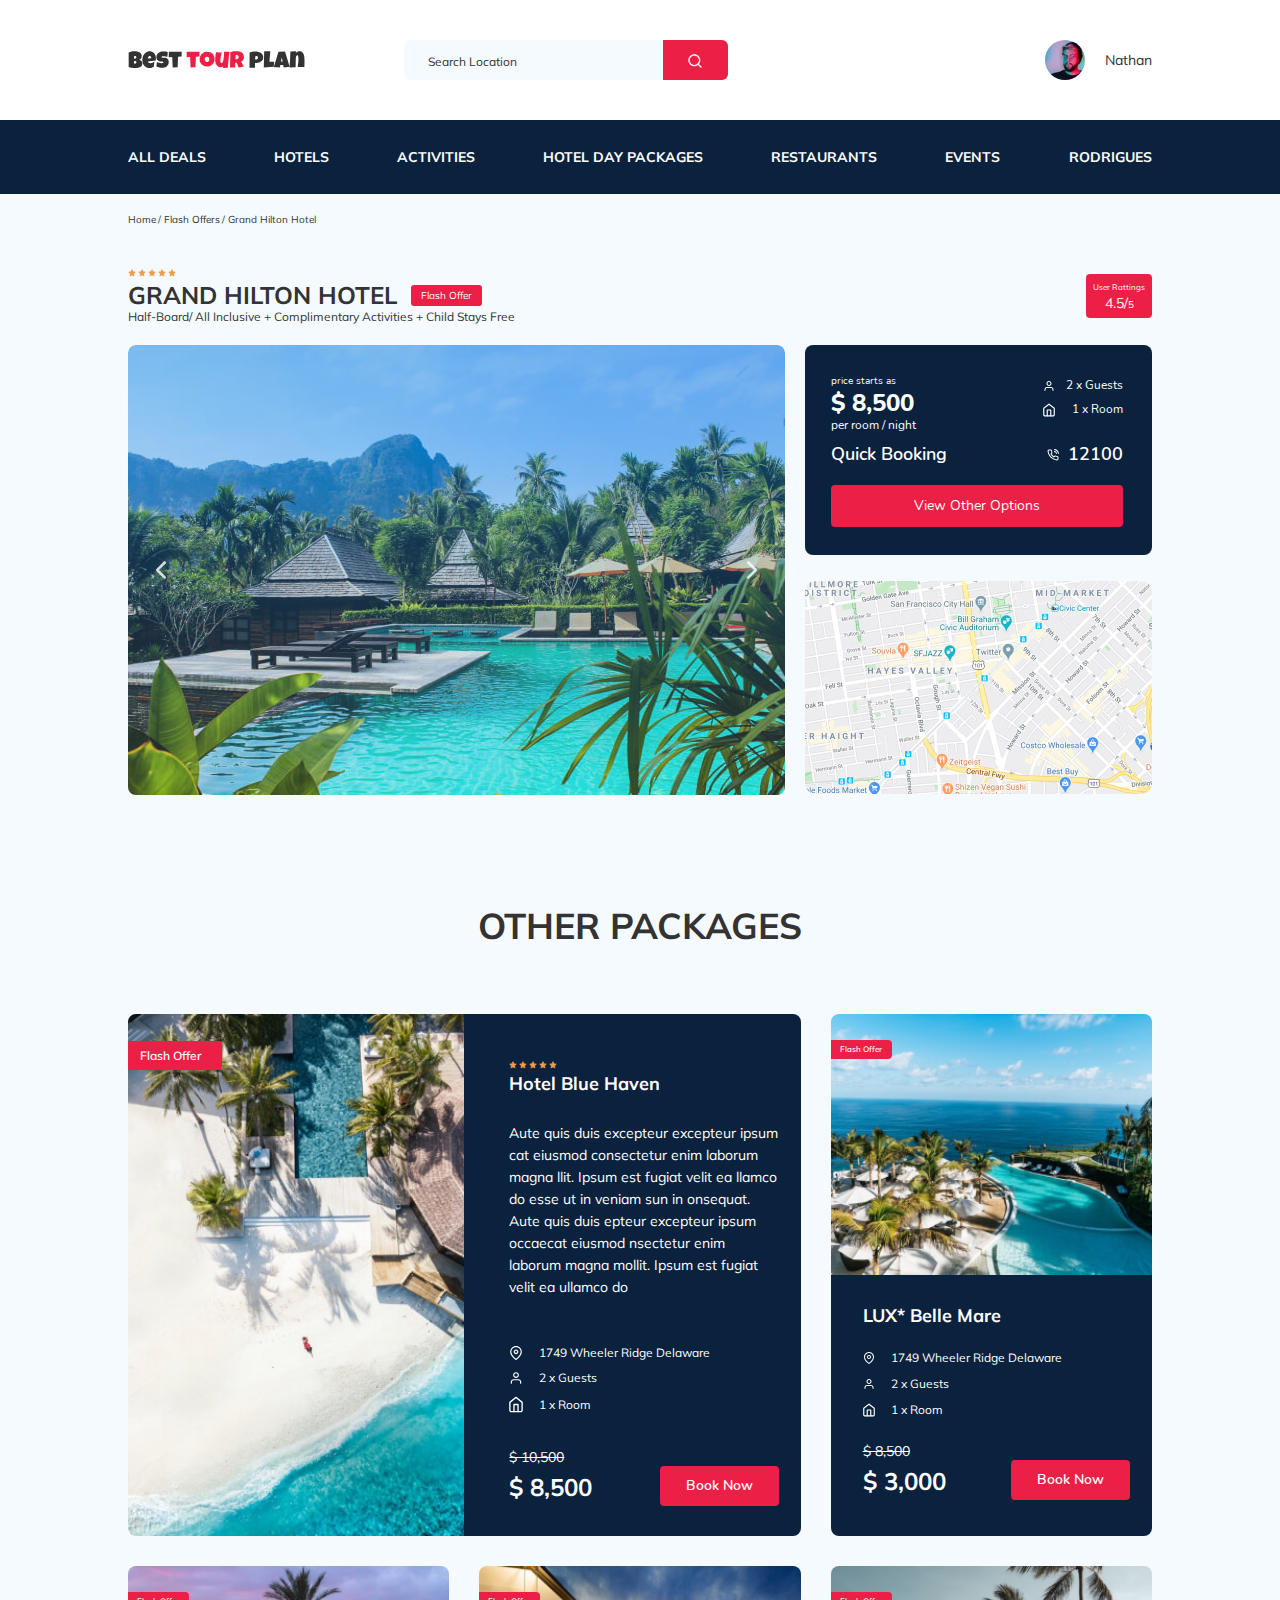
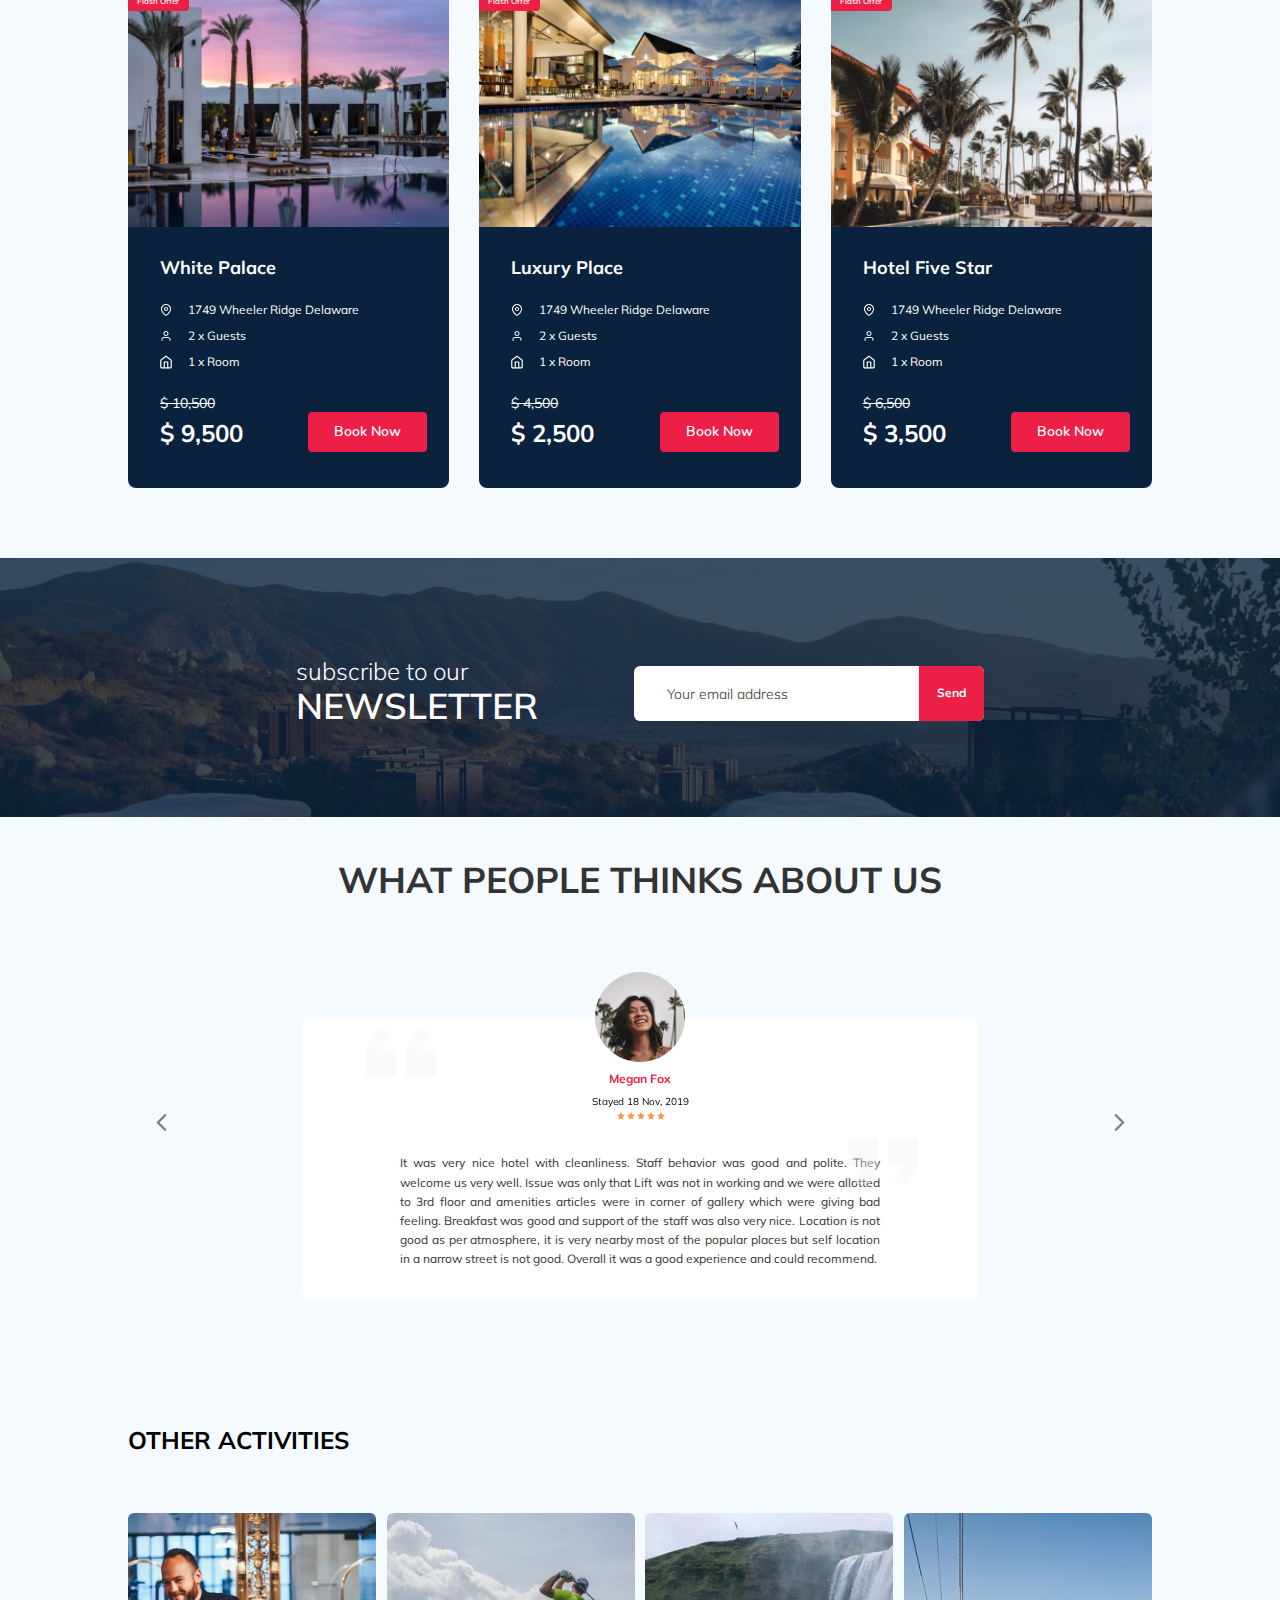
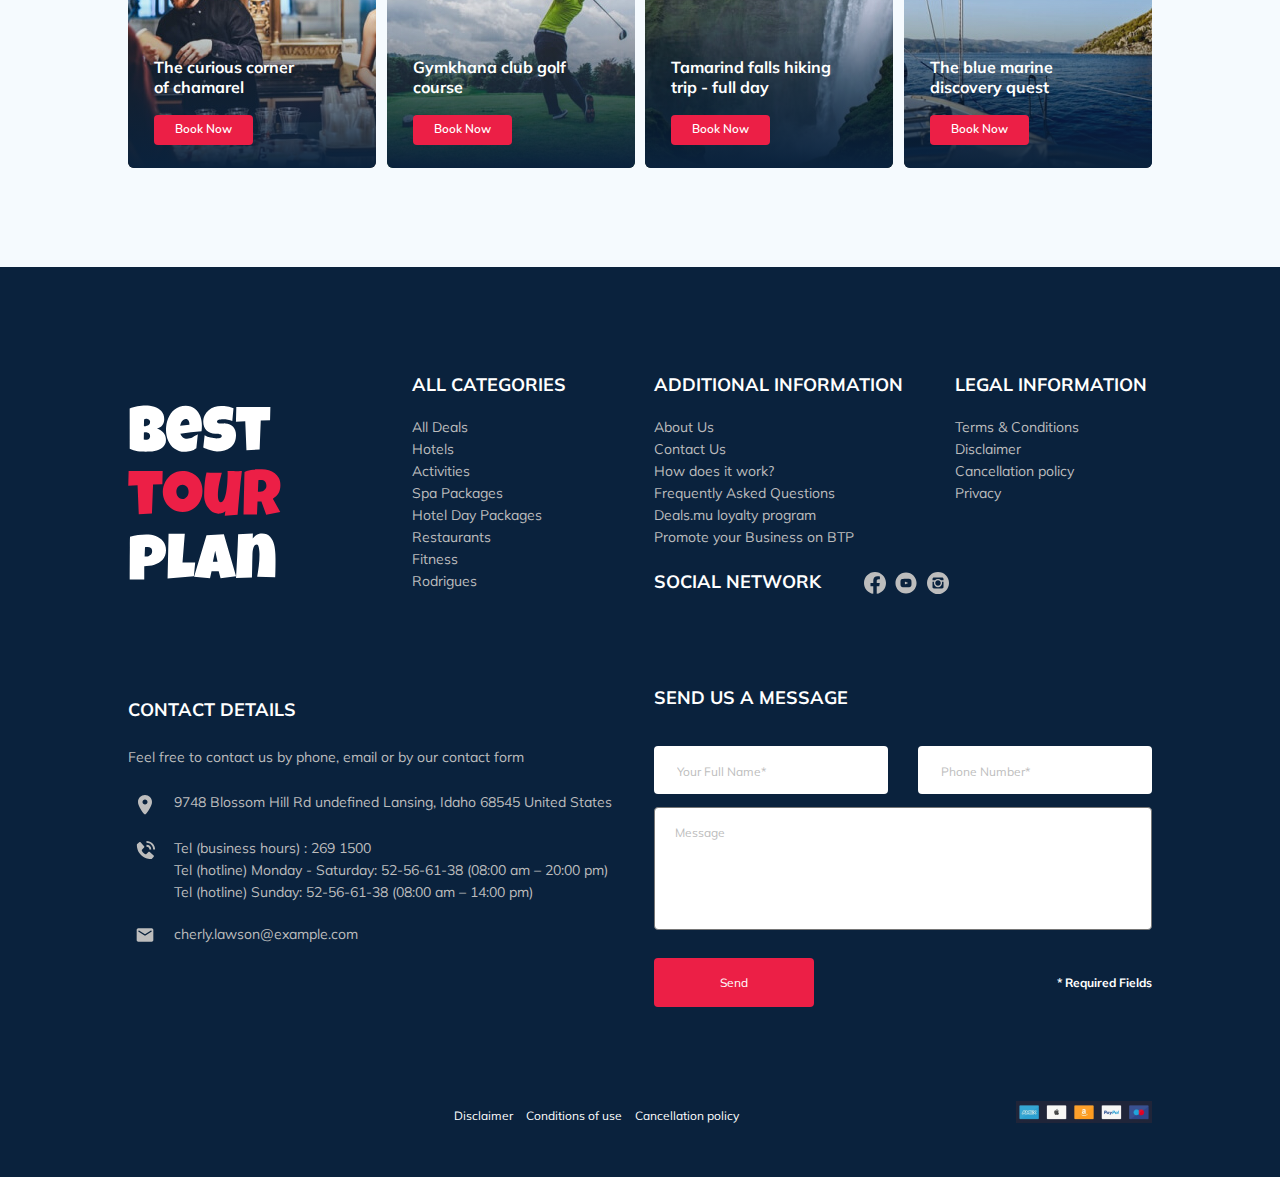
==== index.html @ ae9896b6 "Исправления к уроку 29" ====
<!DOCTYPE html>
<html lang="en">

<head>
    <meta charset="UTF-8" />
    <meta http-equiv="X-UA-Compatible" content="IE=edge" />
    <meta name="viewport" content="width=device-width, initial-scale=1.0" />
    <link rel="shortcut icon" href="favicon.ico" type="image/x-icon" />
    <link rel="icon" href="favicon.ico" type="image/x-icon" />
    <link rel="stylesheet" href="css/normalize.css" />
    <link rel="stylesheet" href="css/swiper-bundle.min.css" />
    <link rel="stylesheet" href="css/style.css" />
    <title>Best Tour Plan - Hotel booking</title>
</head>

<body>
    <!-- Header -->
    <header class="header">
        <div class="header__top header__top--fixed">
            <div class="container">
                <a href="index.html" class="header__logo">
                    <img src="img/svg/header-logo.svg" alt="Logo: Best Tour Plan" />
                </a>
                <form action="#" class="search search--header search--header--desktop">
                    <input type="text" class="search__input" placeholder="Search Location" />
                    <button class="search__button">
              <img src="img/svg/search.svg" alt="Icon: search" />
            </button>
                </form>
                <!-- / form .search -->
                <a href="#" class="user user--header user--header--desktop">
                    <div class="user__img-box">
                        <img src="img/user-avatar.jpg" alt="User avatar" />
                    </div>
                    <span class="user__name">Nathan</span>
                </a>
                <!-- /.user -->
                <button class="menu-burger header__menu-burger">
            <span class="menu-burger__line"></span>
            <span class="menu-burger__line"></span>
            <span class="menu-burger__line"></span>
          </button>
            </div>
            <!-- /.header-top-container -->
        </div>
        <!-- /.header-top -->
        <nav class="header-nav">
            <div class="container">
                <div class="header-nav__flex-box">
                    <ul class="header-nav__mobile">
                        <li>
                            <a href="#" class="user user--header user--header--mobile">
                                <div class="user__img-box">
                                    <img src="img/user-avatar.jpg" alt="User avatar" />
                                </div>
                                <span class="user__name">Nathan</span>
                            </a>
                            <!-- /.user -->
                        </li>
                        <li>
                            <form action="#" class="search search--header search--header--mobile">
                                <input type="text" class="search__input" placeholder="Search Location" />
                                <button class="search__button">
                    <img src="img/svg/search.svg" alt="Icon: search" />
                  </button>
                            </form>
                            <!-- / form .search -->
                        </li>
                    </ul>
                    <a href="#" class="header-nav__item">All Deals</a>
                    <a href="#" class="header-nav__item">Hotels</a>
                    <a href="#" class="header-nav__item">Activities</a>
                    <a href="#" class="header-nav__item">Hotel Day Packages</a>
                    <a href="#" class="header-nav__item">Restaurants</a>
                    <a href="#" class="header-nav__item">Events</a>
                    <a href="#" class="header-nav__item">Rodrigues</a>
                </div>
            </div>
        </nav>
    </header>
    <!-- /.header -->

    <!-- Main -->
    <main class="main">
        <div class="container">
            <nav class="bread-crumbs">
                <ul class="bread-crumbs__list">
                    <li><a href="index.html" class="bread-crumbs__item">Home</a></li>
                    <li><a href="#" class="bread-crumbs__item">Flash Offers</a></li>
                    <li class="active">Grand Hilton Hotel</li>
                </ul>
            </nav>
            <!-- /.bread-crumbs -->

            <!-- section Hotel -->
            <section class="hotel">
                <h1 class="visually-hidden">Hotel booking</h1>
                <header class="hotel__header">
                    <div class="hotel__header-info">
                        <div class="hotel__header-wrapper">
                            <div class="stars">
                                <img class="stars__img" src="img/svg/star.svg" alt="Hotel star" />
                                <img class="stars__img" src="img/svg/star.svg" alt="Hotel star" />
                                <img class="stars__img" src="img/svg/star.svg" alt="Hotel star" />
                                <img class="stars__img" src="img/svg/star.svg" alt="Hotel star" />
                                <img class="stars__img" src="img/svg/star.svg" alt="Hotel star" />
                            </div>
                            <!-- /.stars -->
                            <h2 class="hotel__header-title">grand hilton hotel</h2>
                            <span class="flash-offer">Flash Offer</span>
                        </div>
                        <p class="hotel__header-benefits">
                            Half-Board/ All Inclusive + Complimentary Activities + Child Stays Free
                        </p>
                    </div>

                    <div class="hotel__header-raiting">
                        <p>
                            User Rattings<br />
                            <span>4.5/</span><span>5</span>
                        </p>
                    </div>
                    <!-- /.hotel__header-raiting -->
                </header>
                <!-- /.hotel__header -->
                <div class="hotel__main">
                    <!-- Slider main container -->
                    <div class="swiper hotel__slider">
                        <!-- Additional required wrapper -->
                        <div class="swiper-wrapper">
                            <!-- Slides -->
                            <div class="swiper-slide">
                                <img src="img/hotel-slider-img-1.jpg" alt="Hotel image" />
                            </div>
                            <div class="swiper-slide">
                                <img src="img/hotel-slider-img-2.jpg" alt="Hotel image" />
                            </div>
                            <div class="swiper-slide">
                                <img src="img/hotel-slider-img-3.jpg" alt="Hotel image" />
                            </div>
                            <div class="swiper-slide">
                                <img src="img/hotel-slider-img-4.jpg" alt="Hotel image" />
                            </div>
                            <div class="swiper-slide">
                                <img src="img/hotel-slider-img-5.jpg" alt="Hotel image" />
                            </div>
                            <div class="swiper-slide">
                                <img src="img/hotel-slider-img-6.jpg" alt="Hotel image" />
                            </div>
                        </div>

                        <!-- If we need navigation buttons -->
                        <button class="hotel__swiper-button hotel__swiper-button--prev"></button>
                        <button class="hotel__swiper-button hotel__swiper-button--next"></button>
                    </div>
                    <!-- ./ swiper container -->

                    <div class="booking">
                        <div class="booking__card">
                            <div class="booking-info">
                                <div class="booking-info__left">
                                    <span>price starts as</span>
                                    <span class="booking__price">$ 8,500</span>
                                    <span>per room / night</span>
                                </div>
                                <!-- /.booking-info__left -->
                                <div class="booking-info__right">
                                    <p class="room-info">
                                        <img class="room-info-img" src="img/svg/user.svg" alt="" />
                                        <span>2 x Guests</span>
                                    </p>
                                    <p class="room-info">
                                        <img class="room-info-img" src="img/svg/home.svg" alt="" />
                                        <span>1 x Room</span>
                                    </p>
                                </div>
                                <!-- /.booking-info__right -->
                            </div>
                            <!-- /.booking__info -->
                            <div class="booking__quick">
                                <span>Quick Booking</span>
                                <p class="room-info">
                                    <img class="room-info-img" src="img/svg/phone-call.svg" alt="" />
                                    <a href="tel:12100">12100</a>
                                </p>
                            </div>
                            <!-- /.booking__quick -->
                            <button data-toggle="modal" class="booking__button">
                  View Other Options
                </button>
                            <!-- /.booking-button -->
                        </div>
                        <!-- /.booking__box -->
                        <div class="booking__map" id="map">
                            <h3 class="visually-hidden">Map</h3>
                            <iframe src="https://www.google.com/maps/embed?pb=!1m18!1m12!1m3!1d1122.060176323063!2d37.651110266810264!3d55.77378155235961!2m3!1f0!2f0!3f0!3m2!1i1024!2i768!4f13.1!3m3!1m2!1s0x46b54a7beb84bceb%3A0x7033d07457e88fb6!2sHilton%20Moscow%20Leningradskaya!5e0!3m2!1sru!2sru!4v1638963329767!5m2!1sru!2sru"
                                style="border: 0" allowfullscreen="" loading="lazy"></iframe>
                        </div>
                    </div>
                    <!-- /.hotel__booking -->
                </div>
                <!-- /.hotel__main -->
            </section>
            <!-- /.hotel -->

            <!-- section Packages -->
            <section class="packages">
                <h2 class="section-title packages__title">Other Packages</h2>
                <div class="packages__wrapper">
                    <div class="packages__card packages__card--big">
                        <span class="
                  flash-offer
                  packages__flash-offer packages__flash-offer--big
                ">Flash Offer</span
              >
              <img src="img/packages-1.jpg" alt="Hotel Blue Haven" />
              <div class="packages__card-info packages__card-info--big">
                <div class="stars">
                  <img
                    class="stars__img"
                    src="img/svg/star.svg"
                    alt="Hotel star"
                  />
                  <img
                    class="stars__img"
                    src="img/svg/star.svg"
                    alt="Hotel star"
                  />
                  <img
                    class="stars__img"
                    src="img/svg/star.svg"
                    alt="Hotel star"
                  />
                  <img
                    class="stars__img"
                    src="img/svg/star.svg"
                    alt="Hotel star"
                  />
                  <img
                    class="stars__img"
                    src="img/svg/star.svg"
                    alt="Hotel star"
                  />
                </div>
                <h3 class="packages__card-title packages__card-title--big">
                  Hotel Blue Haven
                </h3>
                <p class="packages__card-text">
                  Aute quis duis excepteur excepteur ipsum cat eiusmod
                  consectetur enim laborum magna llit. Ipsum est fugiat velit ea
                  llamco do esse ut in veniam sun in onsequat. Aute quis duis
                  epteur excepteur ipsum occaecat eiusmod nsectetur enim laborum
                  magna mollit. Ipsum est fugiat velit ea ullamco do
                </p>
                <div class="packages__room packages__room--big">
                  <p class="room-info">
                    <img
                      class="room-info-img"
                      src="img/svg/location.svg"
                      alt="location"
                    />
                    <span>1749 Wheeler Ridge Delaware</span>
                        </p>
                        <p class="room-info">
                            <img class="room-info-img" src="img/svg/user.svg" alt="Guests" />
                            <span>2 x Guests</span>
                        </p>
                        <p class="room-info">
                            <img class="room-info-img" src="img/svg/home.svg" alt="room" />
                            <span>1 x Room</span>
                        </p>
                    </div>
                    <!-- /.packages__room -->
                    <div class="packages__card-footer">
                        <div class="packages__card-price">
                            <span class="packages__card-first-price">$ 10,500</span>
                            <span class="packages__card-discount-price">$ 8,500</span>
                        </div>
                        <!-- /.packages__card-price -->
                        <button class="packages__card-button">Book Now</button>
                    </div>
                    <!-- /.packages__card-footer -->
                </div>
                <!-- /.packages__card-info -->
        </div>
        <div class="packages__card">
            <span class="flash-offer packages__flash-offer">Flash Offer</span>
            <img src="img/packages-2.jpg" alt="Belle Mare" />
            <div class="packages__card-info">
                <h3 class="packages__card-title">LUX* Belle Mare</h3>
                <div class="packages__room">
                    <p class="room-info">
                        <img class="room-info-img" src="img/svg/location.svg" alt="location" />
                        <span>1749 Wheeler Ridge Delaware</span>
                    </p>
                    <p class="room-info">
                        <img class="room-info-img" src="img/svg/user.svg" alt="Guests" />
                        <span>2 x Guests</span>
                    </p>
                    <p class="room-info">
                        <img class="room-info-img" src="img/svg/home.svg" alt="room" />
                        <span>1 x Room</span>
                    </p>
                </div>
                <!-- /.packages__room -->
                <div class="packages__card-footer">
                    <div class="packages__card-price">
                        <span class="packages__card-first-price">$ 8,500</span>
                        <span class="packages__card-discount-price">$ 3,000</span>
                    </div>
                    <!-- /.packages__card-price -->
                    <button class="packages__card-button">Book Now</button>
                </div>
                <!-- /.packages__card-footer -->
            </div>
        </div>
        <div class="packages__card">
            <span class="flash-offer packages__flash-offer">Flash Offer</span>
            <img src="img/packages-3.jpg" alt="White Palace" />
            <div class="packages__card-info">
                <h3 class="packages__card-title">White Palace</h3>
                <div class="packages__room">
                    <p class="room-info">
                        <img class="room-info-img" src="img/svg/location.svg" alt="location" />
                        <span>1749 Wheeler Ridge Delaware</span>
                    </p>
                    <p class="room-info">
                        <img class="room-info-img" src="img/svg/user.svg" alt="Guests" />
                        <span>2 x Guests</span>
                    </p>
                    <p class="room-info">
                        <img class="room-info-img" src="img/svg/home.svg" alt="room" />
                        <span>1 x Room</span>
                    </p>
                </div>
                <!-- /.packages__room -->
                <div class="packages__card-footer">
                    <div class="packages__card-price">
                        <span class="packages__card-first-price">$ 10,500</span>
                        <span class="packages__card-discount-price">$ 9,500</span>
                    </div>
                    <!-- /.packages__card-price -->
                    <button class="packages__card-button">Book Now</button>
                </div>
                <!-- /.packages__card-footer -->
            </div>
        </div>
        <div class="packages__card">
            <span class="flash-offer packages__flash-offer">Flash Offer</span>
            <img src="img/packages-4.jpg" alt="Luxury Place" />
            <div class="packages__card-info">
                <h3 class="packages__card-title">Luxury Place</h3>
                <div class="packages__room">
                    <p class="room-info">
                        <img class="room-info-img" src="img/svg/location.svg" alt="location" />
                        <span>1749 Wheeler Ridge Delaware</span>
                    </p>
                    <p class="room-info">
                        <img class="room-info-img" src="img/svg/user.svg" alt="Guests" />
                        <span>2 x Guests</span>
                    </p>
                    <p class="room-info">
                        <img class="room-info-img" src="img/svg/home.svg" alt="room" />
                        <span>1 x Room</span>
                    </p>
                </div>
                <!-- /.packages__room -->
                <div class="packages__card-footer">
                    <div class="packages__card-price">
                        <span class="packages__card-first-price">$ 4,500</span>
                        <span class="packages__card-discount-price">$ 2,500</span>
                    </div>
                    <!-- /.packages__card-price -->
                    <button class="packages__card-button">Book Now</button>
                </div>
                <!-- /.packages__card-footer -->
            </div>
        </div>
        <div class="packages__card">
            <span class="flash-offer packages__flash-offer">Flash Offer</span>
            <img src="img/packages-5.jpg" alt="Hotel Five Star" />
            <div class="packages__card-info">
                <h3 class="packages__card-title">Hotel Five Star</h3>
                <div class="packages__room">
                    <p class="room-info">
                        <img class="room-info-img" src="img/svg/location.svg" alt="location" />
                        <span>1749 Wheeler Ridge Delaware</span>
                    </p>
                    <p class="room-info">
                        <img class="room-info-img" src="img/svg/user.svg" alt="Guests" />
                        <span>2 x Guests</span>
                    </p>
                    <p class="room-info">
                        <img class="room-info-img" src="img/svg/home.svg" alt="room" />
                        <span>1 x Room</span>
                    </p>
                </div>
                <!-- /.packages__room -->
                <div class="packages__card-footer">
                    <div class="packages__card-price">
                        <span class="packages__card-first-price">$ 6,500</span>
                        <span class="packages__card-discount-price">$ 3,500</span>
                    </div>
                    <!-- /.packages__card-price -->
                    <button class="packages__card-button">Book Now</button>
                </div>
                <!-- /.packages__card-footer -->
            </div>
        </div>
        <!-- /.packages__card -->
        </div>
        <!-- /.packages__wrapper -->
        </section>
        <!-- /.packages -->
        </div>
        <!-- /.hotel-container -->

        <!--section Subscribe -->
        <section class="subscribe">
            <div class="container container--subscribe">
                <h2 class="subscribe__title">
                    subscribe to our<br /><span>Newsletter</span>
                </h2>
                <form action="send.php" method="post" class="search send-form validate-form">
                    <div class="search__input-group">
                        <input type="email" class="search__input email-input" placeholder="Your email address" name="email" required />
                        <input type="submit" class="search__button send-button" value="Send" />
                    </div>
                </form>
            </div>
            <!-- /.subscribe__wrapper -->
        </section>
        <!-- /.subscribe -->

        <!-- Reviews -->
        <section class="reviews">
            <div class="container">
                <h2 class="section-title reviews__title">
                    What people thinks about us
                </h2>
                <!-- Slider main container -->
                <div class="swiper reviews-slider">
                    <!-- Additional required wrapper -->
                    <div class="swiper-wrapper">
                        <!-- Slides -->
                        <div class="swiper-slide reviews__gallery">
                            <div class="reviews__guest">
                                <div class="reviews__img-box">
                                    <img src="img/guest-avatar.jpg" alt="Guest-avatar" />
                                </div>
                                <div class="reviews__guest-info">
                                    <span class="guest-name">Megan Fox</span>
                                    <span class="time-stay">Stayed 18 Nov, 2019</span>
                                    <div class="stars">
                                        <img class="stars__img" src="img/svg/star.svg" alt="Hotel star" />
                                        <img class="stars__img" src="img/svg/star.svg" alt="Hotel star" />
                                        <img class="stars__img" src="img/svg/star.svg" alt="Hotel star" />
                                        <img class="stars__img" src="img/svg/star.svg" alt="Hotel star" />
                                        <img class="stars__img" src="img/svg/star.svg" alt="Hotel star" />
                                    </div>
                                    <!-- /guest-stars -->
                                </div>
                                <!-- /.reviews__guest-info -->
                            </div>
                            <!-- /.reviews__guest -->
                            <div class="reviews__guest-text">
                                <p>
                                    It was very nice hotel with cleanliness. Staff behavior was good and polite. They welcome us very well. Issue was only that Lift was not in working and we were allotted to 3rd floor and amenities articles were in corner of gallery which were giving bad
                                    feeling. Breakfast was good and support of the staff was also very nice. Location is not good as per atmosphere, it is very nearby most of the popular places but self location in a narrow street is not good. Overall
                                    it was a good experience and could recommend.
                                </p>
                            </div>
                        </div>
                        <!-- /.swiper-slide -->

                        <div class="swiper-slide reviews__gallery">
                            <div class="reviews__guest">
                                <div class="reviews__img-box">
                                    <img src="img/user-avatar.jpg" alt="Guest-avatar" />
                                </div>
                                <div class="reviews__guest-info">
                                    <span class="guest-name">Natan</span>
                                    <span class="time-stay">Stayed 20 Des, 2020</span>
                                    <div class="stars">
                                        <img class="stars__img" src="img/svg/star.svg" alt="Hotel star" />
                                        <img class="stars__img" src="img/svg/star.svg" alt="Hotel star" />
                                        <img class="stars__img" src="img/svg/star.svg" alt="Hotel star" />
                                        <img class="stars__img" src="img/svg/star.svg" alt="Hotel star" />
                                    </div>
                                    <!-- /guest-stars -->
                                </div>
                                <!-- /.reviews__guest-info -->
                            </div>
                            <!-- /.reviews__guest -->
                            <div class="reviews__guest-text">
                                <p>
                                    Lorem, ipsum dolor sit amet consectetur adipisicing elit. Aperiam cupiditate consequatur pariatur optio eum est consequuntur explicabo alias, at obcaecati voluptatibus debitis eius beatae aliquam animi! Blanditiis nostrum repellat eveniet. Lorem, ipsum
                                    dolor sit amet consectetur adipisicing elit. Aperiam cupiditate consequatur pariatur optio eum est consequuntur explicabo alias, at obcaecati voluptatibus debitis eius beatae aliquam animi! Blanditiis nostrum repellat
                                    eveniet.
                                </p>
                            </div>
                        </div>
                        <!-- /. swiper-slide -->
                        <div class="swiper-slide reviews__gallery">
                            <div class="reviews__guest">
                                <div class="reviews__img-box">
                                    <img src="img/guest-3.jpg" alt="Guest-avatar" />
                                </div>
                                <div class="reviews__guest-info">
                                    <span class="guest-name">Alexandr</span>
                                    <span class="time-stay">Stayed 10 Des, 2021</span>
                                    <div class="stars">
                                        <img class="stars__img" src="img/svg/star.svg" alt="Hotel star" />
                                        <img class="stars__img" src="img/svg/star.svg" alt="Hotel star" />
                                        <img class="stars__img" src="img/svg/star.svg" alt="Hotel star" />
                                        <img class="stars__img" src="img/svg/star.svg" alt="Hotel star" />
                                    </div>
                                    <!-- /guest-stars -->
                                </div>
                                <!-- /.reviews__guest-info -->
                            </div>
                            <!-- /.reviews__guest -->
                            <div class="reviews__guest-text">
                                <p>
                                    Lorem, ipsum dolor sit amet consectetur adipisicing elit. Aperiam cupiditate consequatur pariatur optio eum est consequuntur explicabo alias, at obcaecati voluptatibus debitis eius beatae aliquam animi! Blanditiis nostrum repellat eveniet. Lorem, ipsum
                                    dolor sit amet consectetur adipisicing elit. Aperiam cupiditate consequatur pariatur optio eum est consequuntur explicabo alias, at obcaecati voluptatibus debitis eius beatae aliquam animi! Blanditiis nostrum repellat
                                    eveniet.
                                </p>
                            </div>
                        </div>
                        <!-- /. swiper-slide -->
                    </div>
                    <!-- /.swiper-wrapper -->

                    <!-- Navigation buttons -->
                    <button class="reviews__swiper-button reviews__swiper-button--prev"></button>
                    <button class="reviews__swiper-button reviews__swiper-button--next"></button>
                </div>
                <!-- ./ swiper container reviews__slider-->
            </div>
            <!-- /.reviews-container -->
        </section>
        <!-- /.reviews -->

        <!-- Activities -->
        <section class="activities">
            <div class="container">
                <h2 class="activities__title">Other Activities</h2>
                <div class="activities__flex-box">
                    <div class="activities__item activities__item--1">
                        <h3 class="activities__item-title">
                            The curious corner of&nbsp;chamarel
                        </h3>
                        <button class="activities__item-button">Book Now</button>
                    </div>
                    <!-- /.activities-item -->
                    <div class="activities__item activities__item--2">
                        <h3 class="activities__item-title">Gymkhana club golf course</h3>
                        <button class="activities__item-button">Book Now</button>
                    </div>
                    <!-- /.activities-item -->
                    <div class="activities__item activities__item--3">
                        <h3 class="activities__item-title">
                            Tamarind falls hiking trip&nbsp;-&nbsp;full day
                        </h3>
                        <button class="activities__item-button">Book Now</button>
                    </div>
                    <!-- /.activities-item -->
                    <div class="activities__item activities__item--4">
                        <h3 class="activities__item-title">
                            The blue marine discovery quest
                        </h3>
                        <button class="activities__item-button">Book Now</button>
                    </div>
                    <!-- /.activities-item -->
                </div>
                <!-- /.activities-flex-box -->
            </div>
            <!-- /.activities-container -->
        </section>
        <!-- /.activities -->
    </main>
    <!-- /.main -->

    <!-- Footer -->
    <footer class="footer">
        <div class="container">
            <div class="footer__grid-wrapper">
                <a href="index.html" class="footer__logo">
                    <img src="img/svg/footer-logo.svg" alt="Logo: Best Tour Plan" />
                </a>
                <div class="footer__top-item footer__categories">
                    <h4 class="footer__title footer__title--categories">
                        ALL CATEGORIES
                    </h4>
                    <ul class="footer__top-links">
                        <li><a class="footer__top-link" href="#">All Deals</a></li>
                        <li><a class="footer__top-link" href="#">Hotels</a></li>
                        <li><a class="footer__top-link" href="#">Activities</a></li>
                        <li><a class="footer__top-link" href="#">Spa Packages</a></li>
                        <li>
                            <a class="footer__top-link" href="#"> Hotel Day Packages</a>
                        </li>
                        <li><a class="footer__top-link" href="#">Restaurants</a></li>
                        <li><a class="footer__top-link" href="#">Fitness</a></li>
                        <li><a class="footer__top-link" href="#">Rodrigues</a></li>
                    </ul>
                </div>
                <!-- /.footer__categories -->
                <div class="footer__top-item footer__additional">
                    <h4 class="footer__title">ADDITIONAL INFORMATION</h4>
                    <ul class="footer__top-links">
                        <li><a class="footer__top-link" href="#">About Us</a></li>
                        <li><a class="footer__top-link" href="#">Contact Us</a></li>
                        <li>
                            <a class="footer__top-link" href="#">How does it work?</a>
                        </li>
                        <li>
                            <a class="footer__top-link" href="#">Frequently Asked Questions</a
                >
              </li>
              <li>
                <a class="footer__top-link" href="#"
                  >Deals.mu loyalty program</a
                >
              </li>
              <li>
                <a class="footer__top-link" href="#">
                  Promote your Business on BTP</a
                >
              </li>
            </ul>
          </div>
          <!-- /.footer__additional -->
          <div class="footer__social">
            <h4 class="footer__title">Social Network</h4>
            <div class="footer__social-box">
              <a class="footer__social-link" href="#"
                ><img src="img/svg/fb.svg" alt="Facebook"
              /></a>
                            <a class="footer__social-link" href="#"><img src="img/svg/yt.svg" alt="Youtube" /></a>
                            <a class="footer__social-link" href="#"><img src="img/svg/inst.svg" alt="Instagram" /></a>
                </div>
            </div>
            <!-- /.footer__social -->
            <div class="footer__top-item footer__legal">
                <h4 class="footer__title">LEGAL INFORMATION</h4>
                <ul class="footer__top-links">
                    <li>
                        <a class="footer__top-link" href="#">Terms & Conditions</a>
                    </li>
                    <li><a class="footer__top-link" href="#">Disclaimer</a></li>
                    <li>
                        <a class="footer__top-link" href="#">Cancellation policy</a>
                    </li>
                    <li><a class="footer__top-link" href="#">Privacy</a></li>
                </ul>
            </div>
            <!-- /.footer-top-item -->

            <div class="footer__contacts">
                <h4 class="footer__title footer__title--contacts">
                    Contact Details
                </h4>
                <div class="footer__contacts-text">
                    <p class="footer__contacts-subtitle">
                        Feel free to contact us by phone, email or by our contact form
                    </p>
                    <div class="footer__contacts-item">
                        <img class="footer__contacts-icon" src="img/svg/location-on.svg" alt="Location" width="24" height="24" />
                        <p class="footer__contacts-info">
                            9748 Blossom Hill Rd undefined Lansing, Idaho 68545 United States
                        </p>
                    </div>
                    <div class="footer__contacts-item">
                        <img class="footer__contacts-icon" src="img/svg/footer-phone-call.svg" alt="Phone" width="23" height="23" />
                        <div class="footer__contacts-telephone">
                            <p>
                                Tel (business hours) :
                                <a class="footer__contacts-link" href="tel:2691500">269&nbsp;1500</a
                    >
                  </p>
                  <p>
                    Tel (hotline) Monday - Saturday:
                    <a class="footer__contacts-link" href="tel:52566138"
                      >52-56-61-38</a
                    >
                    (08:00 am – 20:00 pm)
                  </p>
                  <p>
                    Tel (hotline) Sunday:
                    <a class="footer__contacts-link" href="tel:52566138"
                      >52-56-61-38</a
                    >
                    (08:00 am – 14:00 pm)
                  </p>
                </div>
              </div>
              <!-- /.contacts__item -->
              <div class="footer__contacts-item">
                <img
                  class="footer__contacts-icon icon-mail"
                  src="img/svg/email.svg"
                  alt="Email"
                  width="20"
                  height="20"
                />
                <a
                  class="footer__contacts-link"
                  href="mailto:cherly.lawson@example.com"
                  >cherly.lawson@example.com</a
                >
              </div>
            </div>
          </div>
          <!-- /.contacts -->
          <div class="footer__form">
            <h4 class="footer__title footer__title--form">Send us a message</h4>
            <form
              action="send.php"
              method="POST"
              class="send-message validate-form"
            >
              <fieldset class="send-message__contacts">
                <div class="footer__iput-group">
                  <input
                    type="text"
                    class="send-message__input"
                    placeholder="Your Full Name*"
                    name="name"
                    required
                    minlength="2"
                  />
                </div>
                <!-- /.footer__iput-group -->
                <div class="footer__iput-group">
                    <input
                      type="tel"
                      class="send-message__input mask-phone"
                      placeholder="Phone Number*"
                      name="phone"
                      required
                    />
                </div>
                <!-- /.footer__iput-group -->
              </fieldset>
              <!-- /.send-message__contacts -->
              <textarea
                class="send-message__text"
                name="message"
                id="#"
                placeholder="Message"
              ></textarea>
              <!-- /.send-message__text -->
              <fieldset class="send-message__send" id="send">
                <input class="button-submit" type="submit" value="Send" />
                <span>* Required Fields</span>
              </fieldset>
            </form>
          </div>
          <!-- /.footer__form -->
        </div>
        <!-- /.footer-grid-wrapper -->
        <div class="footer__bottom">
          <p class="footer__bottom-links">
            <a class="footer__bottom-link" href="#">Disclaimer</a>
                                <a class="footer__bottom-link" href="#">Conditions of use</a>
                                <a class="footer__bottom-link" href="#">Cancellation policy</a>
                            </p>
                            <img src="img/payment.png" class="footer__bottom-payment" alt="Payment" />
                        </div>
                        <!-- /.footer-bottom -->
                    </div>
                    <!-- /.footer-container -->
    </footer>
    <!-- /.footer -->
    <!-- Modals -->
    <div class="modal">
        <div class="modal__overlay"></div>
        <!-- /.modal__overlay -->
        <!-- Booking-modal -->
        <div class="booking-modal">
            <button class="booking-modal__close">
          <img src="img/svg/close.svg" alt="Close" />
        </button>
            <h3 class="booking-modal__title">Booking</h3>
            <form action="send.php" method="POST" class="booking-form validate-form" name="booking-form">
                <input class="booking-form__input" type="text" placeholder="Your Full Name*" name="name" required minlength="2" />
                <input class="booking-form__input mask-phone" type="tel" placeholder="Phone Number*" name="phone" required />
                <input class="booking-form__input" type="email" placeholder="Email*" name="email" required />
                <textarea class="booking-form__message" placeholder="Message" name="message"></textarea>
                <fieldset class="booking-modal__footer">
                    <input class="booking-modal__submit" type="submit" value="Send" />
                    <p>* Required Fields</p>
                </fieldset>
            </form>
            <!-- /.booking-form -->
        </div>
        <!-- /.booking-modal -->
    </div>

    <script src="js/jquery-3.3.1.min.js"></script>
    <script src="js/bgscroll.js"></script>
    <script src="js/swiper-bundle.min.js"></script>
    <script src="js/jquery.validate.min.js"></script>
    <script src="js/jquery.maskedinput.min.js"></script>
    <script src="js/main.js"></script>

    <!-- <script src="https://api-maps.yandex.ru/2.1/?lang=en_US"></>
    <script src="js/map.js"></script> -->
</body>

</html>
---- css/style.css ----
@charset "UTF-8";
/******** Fonts **********/
@font-face {
  font-family: "Mulish";
  src: local("Mulish"), url("../fonts/Mulish-Regular.woff2") format("woff2"), url("../fonts/Mulish-Regular.woff") format("woff");
  font-weight: 400;
  font-style: normal;
  font-display: swap;
}
@font-face {
  font-family: "Mulish";
  src: local("Mulish"), url("../fonts/Mulish-Bold.woff2") format("woff2"), url("../fonts/Mulish-Bold.woff") format("woff");
  font-weight: 700;
  font-style: normal;
  font-display: swap;
}
@font-face {
  font-family: "Mulish";
  src: local("Mulish"), url("../fonts/Mulish-SemiBold.woff2") format("woff2"), url("../fonts/Mulish-SemiBold.woff") format("woff");
  font-weight: 600;
  font-style: normal;
  font-display: swap;
}
@font-face {
  font-family: "Mulish";
  src: local("Mulish"), url("../fonts/Mulish-Light.woff2") format("woff2"), url("../fonts/Mulish-Light.woff") format("woff");
  font-weight: 300;
  font-style: normal;
  font-display: swap;
}
@font-face {
  font-family: "Nunito";
  src: local("Nunito"), url("../fonts/Nunito-Regular.woff2") format("woff2"), url("../fonts/Nunito-Regular.woff") format("woff");
  font-weight: 400;
  font-style: normal;
  font-display: swap;
}
@font-face {
  font-family: "Nunito";
  src: local("Nunito"), url("../fonts/Nunito-SemiBold.woff2") format("woff2"), url("../fonts/Nunito-SemiBold.woff") format("woff");
  font-weight: 600;
  font-style: normal;
  font-display: swap;
}
@font-face {
  font-family: "Nunito";
  src: local("Nunito"), url("../fonts/Nunito-ExtraBold.woff2") format("woff2"), url("../fonts/Nunito-ExtraBold.woff") format("woff");
  font-weight: 800;
  font-style: normal;
  font-display: swap;
}
/******** Base styles **********/
.visually-hidden:not(:focus):not(:active) {
  position: absolute;
  width: 1px;
  height: 1px;
  margin: -1px;
  border: 0;
  padding: 0;
  white-space: nowrap;
  -webkit-clip-path: inset(100%);
  clip-path: inset(100%);
  clip: rect(0 0 0 0);
  overflow: hidden;
}

html {
  scroll-behavior: smooth;
}

body {
  font-family: "Mulish", sans-serif;
  color: #333333;
  background-color: #F5FAFE;
}

a {
  display: block;
  text-decoration: none;
  color: inherit;
}

h1, h2, h3, h4, h5 {
  margin: 0;
}

ul, li {
  margin: 0;
  padding: 0;
  list-style-type: none;
}

img {
  width: 100%;
  -o-object-fit: cover;
     object-fit: cover;
  vertical-align: bottom;
}

input {
  display: block;
  border: none;
}

button {
  border: none;
  background-color: transparent;
}

.container {
  max-width: 1110px;
  margin: auto;
}

.section-title {
  font-weight: 700;
  font-size: 36px;
  text-transform: uppercase;
}

.flash-offer {
  background-color: #EC1F46;
  color: #ffffff;
  border-radius: 4px;
  cursor: pointer;
  padding: 4px 10px;
  font-size: 10px;
  line-height: 13px;
  border-radius: 3px;
}

.invalid {
  color: #EC1F46;
}

/********** Header ***********/
.header__menu-burger {
  display: none;
}
.header__top {
  background-color: #ffffff;
  padding-top: 40px;
  padding-bottom: 40px;
}
.header__top .container {
  display: flex;
  align-items: center;
  justify-content: space-between;
}
.header__logo {
  width: 177px;
  margin-right: 9.7%;
}

.menu-burger {
  height: 13px;
  width: 16px;
  padding: 0;
  align-items: center;
  justify-content: space-between;
  flex-direction: column;
  cursor: pointer;
}
.menu-burger__line {
  display: block;
  width: 16px;
  height: 1px;
  background-color: #333333;
}

.search {
  display: flex;
  position: relative;
}
.search__input {
  width: 100%;
  height: 40px;
  font-weight: 400;
  background-color: #F5FAFE;
  border-radius: 6px;
  padding-left: 24px;
  padding-right: 75px;
}
.search__input::-moz-placeholder {
  font-size: 12px;
  color: #333333;
}
.search__input::-webkit-input-placeholder {
  font-size: 12px;
  color: #333333;
}
.search__button {
  position: absolute;
  background-color: #EC1F46;
  min-width: 65px;
  padding: 10px;
  height: 100%;
  top: 0;
  right: 0;
  border-radius: 0 6px 6px 0;
  cursor: pointer;
}
.search__button img {
  width: 16px;
}
.search--header {
  margin-right: auto;
  width: 31.6%;
}

.user {
  width: 107px;
  display: flex;
  align-items: center;
  justify-content: space-between;
  font-size: 14px;
}
.user__img-box {
  width: 40px;
}
.user__img-box img {
  border-radius: 50%;
  height: 40px;
}
.user__name {
  font-weight: 400;
}

.header-nav {
  background-color: #0A223D;
  color: #ffffff;
  padding: 1.8% 0;
  font-weight: 700;
  font-size: 14px;
  line-height: 2;
  text-transform: uppercase;
}
.header-nav__mobile {
  display: none;
}
.header-nav__item {
  margin-right: 2%;
  white-space: nowrap;
}
.header-nav__flex-box {
  display: flex;
  justify-content: space-between;
  flex-wrap: wrap;
  margin-right: -2%;
}

/********** Main ***********/
main {
  padding-top: 20px;
}

/********** Bread-crumbs ***********/
.bread-crumbs__list {
  display: flex;
  font-size: 10px;
  flex-wrap: wrap;
}
.bread-crumbs__item {
  margin-right: 3px;
  position: relative;
}
.bread-crumbs__item::after {
  content: "/";
  margin-left: 2px;
}

.active {
  color: #333333;
}

/**********Section Hotel ***********/
.hotel {
  padding-top: 43px;
  margin-bottom: 70px;
}

/********** Hotel-header ***********/
.hotel__header-wrapper {
  display: flex;
  flex-wrap: wrap;
  align-items: center;
}

.hotel__header {
  display: flex;
  align-items: center;
  justify-content: space-between;
  margin-bottom: 21px;
}
.hotel__header-title {
  font-size: 24px;
  margin-right: 14px;
  text-transform: uppercase;
}
.hotel__header-benefits {
  font-size: 12px;
  line-height: 15px;
}
.hotel__header-raiting {
  background-color: #EC1F46;
  color: #ffffff;
  border-radius: 4px;
  cursor: pointer;
  padding: 5px 7px;
  text-align: center;
}
.hotel__header-raiting p {
  font-size: 8px;
  line-height: 16px;
}
.hotel__header-raiting span {
  font-size: 14px;
}
.hotel__header-raiting span:last-child {
  font-size: 10px;
}

/********** Stars ***********/
.stars {
  line-height: 0;
  margin-bottom: 5px;
  width: 100%;
}

.stars__img {
  width: 8px;
  margin-right: -2px;
}

/********** Hotel-main ***********/
.hotel__main {
  display: flex;
  justify-content: space-between;
}
.hotel__main iframe {
  width: 100%;
  height: 100%;
}

.booking {
  flex-basis: 350px;
  font-family: "Nunito", sans-serif;
}
.booking__card {
  background-color: #0A223D;
  color: #ffffff;
  border-radius: 8px;
  padding-bottom: 28px;
  padding-top: 25px;
  margin-bottom: 7.5%;
  padding-left: 26px;
  padding-right: 29px;
}
.booking__price {
  font-size: 24px;
  font-weight: 800;
}
.booking__quick {
  display: flex;
  justify-content: space-between;
  margin-bottom: 10px;
  font-size: 18px;
}
.booking__quick span, .booking__quick a {
  font-weight: 600;
}
.booking__quick img {
  margin-right: 9px;
}
.booking__button {
  width: 100%;
  background-color: #EC1F46;
  color: #ffffff;
  border-radius: 4px;
  cursor: pointer;
  font-size: 14px;
  padding: 13px 0;
}
.booking__map {
  background: url(../img/map-1440.jpg);
  border-radius: 10px;
  width: 347px;
  height: 213px;
  overflow: hidden;
}
.booking-info {
  display: flex;
  justify-content: space-between;
  margin-bottom: 8px;
}
.booking-info__left {
  flex-basis: 120px;
  font-size: 10px;
  line-height: 22px;
}
.booking-info__left span {
  display: block;
}
.booking-info__left span:last-child {
  font-size: 12px;
}
.booking-info__right {
  flex-basis: 80px;
  padding-top: 9px;
}

.room-info {
  display: flex;
  align-items: center;
  justify-content: space-between;
  margin-bottom: 10px;
}
.room-info span {
  font-size: 12px;
}

.room-info-img {
  width: 12px;
}

/********** Swiper slider ***********/
.hotel .swiper {
  max-width: 730px;
  height: 450px;
  margin: 0;
  margin-right: 30px;
  border-radius: 8px;
  position: relative;
}
.hotel .swiper img {
  height: 100%;
}
.hotel .swiper-slide::before {
  content: "";
  display: block;
  width: 100%;
  height: 100%;
  position: absolute;
  top: 0;
  left: 0;
  background: linear-gradient(180deg, rgba(0, 122, 223, 0.48) 0%, rgba(255, 255, 255, 0.128) 100%);
  border-radius: 8px;
  z-index: 10;
}
.hotel__swiper-button {
  top: 50%;
  transform: translateY(-50%);
  position: absolute;
  width: 30px;
  height: 30px;
  z-index: 99;
  cursor: pointer;
  background-repeat: no-repeat;
  background-position: center;
  background-size: 10px;
}
.hotel__swiper-button--next {
  right: 18px;
  background-image: url(../img/svg/arrow-right.svg);
}
.hotel__swiper-button--prev {
  left: 18px;
  background-image: url(../img/svg/arrow-left.svg);
}

/********** Packages ***********/
.packages {
  text-align: center;
  padding-top: 40px;
  padding-bottom: 70px;
}
.packages img {
  height: 100%;
}
.packages__flash-offer {
  position: absolute;
  top: 26px;
  font-weight: 600;
  font-size: 8px;
  border-radius: 4px;
  border-top-left-radius: 0;
  border-bottom-left-radius: 0;
  padding: 3px 9px;
  padding-right: 10px;
}
.packages__flash-offer--big {
  top: 27px;
  font-size: 12px;
  padding: 8px 12px;
  padding-right: 20px;
}
.packages__title {
  margin-bottom: 67px;
}
.packages__wrapper {
  display: grid;
  grid-template: repeat(2, 1fr)/repeat(3, 1fr);
  grid-gap: 30px;
  min-width: 278px;
}
.packages__card {
  border-radius: 8px;
  overflow: hidden;
  position: relative;
  display: grid;
  grid-template-rows: 50% 50%;
}
.packages__card-info {
  background-color: #0A223D;
  color: #ffffff;
  text-align: left;
  padding: 31px 22px 25px 32px;
}
.packages__card-info--big {
  padding: 47px 22px 30px 45px;
}
.packages__card-title {
  font-size: 18px;
  font-weight: 700;
  margin-bottom: 25px;
}
.packages__card-title--big {
  margin-bottom: 28px;
}
.packages__card-text {
  font-size: 14px;
  line-height: 22px;
  margin-bottom: 48px;
}
.packages__card--big {
  grid-column: 1/3;
  display: grid;
  grid-template-columns: repeat(2, 1fr);
  grid-template-rows: 1fr;
}
.packages__card--big img {
  height: 100%;
}
.packages__card-footer {
  display: flex;
  justify-content: space-between;
  align-items: flex-end;
}
.packages__card-price span {
  display: block;
}
.packages__card-first-price {
  font-size: 14px;
  text-decoration: line-through;
  margin-bottom: 4px;
}
.packages__card-discount-price {
  font-weight: 700;
  font-size: 24px;
  line-height: 37px;
}
.packages__card-button {
  background-color: #EC1F46;
  color: #ffffff;
  border-radius: 4px;
  cursor: pointer;
  font-family: "Nunito", sans-serif;
  font-weight: 600;
  font-size: 14px;
  padding: 12px 26px;
}
.packages__room {
  margin-bottom: 26px;
}
.packages__room .room-info {
  justify-content: start;
  margin-bottom: 12px;
}
.packages__room .room-info-img {
  margin-right: 16px;
}
.packages__room--big {
  margin-bottom: 36px;
}
.packages__room--big .room-info {
  margin-bottom: 11px;
}
.packages__room--big .room-info-img {
  width: 14px;
}

/********** Subscribe *********** */
.subscribe {
  background: linear-gradient(rgba(10, 34, 61, 0.8), rgba(10, 34, 61, 0.8)), url(../img/subscribe-bg-img-1440.jpg);
  color: #ffffff;
  padding-top: 100px;
  padding-bottom: 90px;
  background-size: cover;
  background-repeat: no-repeat;
  background-position: center;
}
.subscribe__title {
  font-size: 24px;
  font-weight: 300;
  margin-right: 10px;
}
.subscribe__title span {
  font-size: 36px;
  font-weight: 600;
  text-transform: uppercase;
}

.container--subscribe {
  padding: 0 13.1%;
  display: flex;
  justify-content: space-between;
}

.email-input {
  background-color: #ffffff;
  height: 55px;
  padding-left: 33px;
}
.email-input::-moz-placeholder {
  font-size: 14px;
  font-weight: 300;
}
.email-input::-webkit-input-placeholder {
  font-size: 14px;
  font-weight: 300;
}

.send-form {
  width: 350px;
  margin-top: 8px;
}

.send-button {
  color: #ffffff;
  font-size: 12px;
  font-weight: 700;
  height: 55px;
}

.search__input-group {
  width: 100%;
}

/*******Reviews************/
.reviews {
  text-align: center;
  padding-top: 42px;
  padding-bottom: 128px;
}
.reviews__title {
  margin-bottom: 72px;
}
.reviews__guest {
  width: 97px;
  margin: auto;
  position: relative;
  z-index: 99;
}
.reviews__img-box {
  width: 90px;
  margin: auto;
  margin-bottom: 10px;
}
.reviews__img-box img {
  border-radius: 50%;
  height: 90px;
}
.reviews__guest-info span {
  display: block;
}
.reviews__guest-text {
  position: relative;
  font-size: 12px;
  line-height: 160%;
  background-color: #ffffff;
  max-width: 66%;
  margin: auto;
  margin-top: -108px;
  padding: 136px 98px 30px;
  border-radius: 8px;
}
.reviews__guest-text p {
  text-align: justify;
}
.reviews__guest-text::before, .reviews__guest-text::after {
  position: absolute;
  content: "";
  background-size: cover;
  width: 70px;
  height: 47px;
}
.reviews__guest-text::before {
  background-image: url(../img/svg/quote-left.svg);
  top: 13px;
  left: 64px;
}
.reviews__guest-text::after {
  background-image: url(../img/svg/quote-right.svg);
  top: 120px;
  right: 60px;
}
.reviews__gallery {
  position: relative;
}

.guest-name {
  font-weight: 700;
  font-size: 12px;
  color: #EC1F46;
  margin-bottom: 10px;
}

.time-stay {
  font-size: 10px;
  color: #000000;
  margin-bottom: 5px;
}

/*******Reviews-swiper************/
.reviews-slider {
  position: relative;
}
.reviews__swiper-button {
  top: 46%;
  transform: translateY(-50%);
  position: absolute;
  width: 30px;
  height: 30px;
  z-index: 99;
  cursor: pointer;
  background-repeat: no-repeat;
  background-position: center;
  background-size: 29px;
}
.reviews__swiper-button--next {
  right: 18px;
  background-image: url(../img/svg/chevron-right.svg);
}
.reviews__swiper-button--prev {
  left: 18px;
  background-image: url(../img/svg/chevron-left.svg);
}

/********** Activities ***********/
.activities {
  padding-bottom: 98px;
}
.activities__title {
  font-weight: 700;
  font-size: 24px;
  text-transform: uppercase;
  color: #000000;
  margin-bottom: 59px;
}
.activities__flex-box {
  display: flex;
  justify-content: space-between;
  margin-bottom: -2.8%;
  margin-right: -1%;
}
.activities__item--1 {
  background-image: url(../img/activities-1.jpg);
}
.activities__item--2 {
  background-image: url(../img/activities-2.jpg);
}
.activities__item--3 {
  background-image: url(../img/activities-3.jpg);
}
.activities__item--4 {
  background-image: url(../img/activities-4.jpg);
}
.activities__item-title {
  position: relative;
  font-weight: 700;
  font-size: 16px;
  line-height: 20px;
}
.activities__item-button {
  position: absolute;
  background-color: #EC1F46;
  color: #ffffff;
  border-radius: 4px;
  cursor: pointer;
  font-family: "Nunito", sans-serif;
  font-weight: 600;
  font-size: 12px;
  padding: 8px 21px;
  bottom: 23px;
  left: 26px;
}
.activities__item {
  position: relative;
  flex-basis: 255px;
  border-radius: 6px;
  color: #ffffff;
  margin-bottom: 2.8%;
  margin-right: 1%;
  padding: 25px 26px 71px;
  background-size: cover;
  background-position-x: -42px;
  background-repeat: no-repeat;
  min-height: 255px;
  display: flex;
  flex-direction: column;
  justify-content: flex-end;
}
.activities__item::before {
  content: "";
  display: block;
  width: 100%;
  height: 100%;
  position: absolute;
  top: 0;
  left: 0;
  background: linear-gradient(179.83deg, rgba(196, 196, 196, 0) 35.34%, #0A223D 99.85%);
  border-radius: 6px;
}

/****************Footer***************/
/********** Footer-top***********/
.footer {
  background-color: #0A223D;
  color: #ffffff;
  padding-top: 108px;
  padding-bottom: 47px;
  /**********Footer-contacts***********/
  /**********Send-message***********/
}
.footer__grid-wrapper {
  display: grid;
  grid-template-columns: 204px 1fr 1fr;
  grid-auto-rows: minmax(83px, -webkit-min-content);
  grid-auto-rows: minmax(83px, min-content);
  grid-column-gap: 20px;
  grid-row-gap: 24px;
  margin-bottom: 94px;
}
.footer__legal {
  justify-self: end;
  padding-right: 5px;
}
.footer__logo {
  width: 153px;
  padding-top: 30px;
  grid-row: 1/3;
}
.footer__categories {
  grid-row: 1/3;
  padding-left: 60px;
}
.footer__title {
  font-weight: 700;
  font-size: 18px;
  text-transform: uppercase;
  margin-bottom: 21px;
}
.footer__title--contacts {
  margin-bottom: 25px;
}
.footer__title--form {
  margin-bottom: 37px;
}
.footer__top-links {
  font-size: 14px;
  line-height: 22px;
  color: #BDBDBD;
}
.footer__top-link {
  display: inline;
  position: relative;
}
.footer__social {
  display: flex;
  flex-wrap: wrap;
  grid-row: 2/3;
  grid-column: span 2;
}
.footer__social h4 {
  margin-right: 43px;
  margin-bottom: 0;
}
.footer__social-link {
  width: 22px;
}
.footer__social-box {
  display: flex;
  min-width: 85px;
  justify-content: space-between;
}
.footer__contacts {
  padding-top: 21px;
  grid-column: span 2;
}
.footer__contacts-text {
  font-size: 14px;
  line-height: 22px;
  color: #BDBDBD;
}
.footer__contacts-icon {
  width: 24px;
  margin-right: 17px;
  -o-object-fit: contain;
     object-fit: contain;
  margin-top: 2px;
}
.footer__contacts-subtitle {
  margin-bottom: 23px;
}
.footer__contacts-item {
  display: flex;
  margin-left: 5px;
  margin-bottom: 20px;
}
.footer__contacts-item a {
  display: inline;
}
.footer__contacts-link {
  white-space: nowrap;
  position: relative;
}
.footer__form {
  padding-top: 9px;
  grid-column: span 2;
}
.footer-title--form {
  margin-bottom: 36px;
}
.footer__iput-group {
  width: 47%;
}
.footer .send-message {
  width: 100%;
}
.footer .send-message fieldset {
  padding: 0;
  margin: 0;
  border: none;
  width: 100%;
}
.footer .send-message__contacts {
  display: flex;
  justify-content: space-between;
}
.footer .send-message__input {
  border-radius: 4px;
  padding: 15px 23px;
  width: 100%;
}
.footer .send-message__input::-moz-placeholder {
  font-size: 12px;
  color: #BDBDBD;
}
.footer .send-message__input::-webkit-input-placeholder {
  font-size: 12px;
  color: #BDBDBD;
}
.footer .send-message__text {
  border-radius: 4px;
  width: 100%;
  min-height: 123px;
  padding: 18px 20px;
  resize: none;
  margin-bottom: 24px;
  margin-top: 13px;
}
.footer .send-message__text::-moz-placeholder {
  font-size: 12px;
  color: #BDBDBD;
}
.footer .send-message__text::-webkit-input-placeholder {
  font-size: 12px;
  color: #BDBDBD;
}
.footer .send-message__send {
  display: flex;
  justify-content: space-between;
  align-items: center;
  font-weight: 700;
  font-size: 12px;
  color: #FFFFFF;
}
.footer .button-submit {
  background-color: #EC1F46;
  color: #ffffff;
  border-radius: 4px;
  cursor: pointer;
  padding: 18px 66px;
}

/**********Footer-bottom***********/
.footer__bottom {
  grid-column: span 2;
  display: flex;
  justify-content: space-between;
  flex-wrap: wrap;
  font-size: 12px;
  color: #ffffff;
  max-width: 698px;
  margin-left: auto;
}
.footer__bottom-links {
  display: flex;
  line-height: 29px;
}
.footer__bottom-link {
  margin-right: 13px;
}
.footer__bottom-payment {
  width: 136px;
  height: 22px;
}

/**********Thankyou***********/
.dispatch-message {
  font-size: 30px;
  line-height: 25px;
  text-transform: uppercase;
  margin-bottom: 10px;
}

.dispatch-message-home {
  background-color: #EC1F46;
  color: #ffffff;
  border-radius: 4px;
  cursor: pointer;
  display: flex;
  justify-content: center;
  width: 65px;
  padding: 12px 0;
}

.dispatch-message-info {
  display: flex;
  flex-wrap: wrap;
  align-items: center;
  justify-content: space-between;
}

/*******Modals************/
.modal__overlay {
  position: fixed;
  top: 0;
  left: 0;
  right: 0;
  bottom: 0;
  background-color: rgba(0, 143, 223, 0.39);
  z-index: 100;
  visibility: hidden;
  opacity: 0;
  transition: opacity 0.2s;
}
.modal__overlay--visible {
  visibility: visible;
  opacity: 1;
}

/*******Booking-modal************/
.booking-modal {
  color: #ffffff;
  background-color: #0A223D;
  border-radius: 8px;
  padding: 35px 88px 33px 88px;
  position: fixed;
  top: 50%;
  left: 50%;
  transform: translate(-50%, -50%);
  z-index: 110;
  visibility: hidden;
  opacity: 0;
  transition: opacity 0.2s;
  overflow-y: auto;
  max-width: 478px;
}
.booking-modal--visible {
  visibility: visible;
  opacity: 1;
}
.booking-modal__close {
  position: absolute;
  width: 25px;
  height: 16px;
  right: 14px;
  top: 15px;
  cursor: pointer;
}
.booking-modal__title {
  text-transform: uppercase;
  text-align: center;
  font-size: 18px;
  font-weight: 700;
  margin-bottom: 15px;
}
.booking-modal__footer {
  padding: 0;
  margin: 0;
  border-style: none;
  width: 100%;
  display: flex;
  justify-content: space-between;
  align-items: center;
  font-size: 12px;
  font-weight: 700;
}
.booking-modal__submit {
  background-color: #EC1F46;
  color: #ffffff;
  border-radius: 4px;
  padding: 18px 66px;
  cursor: pointer;
}
.booking-form {
  min-width: 302px;
}
.booking-form__input, .booking-form__message {
  width: 100%;
  border-radius: 4px;
}
.booking-form__input {
  height: 50px;
  margin-top: 15px;
  padding: 24px;
}
.booking-form__input::-moz-placeholder {
  font-size: 12px;
  color: #BDBDBD;
}
.booking-form__input::-webkit-input-placeholder {
  font-size: 12px;
  color: #BDBDBD;
}
.booking-form__message {
  padding: 18px 22px;
  min-height: 123px;
  margin-top: 15px;
  margin-bottom: 16px;
  overflow: auto;
  resize: none;
}
.booking-form__message::-webkit-input-placeholder {
  font-size: 12px;
  color: #BDBDBD;
}
.booking-form__message::-moz-placeholder {
  font-size: 12px;
  color: #BDBDBD;
}

/******* Media **********/
@media (max-width: 1430px) {
  .container {
    max-width: 80%;
  }

  .hotel .swiper {
    margin-right: 20px;
  }
}
@media (max-width: 1269px) {
  .activities__flex-box {
    flex-wrap: wrap;
  }
  .activities__item {
    background-position-x: 0;
    flex-basis: 48%;
    padding-right: 110px;
  }

  .footer__logo {
    padding-top: 0;
  }
}
@media (max-width: 1200px) {
  .container--subscribe {
    padding: 0 7%;
  }

  .hotel__main {
    flex-direction: column;
    align-items: center;
  }
  .hotel .swiper {
    margin-right: 0;
    margin-bottom: 30px;
    max-width: 100%;
  }

  .booking {
    display: flex;
    flex-basis: auto;
    justify-content: space-between;
    width: 100%;
  }
  .booking__card, .booking__map {
    width: 48.4%;
  }
  .booking__card {
    margin-bottom: 0;
    margin-right: 20px;
    padding-left: 22px;
    padding-right: 22px;
  }

  .packages__card-info {
    display: flex;
    flex-direction: column;
    justify-content: space-between;
    padding-top: 20px;
  }
  .packages__card-text {
    margin-bottom: 20px;
  }
  .packages__card-title {
    margin-bottom: 20px;
  }
  .packages__room {
    margin-bottom: 20px;
  }

  .footer__grid-wrapper {
    grid-template-columns: repeat(3, 1fr);
    grid-column-gap: 0;
  }
  .footer__logo {
    grid-row: 1/2;
    margin-bottom: 12px;
    width: 96px;
  }
  .footer__social {
    grid-row: 1/2;
    grid-column: span 3;
    align-self: center;
  }
  .footer__categories {
    grid-row: 2/3;
    padding-left: 0;
  }
  .footer__additional {
    min-width: 248px;
  }
  .footer__legal {
    padding-right: 0;
  }
  .footer__contacts {
    grid-row: 3;
  }
  .footer__form {
    grid-row: 4;
    grid-column: span 3;
    max-width: 539px;
  }
}
@media (max-width: 1100px) {
  .packages__wrapper {
    grid-template: repeat(3, 1fr)/repeat(2, 1fr);
    grid-gap: 25px;
  }
  .packages__card-info--big {
    padding-top: 45px;
    padding-bottom: 45px;
  }
}
@media (max-width: 1030px) {
  .booking {
    width: 100%;
  }
}
/********** Interaktive ***********/
@media (min-width: 992px) {
  .search__button:hover {
    background-color: #c71134;
  }
  .search__button:active {
    background-color: #f04e6d;
  }

  .booking__button:hover, .booking-modal__submit:hover {
    background-color: #c71134;
  }
  .booking__button:active, .booking-modal__submit:active {
    background-color: #f04e6d;
  }

  .dispatch-message-home:hover {
    background-color: #c71134;
  }
  .dispatch-message-home:active {
    background-color: #f04e6d;
  }

  .bread-crumbs__item:hover {
    color: #2917c5;
  }
  .bread-crumbs__item:active {
    color: #333333;
  }
  .bread-crumbs__item:hover::before {
    transform: scaleX(1);
  }
  .bread-crumbs__item::before {
    position: absolute;
    bottom: 0;
    content: "";
    width: 90%;
    height: 1px;
    background-color: #2917c5;
    transform: scaleX(0);
    transition: transform 0.25s;
  }
  .bread-crumbs__item:active::before {
    display: none;
  }

  .packages__card-button:hover {
    background-color: #c71134;
  }
  .packages__card-button:active {
    background-color: #f04e6d;
  }

  .activities__item-button:hover {
    background-color: #c71134;
  }
  .activities__item-button:active {
    background-color: #f04e6d;
  }

  .footer__top-link:hover::after {
    transform: scaleX(1);
  }
  .footer__top-link::after {
    position: absolute;
    bottom: 0;
    left: 0;
    content: "";
    width: 100%;
    height: 1px;
    background-color: #BDBDBD;
    transform: scaleX(0);
    transition: transform 0.25s;
  }
  .footer__contacts-link:hover::after {
    transform: scaleX(1);
  }
  .footer__contacts-link::after {
    position: absolute;
    bottom: 0;
    left: 0;
    content: "";
    width: 100%;
    height: 1px;
    background-color: #BDBDBD;
    transform: scaleX(0);
    transition: transform 0.25s;
  }
  .footer .button-submit:hover {
    background-color: #c71134;
  }
  .footer .button-submit:active {
    background-color: #f04e6d;
  }
}
@media (max-width: 992px) {
  .container {
    max-width: 91%;
  }

  .search--header {
    width: 40%;
  }

  .packages__title {
    font-size: 30px;
    margin-bottom: 52px;
  }

  .subscribe {
    padding: 95px 0;
  }

  .container--subscribe {
    padding: 0;
  }

  .reviews {
    padding-bottom: 120px;
  }
  .reviews__swiper-button {
    top: 50%;
  }
  .reviews__swiper-button--prev {
    left: 0;
  }
  .reviews__swiper-button--next {
    right: 0;
  }
  .reviews__title {
    font-size: 30px;
    margin-bottom: 52px;
  }
  .reviews__guest-text {
    max-width: 83%;
    padding-right: 62px;
    padding-left: 62px;
  }
  .reviews__guest-text::before, .reviews__guest-text::after {
    display: none;
  }

  .footer__nav {
    margin-right: 0;
    margin-bottom: -30px;
  }
  .footer__nav-item {
    margin-right: 10px;
  }
  .footer__nav-item:first-child {
    flex-basis: auto;
  }
  .footer__nav-item:nth-child(2) {
    margin-right: 10px;
  }
}
@media (max-width: 768px) {
  .search--header {
    width: 48.6%;
  }

  .header__top {
    padding: 30px 0;
  }

  .header__logo {
    width: 132px;
    margin-right: 6.7%;
    line-height: 0;
  }

  .header-nav {
    padding: 2.3% 0;
    font-size: 12px;
  }

  .header-nav__flex-box {
    justify-content: space-evenly;
  }

  .hotel {
    margin-bottom: 57px;
  }
  .hotel .swiper {
    height: 58.6vw;
  }

  .booking__card {
    width: 340px;
  }
  .booking__map {
    width: 340px;
  }

  .packages__card-info--big {
    padding-top: 30px;
  }

  .activities {
    padding-bottom: 70px;
  }

  .footer {
    padding-top: 73px;
  }
  .footer__grid-wrapper {
    grid-template-columns: 160px 1fr 1fr;
    grid-row-gap: 36px;
    margin-bottom: 56px;
  }
  .footer__top {
    margin-bottom: 62px;
  }
  .footer__logo {
    width: 96px;
  }
  .footer__title {
    margin-bottom: 18px;
  }
  .footer__title--contacts {
    margin-bottom: 25px;
  }
  .footer__title--form {
    margin-bottom: 36px;
  }
  .footer__social {
    padding-left: 26px;
  }
  .footer__additional {
    min-width: 300px;
    padding-left: 13.4%;
  }
  .footer__legal {
    padding-right: 10px;
  }
  .footer__contacts {
    grid-column: span 3;
    padding-top: 29px;
    margin-left: 0;
  }
  .footer__contacts-item {
    margin-left: 3px;
  }
  .footer__form {
    padding-top: 4px;
  }
}
/********** Мобильное меню ***********/ 
@media (max-width: 767px) {
  body {
    padding-top: 74px;
  }

  .search--header--desktop, .user--header--desktop, .header-nav {
    display: none;
  }

  .search--header--mobile {
    width: 100%;
  }
  .search--header--mobile .search__input {
    padding-left: 22px;
    padding-right: 70px;
  }

  .user--header--mobile {
    flex-direction: column;
    text-transform: none;
    margin-bottom: 22px;
  }
  .user--header--mobile .user__img-box {
    margin-bottom: 5px;
  }

  .header__menu-burger {
    display: flex;
  }
  .header__top--fixed {
    position: fixed;
    left: 0;
    right: 0;
    top: 0;
    z-index: 99;
  }
  .header-nav {
    position: fixed;
    left: 0;
    right: 0;
    bottom: 0;
    z-index: 99;
    top: 74px;
  }
  .header-nav--mobile {
    display: block;
    padding-top: 32px;
    overflow-y: auto;
  }
  .header-nav__mobile {
    display: flex;
    flex-direction: column;
    align-items: center;
    margin-bottom: 35px;
  }
  .header-nav .header-nav__item {
    margin-right: 0;
  }
  .header-nav__flex-box {
    flex-direction: column;
    align-items: center;
    margin-right: 0;
  }
  .header-nav__item {
    margin-bottom: 11px;
  }

  .hotel__header-raiting {
    display: none;
  }
}
@media (max-width: 745px) {
  .footer__grid-wrapper {
    grid-template-columns: 155px 1fr;
  }
  .footer__social {
    padding-left: 0;
  }
  .footer__legal {
    grid-row: 3;
    padding-right: 0;
    justify-self: start;
    grid-column: span 2;
  }
  .footer__additional {
    padding-left: 0;
    min-width: 248px;
    justify-self: end;
  }
  .footer__contacts {
    padding-top: 0;
    grid-row: 4;
  }
  .footer__form {
    grid-row: 5;
    padding-top: 0;
  }
}
@media (max-width: 660px) {
  .container--subscribe {
    flex-wrap: wrap;
  }

  .subscribe__title {
    margin-bottom: 37px;
  }

  .send-form {
    margin-top: 0;
  }
}
@media (max-width: 650px) {
  .container {
    max-width: 87%;
  }

  .booking {
    flex-direction: column;
    align-items: center;
    width: 100%;
  }
  .booking__card {
    margin-right: 0;
    margin-bottom: 20px;
    width: 100%;
  }
  .booking__map {
    width: 100%;
  }

  .activities__item {
    margin-bottom: 7.6%;
    padding-right: 10%;
  }

  .footer__form {
    flex-basis: 100%;
  }

  .packages__card-info {
    padding: 31px 20px 20px 20px;
  }
  .packages__card-info--big {
    padding: 25px 25px 20px 30px;
  }

  .dispatch-message {
    font-size: 25px;
  }
}
@media (max-width: 630px) {
  .packages .stars {
    display: none;
  }
  .packages__flash-offer--big {
    font-size: 8px;
    padding: 3px 9px;
    padding-right: 10px;
  }
  .packages__wrapper {
    grid-template: repeat(5, 1fr)/1fr;
  }
  .packages__card {
    grid-template-rows: repeat(2, 250px);
  }
  .packages__card-text {
    display: none;
  }
  .packages__card--big {
    grid-column: 1/2;
    grid-template-columns: 1fr;
  }
  .packages__card-info {
    padding: 25px 25px 20px 30px;
  }
}
@media (max-width: 576px) {
  .activities__flex-box {
    justify-content: center;
  }
  .activities__item {
    margin-right: 0;
    flex-basis: 100%;
  }
}
@media (max-width: 530px) {
  .booking {
    width: 100%;
  }

  .modal .booking-modal {
    padding-right: 12vw;
    padding-left: 12vw;
  }
  .modal .booking-form {
    min-width: 70vw;
  }

  .reviews__guest-text {
    padding-right: 30px;
    padding-left: 30px;
  }
  .reviews__swiper-button {
    top: 48px;
    z-index: 99;
  }
  .reviews__swiper-button--prev {
    left: 32px;
  }
  .reviews__swiper-button--next {
    right: 32px;
  }

  .footer__grid-wrapper {
    grid-template-columns: 1fr;
    grid-row-gap: 30px;
  }
  .footer__logo {
    margin-bottom: 0;
  }
  .footer__social {
    grid-row: 2;
  }
  .footer__legal {
    grid-row: 3;
  }
  .footer__additional {
    grid-row: 4;
    justify-self: start;
  }
  .footer__categories {
    grid-row: 5;
  }
  .footer__contacts {
    grid-row: 6;
    grid-column: 1;
  }
  .footer__form {
    grid-row: 7;
  }
  .footer__iput-group {
    width: 100%;
  }
  .footer .send-message__contacts {
    flex-wrap: wrap;
  }
}
@media (max-width: 490px) {
  .hotel__header-info--thankyou {
    width: 100%;
  }

  .modal .booking-modal {
    padding-right: 8vw;
    padding-left: 8vw;
  }
  .modal .booking-modal__footer {
    flex-wrap: wrap;
  }
  .modal .booking-modal__submit {
    width: 100%;
    margin-bottom: 15px;
  }

  .dispatch-message-info {
    font-size: 14px;
  }
  .dispatch-message-info span {
    margin-right: 10px;
    margin-bottom: 10px;
  }

  .dispatch-message {
    font-size: 20px;
  }
}
@media (max-width: 400px) {
  .header__top {
    padding: 28px 0;
  }
  .header__logo {
    width: 98px;
    margin-right: 0;
    padding-bottom: 3px;
  }
  .header-nav {
    top: 69px;
  }

  .hotel {
    padding-top: 23px;
    margin-bottom: 40px;
  }
  .hotel__header {
    margin-bottom: 39px;
  }
  .hotel .swiper {
    height: 56vw;
    margin-bottom: 20px;
  }
  .hotel__header-wrapper {
    justify-content: space-between;
  }
  .hotel h2 {
    margin-right: 0;
    margin-top: 12px;
  }
  .hotel__swiper-button {
    width: 10px;
    height: 10px;
    background-size: 4px;
  }
  .hotel__swiper-button--prev {
    left: 6px;
  }
  .hotel__swiper-button--next {
    right: 6px;
  }

  .flash-offer {
    order: -1;
  }

  .stars {
    width: auto;
    margin-bottom: 0;
    margin-right: 17px;
  }

  .booking__card {
    width: 100%;
    margin-bottom: 19px;
  }
  .booking__map {
    width: 100%;
    height: 173px;
  }

  .packages__title {
    font-size: 18px;
    margin-bottom: 44px;
  }

  .subscribe {
    background: linear-gradient(rgba(10, 34, 61, 0.8), rgba(10, 34, 61, 0.8)), url(../img/subscribe-bg-img-320.jpg);
    background-size: cover;
    background-repeat: no-repeat;
    padding-top: 72px;
    padding-bottom: 83px;
  }
  .subscribe__title {
    font-size: 20px;
    line-height: 34px;
    margin-bottom: 37px;
    margin-right: 0;
  }
  .subscribe span {
    font-size: 30px;
  }

  .email-input {
    padding-left: 19px;
  }

  .reviews {
    padding-bottom: 95px;
  }
  .reviews__img-box {
    margin-bottom: 11px;
  }
  .reviews__title {
    font-size: 18px;
    max-width: 245px;
    margin-right: auto;
    margin-left: auto;
    margin-bottom: 44px;
  }
  .reviews__guest .stars {
    margin-right: 0;
  }
  .reviews__guest-name {
    margin-bottom: 11px;
  }
  .reviews__guest-text {
    max-width: 100%;
    padding: 135px 30px 30px;
    margin-top: -102px;
  }
  .reviews__guest-text p {
    text-align: left;
  }

  .activities {
    padding-bottom: 45px;
  }
  .activities__title {
    font-size: 18px;
  }
  .activities__item {
    padding-right: 19%;
  }
  .activities__item--2, .activities__item--4 {
    order: 1;
  }
  .activities__title {
    margin-bottom: 37px;
  }

  .footer {
    padding-top: 68px;
  }
  .footer__grid-wrapper {
    grid-row-gap: 0;
    margin-bottom: 21px;
  }
  .footer__top-item {
    margin-bottom: 32px;
  }
  .footer__title {
    margin-bottom: 17px;
  }
  .footer__title--contacts {
    margin-bottom: 25px;
  }
  .footer__title--categories {
    margin-bottom: 20px;
  }
  .footer__logo {
    margin-bottom: 43px;
  }
  .footer__social {
    margin-bottom: 32px;
  }
  .footer__social h4 {
    margin-bottom: 23px;
  }
  .footer__categories {
    margin-bottom: 41px;
  }
  .footer__contacts {
    margin-bottom: 33px;
  }
  .footer__contacts-subtitle {
    line-height: 22px;
    margin-bottom: 22px;
  }
  .footer__contacts-icon {
    margin-right: 6px;
  }
  .footer__contacts-item {
    margin-left: 0;
    margin-bottom: 25px;
  }
  .footer__contacts-telephone p {
    margin-bottom: 0;
  }
  .footer__contacts-text {
    line-height: 21px;
  }
  .footer__iput-group {
    margin-top: 14px;
  }
  .footer__iput-group:first-child {
    margin-top: 0;
  }
  .footer .send-message__text {
    margin-top: 14px;
    margin-bottom: 17px;
  }
  .footer .send-message__send {
    flex-wrap: wrap;
  }
  .footer .send-message__send span {
    order: -1;
    margin-bottom: 16px;
  }
  .footer .send-message #send {
    width: 50%;
  }
  .footer__bottom-links {
    margin-right: -9px;
    line-height: 33px;
  }
  .footer__bottom-link {
    margin-right: 9px;
  }
}
@media (max-width: 320px) {
  .activities__item {
    background-position-x: -31px;
  }
}
@media (max-height: 600px) {
  .booking-modal {
    max-height: 100%;
    top: 55%;
  }
}/*# sourceMappingURL=style.css.map */
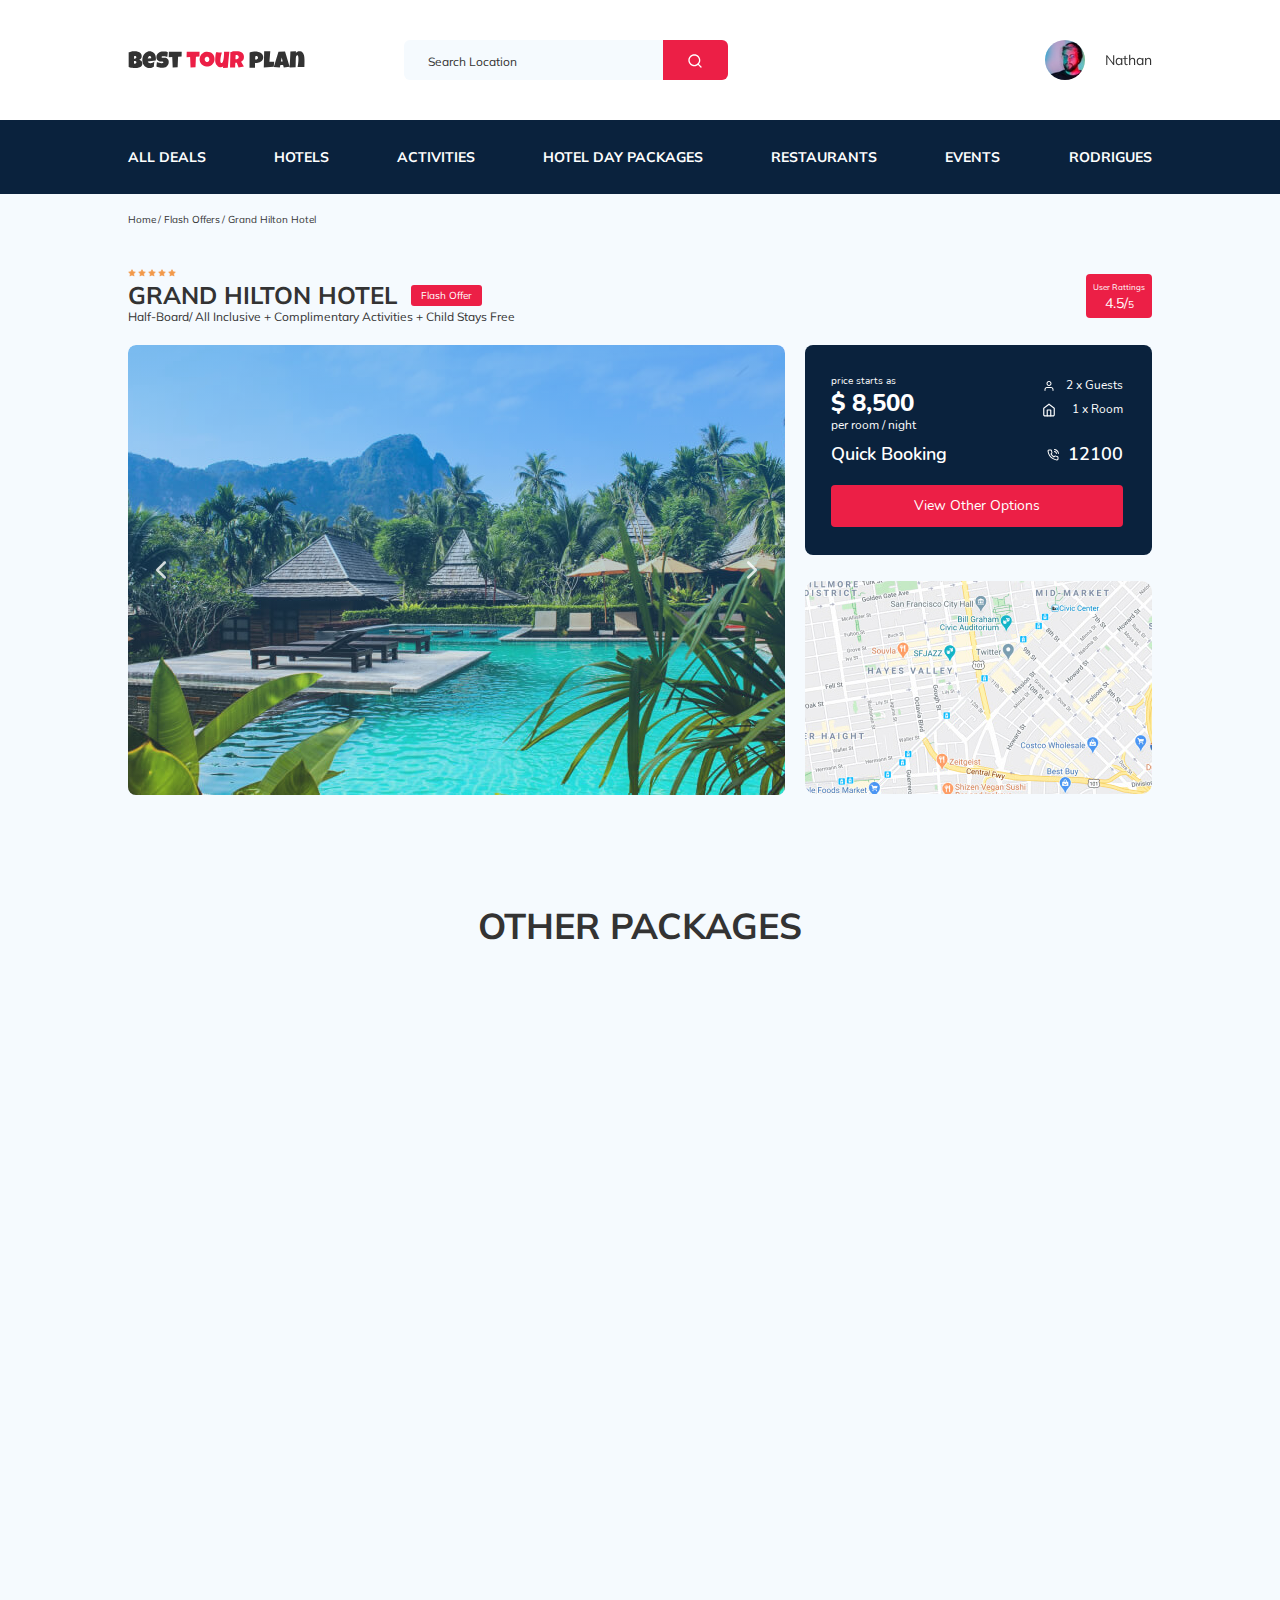
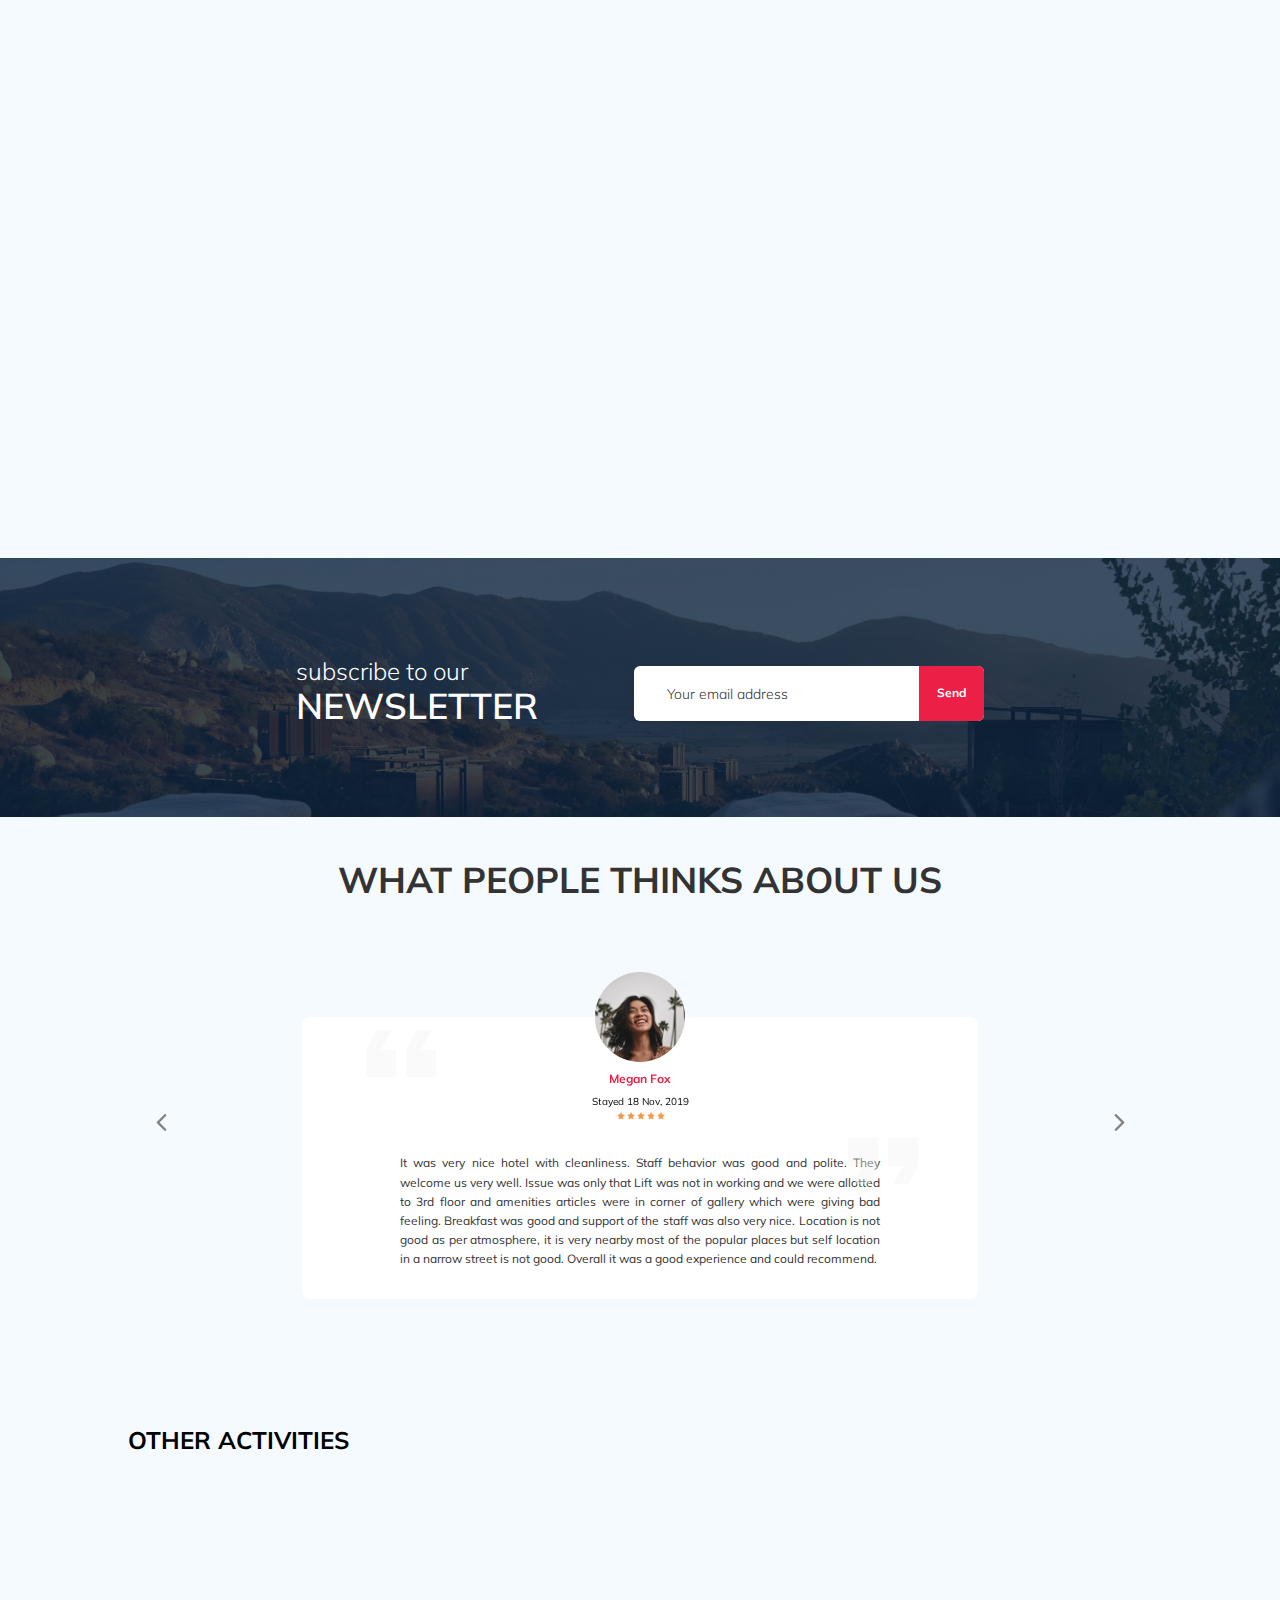
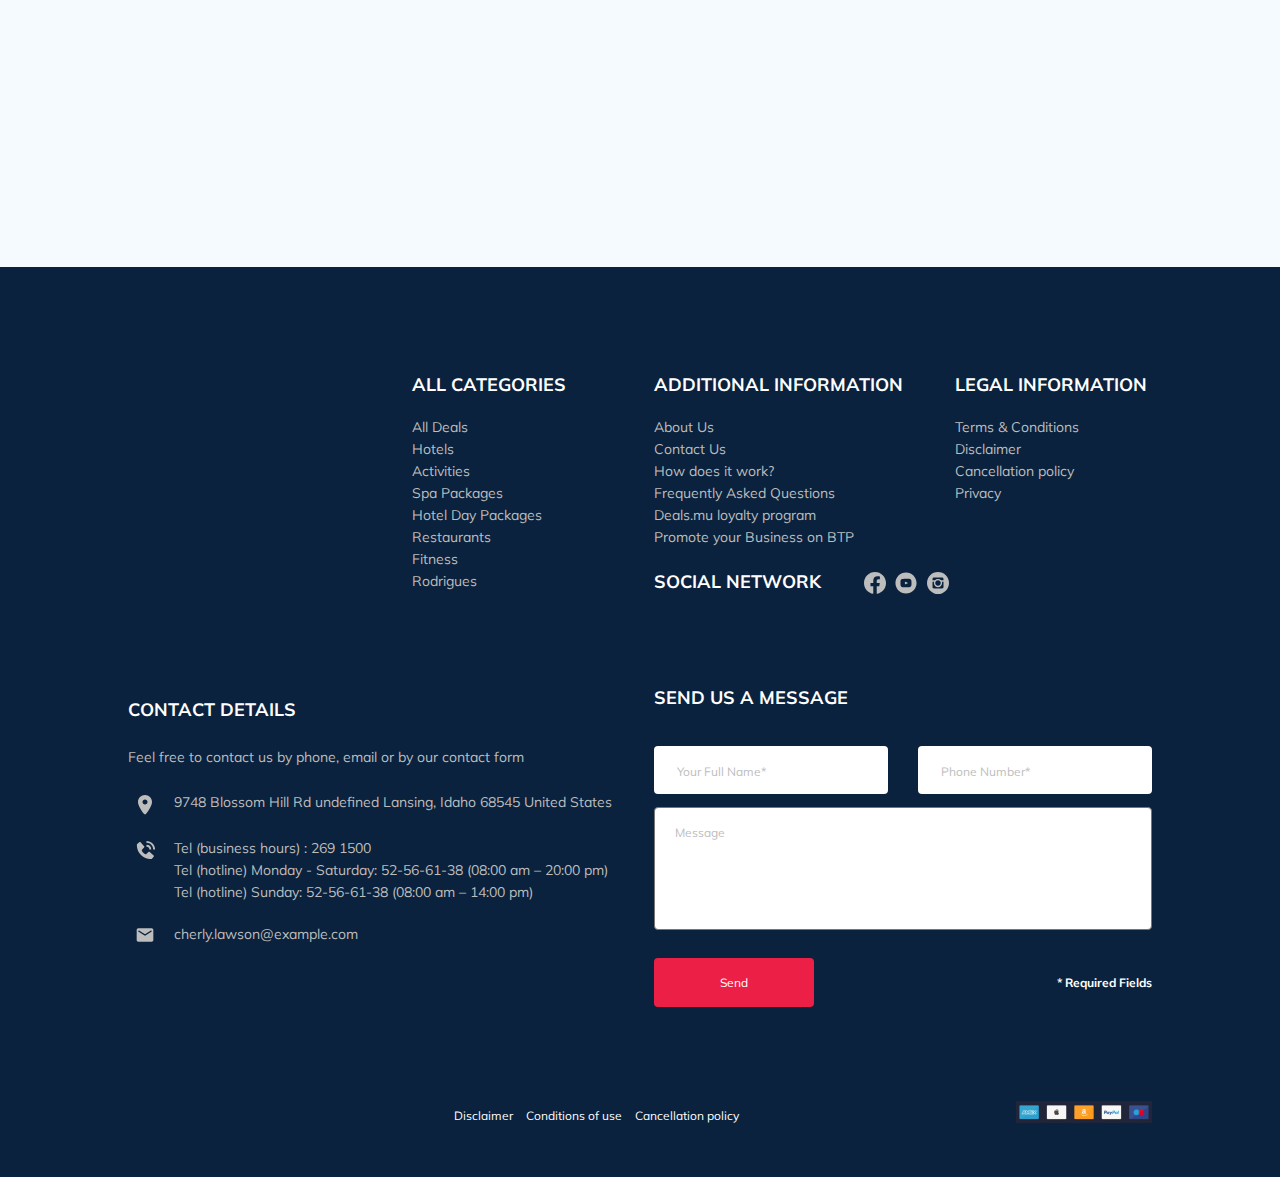
==== commit 1890f7f3: "Анимация" ====
--- a/index.html
+++ b/index.html
@@ -9,6 +9,7 @@
     <link rel="icon" href="favicon.ico" type="image/x-icon" />
     <link rel="stylesheet" href="css/normalize.css" />
     <link rel="stylesheet" href="css/swiper-bundle.min.css" />
+    <link rel="stylesheet" href="css/aos.css" />
     <link rel="stylesheet" href="css/style.css" />
     <title>Best Tour Plan - Hotel booking</title>
 </head>
@@ -18,7 +19,7 @@
     <header class="header">
         <div class="header__top header__top--fixed">
             <div class="container">
-                <a href="index.html" class="header__logo">
+                <a href="index.html" class="header__logo" data-aos="fade-right">
                     <img src="img/svg/header-logo.svg" alt="Logo: Best Tour Plan" />
                 </a>
                 <form action="#" class="search search--header search--header--desktop">
@@ -28,7 +29,7 @@
             </button>
                 </form>
                 <!-- / form .search -->
-                <a href="#" class="user user--header user--header--desktop">
+                <a href="#" class="user user--header user--header--desktop" data-aos="fade-left">
                     <div class="user__img-box">
                         <img src="img/user-avatar.jpg" alt="User avatar" />
                     </div>
@@ -156,7 +157,7 @@
                     <!-- ./ swiper container -->
 
                     <div class="booking">
-                        <div class="booking__card">
+                        <div class="booking__card" data-aos="zoom-out">
                             <div class="booking-info">
                                 <div class="booking-info__left">
                                     <span>price starts as</span>
@@ -191,7 +192,7 @@
                             <!-- /.booking-button -->
                         </div>
                         <!-- /.booking__box -->
-                        <div class="booking__map" id="map">
+                        <div class="booking__map" id="map" data-aos="zoom-out">
                             <h3 class="visually-hidden">Map</h3>
                             <iframe src="https://www.google.com/maps/embed?pb=!1m18!1m12!1m3!1d1122.060176323063!2d37.651110266810264!3d55.77378155235961!2m3!1f0!2f0!3f0!3m2!1i1024!2i768!4f13.1!3m3!1m2!1s0x46b54a7beb84bceb%3A0x7033d07457e88fb6!2sHilton%20Moscow%20Leningradskaya!5e0!3m2!1sru!2sru!4v1638963329767!5m2!1sru!2sru"
                                 style="border: 0" allowfullscreen="" loading="lazy"></iframe>
@@ -207,7 +208,7 @@
             <section class="packages">
                 <h2 class="section-title packages__title">Other Packages</h2>
                 <div class="packages__wrapper">
-                    <div class="packages__card packages__card--big">
+                    <div class="packages__card packages__card--big" data-aos="flip-right">
                         <span class="
                   flash-offer
                   packages__flash-offer packages__flash-offer--big
@@ -283,7 +284,7 @@
                 </div>
                 <!-- /.packages__card-info -->
         </div>
-        <div class="packages__card">
+        <div class="packages__card" data-aos="flip-right">
             <span class="flash-offer packages__flash-offer">Flash Offer</span>
             <img src="img/packages-2.jpg" alt="Belle Mare" />
             <div class="packages__card-info">
@@ -314,7 +315,7 @@
                 <!-- /.packages__card-footer -->
             </div>
         </div>
-        <div class="packages__card">
+        <div class="packages__card" data-aos="flip-right">
             <span class="flash-offer packages__flash-offer">Flash Offer</span>
             <img src="img/packages-3.jpg" alt="White Palace" />
             <div class="packages__card-info">
@@ -345,7 +346,7 @@
                 <!-- /.packages__card-footer -->
             </div>
         </div>
-        <div class="packages__card">
+        <div class="packages__card" data-aos="flip-right">
             <span class="flash-offer packages__flash-offer">Flash Offer</span>
             <img src="img/packages-4.jpg" alt="Luxury Place" />
             <div class="packages__card-info">
@@ -376,7 +377,7 @@
                 <!-- /.packages__card-footer -->
             </div>
         </div>
-        <div class="packages__card">
+        <div class="packages__card" data-aos="flip-right">
             <span class="flash-offer packages__flash-offer">Flash Offer</span>
             <img src="img/packages-5.jpg" alt="Hotel Five Star" />
             <div class="packages__card-info">
@@ -547,26 +548,26 @@
             <div class="container">
                 <h2 class="activities__title">Other Activities</h2>
                 <div class="activities__flex-box">
-                    <div class="activities__item activities__item--1">
+                    <div class="activities__item activities__item--1" data-aos="fade-up" data-aos-delay="100">
                         <h3 class="activities__item-title">
                             The curious corner of&nbsp;chamarel
                         </h3>
                         <button class="activities__item-button">Book Now</button>
                     </div>
                     <!-- /.activities-item -->
-                    <div class="activities__item activities__item--2">
+                    <div class="activities__item activities__item--2" data-aos="fade-up" data-aos-delay="300">
                         <h3 class="activities__item-title">Gymkhana club golf course</h3>
                         <button class="activities__item-button">Book Now</button>
                     </div>
                     <!-- /.activities-item -->
-                    <div class="activities__item activities__item--3">
+                    <div class="activities__item activities__item--3" data-aos="fade-up" data-aos-delay="500">
                         <h3 class="activities__item-title">
                             Tamarind falls hiking trip&nbsp;-&nbsp;full day
                         </h3>
                         <button class="activities__item-button">Book Now</button>
                     </div>
                     <!-- /.activities-item -->
-                    <div class="activities__item activities__item--4">
+                    <div class="activities__item activities__item--4" data-aos="fade-up" data-aos-delay="700">
                         <h3 class="activities__item-title">
                             The blue marine discovery quest
                         </h3>
@@ -586,7 +587,7 @@
     <footer class="footer">
         <div class="container">
             <div class="footer__grid-wrapper">
-                <a href="index.html" class="footer__logo">
+                <a href="index.html" class="footer__logo" data-aos="fade-right">
                     <img src="img/svg/footer-logo.svg" alt="Logo: Best Tour Plan" />
                 </a>
                 <div class="footer__top-item footer__categories">
@@ -734,13 +735,13 @@
                 </div>
                 <!-- /.footer__iput-group -->
                 <div class="footer__iput-group">
-                    <input
-                      type="tel"
-                      class="send-message__input mask-phone"
-                      placeholder="Phone Number*"
-                      name="phone"
-                      required
-                    />
+                  <input
+                    type="tel"
+                    class="send-message__input mask-phone"
+                    placeholder="Phone Number*"
+                    name="phone"
+                    required
+                  />
                 </div>
                 <!-- /.footer__iput-group -->
               </fieldset>
@@ -804,6 +805,7 @@
     <script src="js/swiper-bundle.min.js"></script>
     <script src="js/jquery.validate.min.js"></script>
     <script src="js/jquery.maskedinput.min.js"></script>
+    <script src="js/aos.js"></script>
     <script src="js/main.js"></script>
 
     <!-- <script src="https://api-maps.yandex.ru/2.1/?lang=en_US"></>
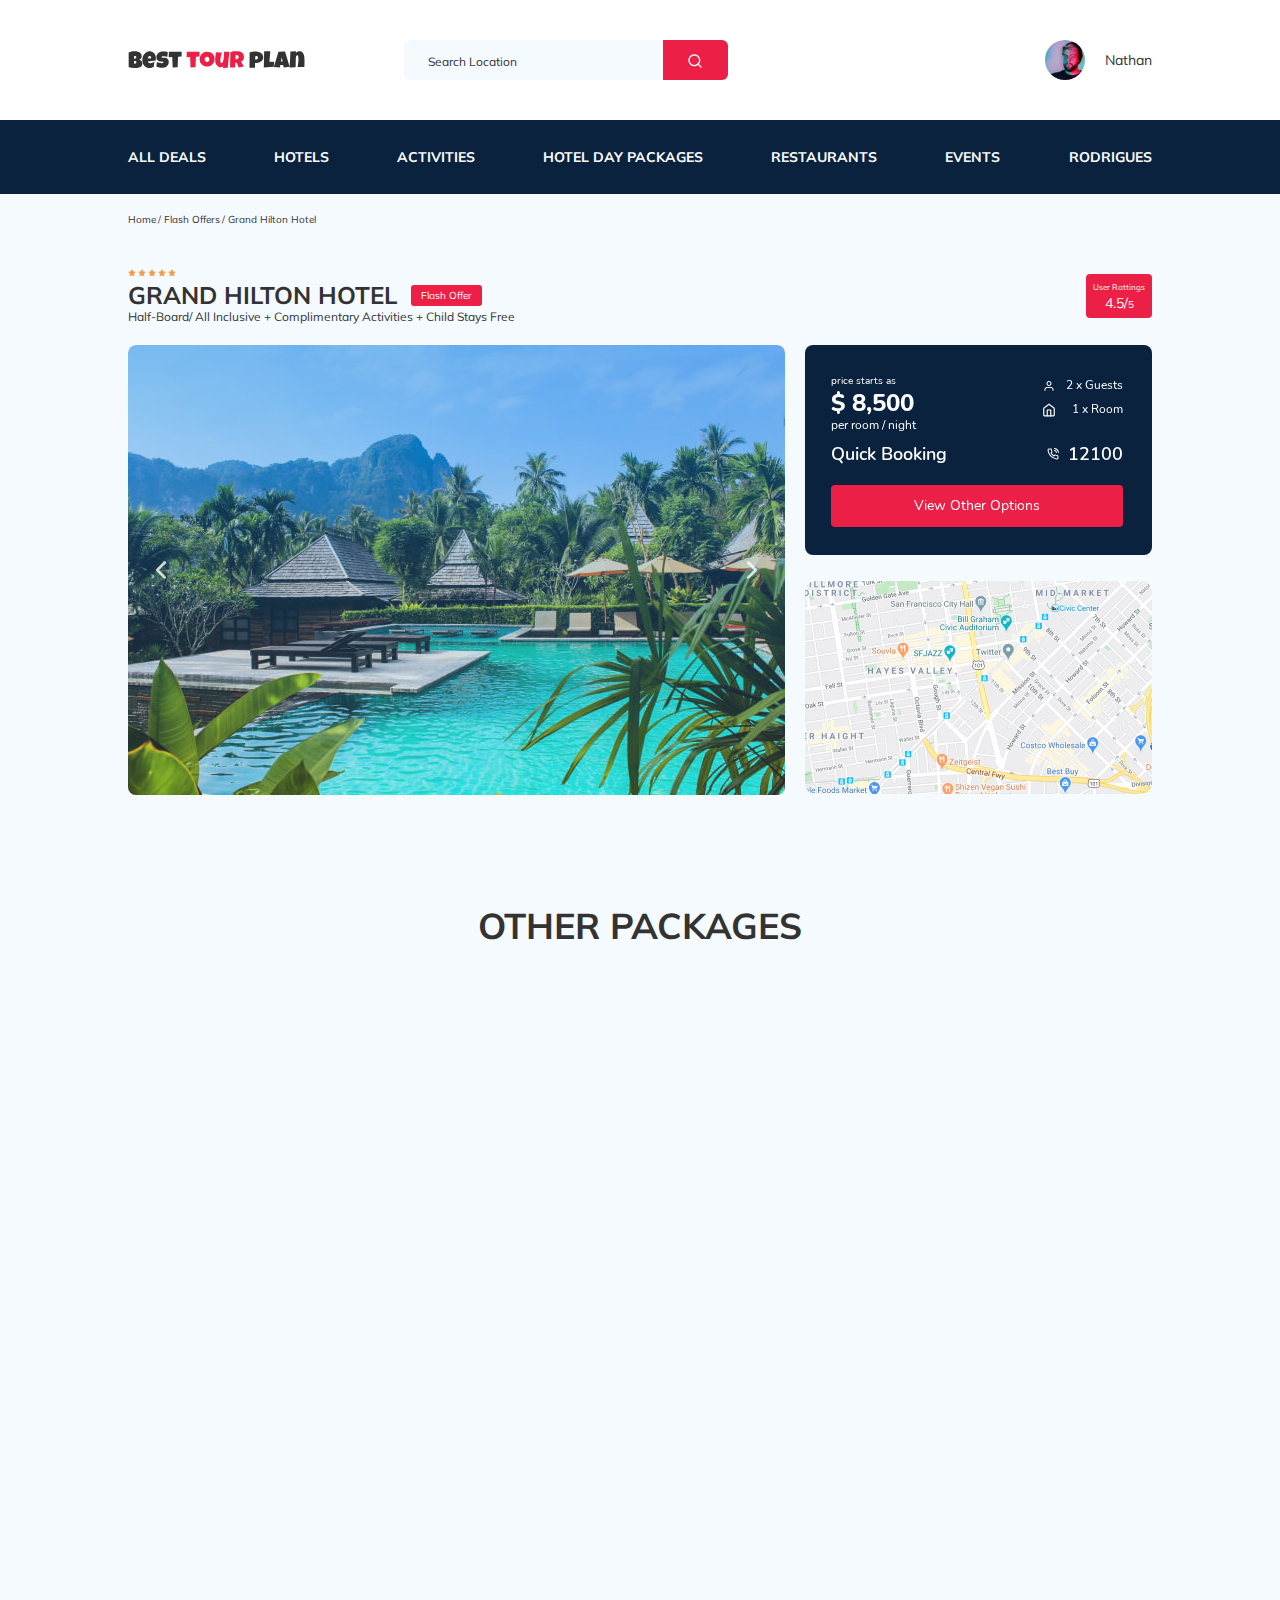
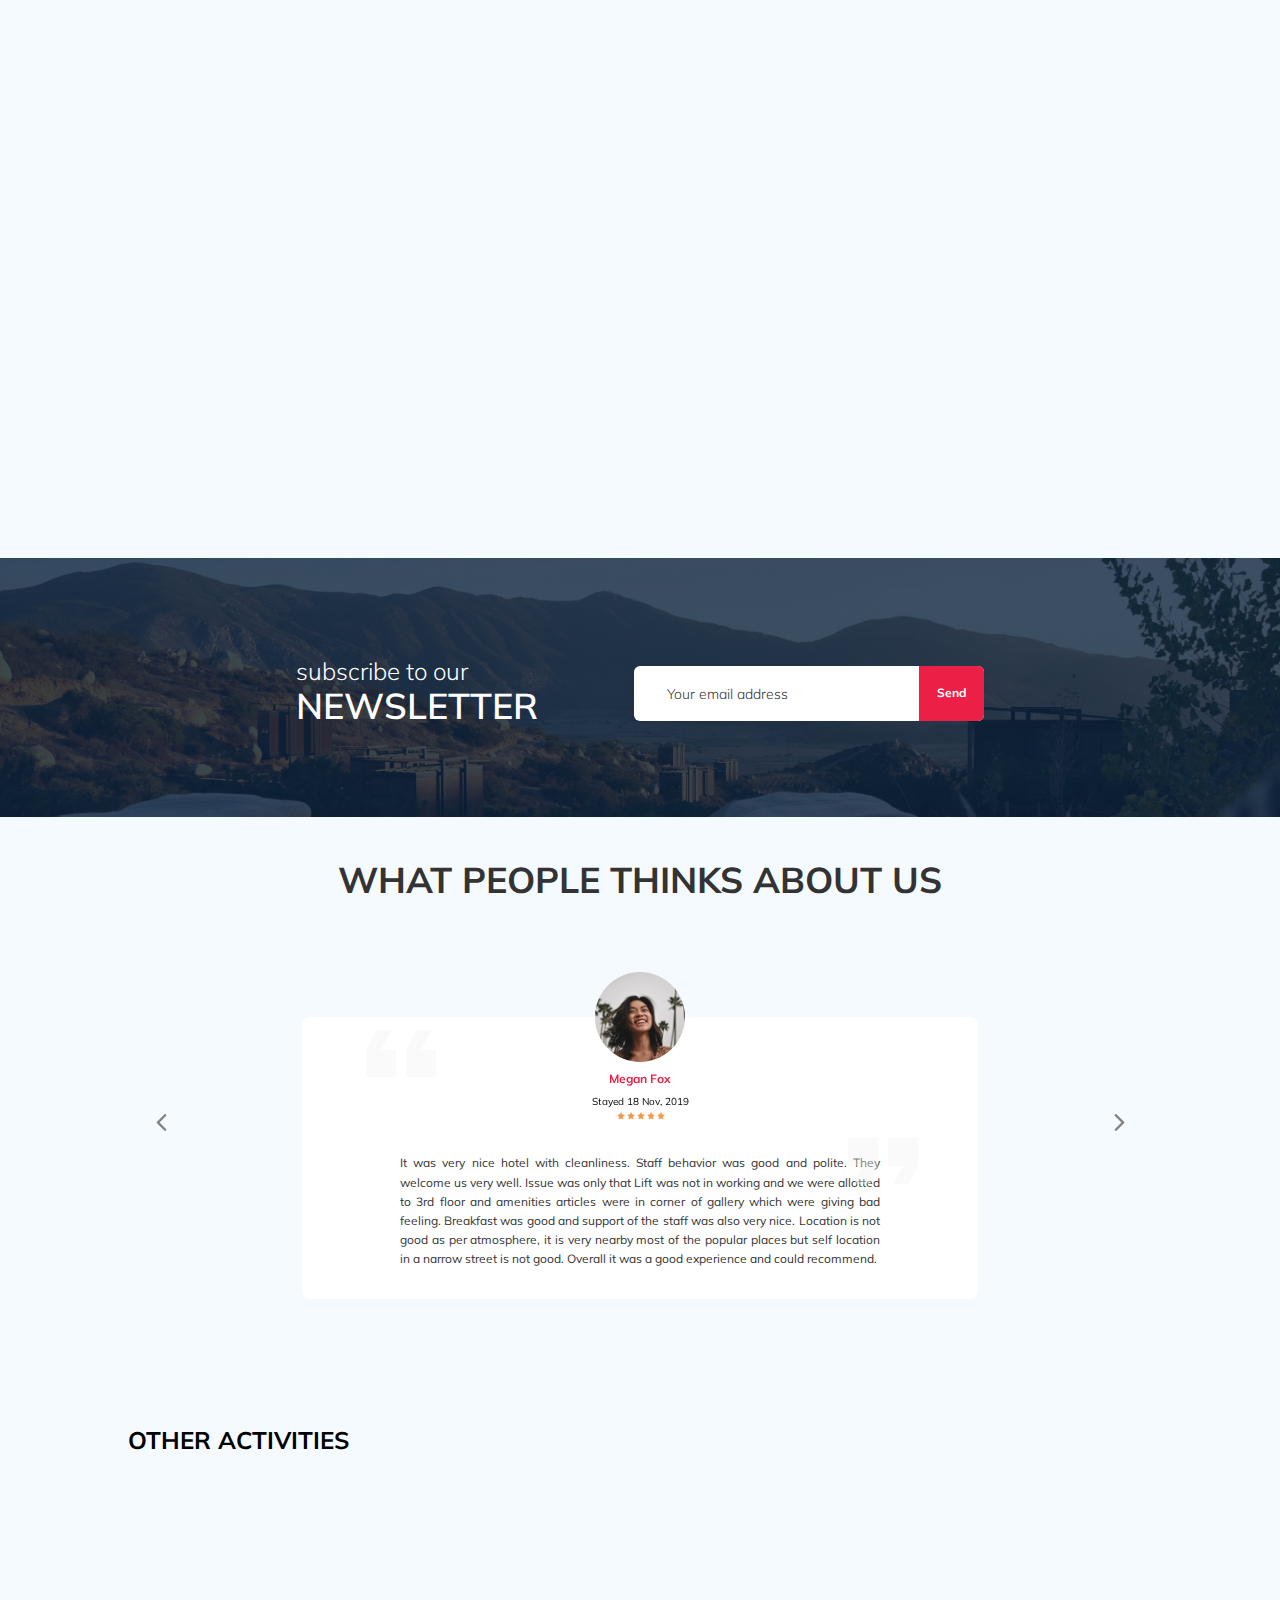
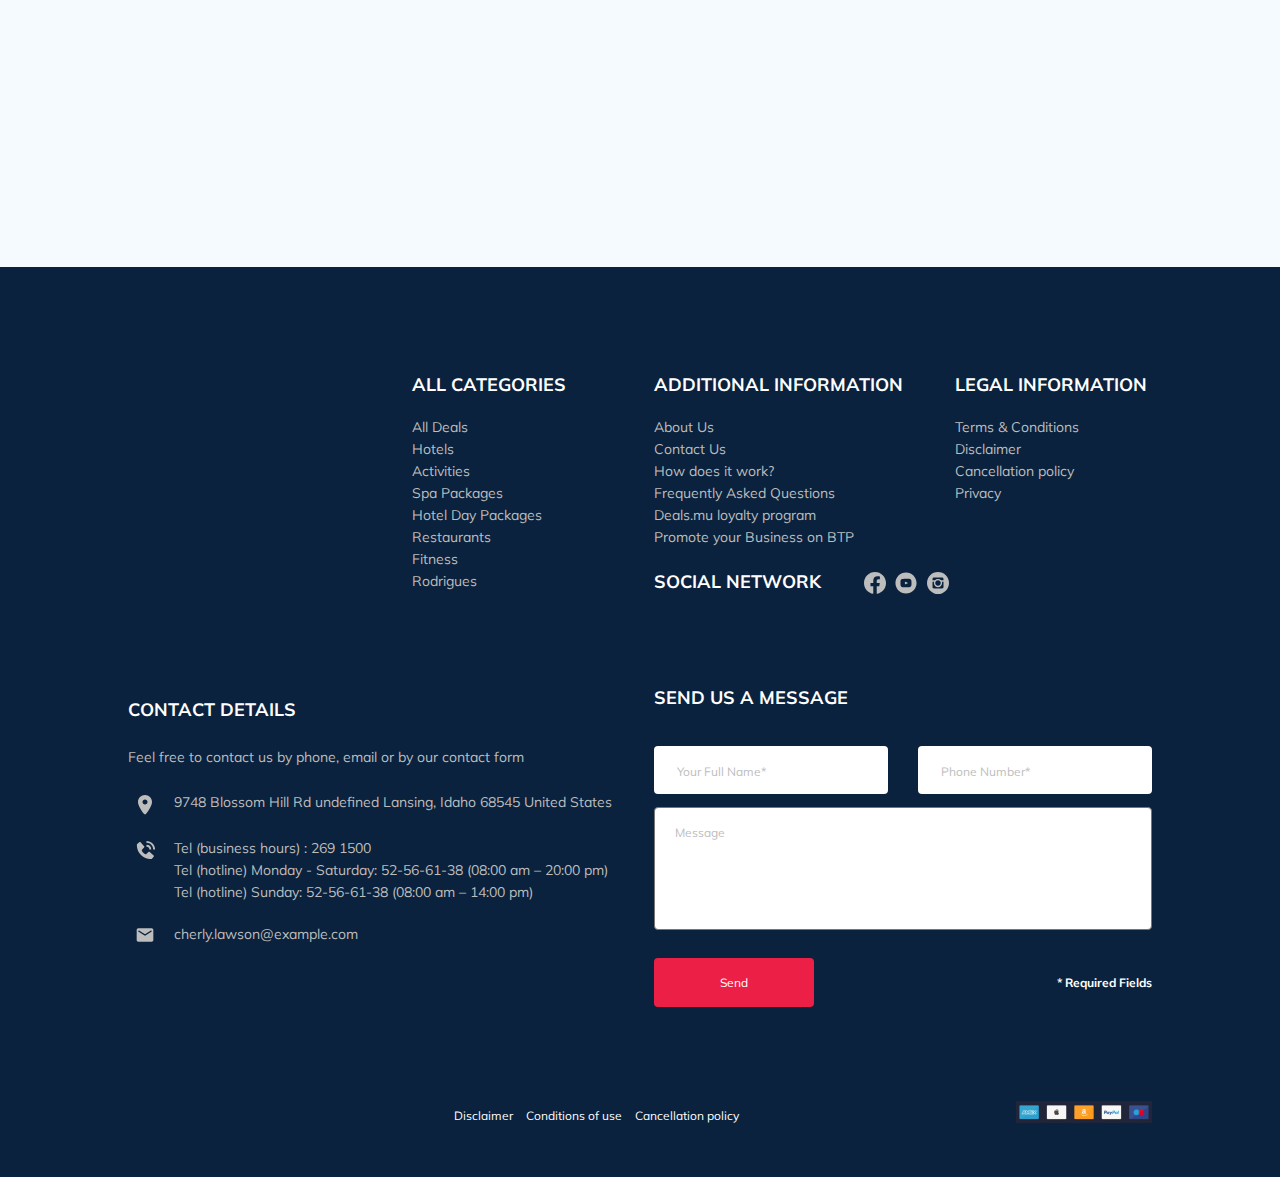
==== commit 91f19a57: "fix bags of animation" ====
--- a/index.html
+++ b/index.html
@@ -19,7 +19,7 @@
     <header class="header">
         <div class="header__top header__top--fixed">
             <div class="container">
-                <a href="index.html" class="header__logo" data-aos="fade-right">
+                <a href="index.html" class="header__logo">
                     <img src="img/svg/header-logo.svg" alt="Logo: Best Tour Plan" />
                 </a>
                 <form action="#" class="search search--header search--header--desktop">
@@ -29,7 +29,7 @@
             </button>
                 </form>
                 <!-- / form .search -->
-                <a href="#" class="user user--header user--header--desktop" data-aos="fade-left">
+                <a href="#" class="user user--header user--header--desktop">
                     <div class="user__img-box">
                         <img src="img/user-avatar.jpg" alt="User avatar" />
                     </div>
@@ -157,7 +157,7 @@
                     <!-- ./ swiper container -->
 
                     <div class="booking">
-                        <div class="booking__card" data-aos="zoom-out">
+                        <div class="booking__card" data-aos="flip-left">
                             <div class="booking-info">
                                 <div class="booking-info__left">
                                     <span>price starts as</span>
@@ -192,7 +192,7 @@
                             <!-- /.booking-button -->
                         </div>
                         <!-- /.booking__box -->
-                        <div class="booking__map" id="map" data-aos="zoom-out">
+                        <div class="booking__map" id="map">
                             <h3 class="visually-hidden">Map</h3>
                             <iframe src="https://www.google.com/maps/embed?pb=!1m18!1m12!1m3!1d1122.060176323063!2d37.651110266810264!3d55.77378155235961!2m3!1f0!2f0!3f0!3m2!1i1024!2i768!4f13.1!3m3!1m2!1s0x46b54a7beb84bceb%3A0x7033d07457e88fb6!2sHilton%20Moscow%20Leningradskaya!5e0!3m2!1sru!2sru!4v1638963329767!5m2!1sru!2sru"
                                 style="border: 0" allowfullscreen="" loading="lazy"></iframe>
@@ -208,7 +208,7 @@
             <section class="packages">
                 <h2 class="section-title packages__title">Other Packages</h2>
                 <div class="packages__wrapper">
-                    <div class="packages__card packages__card--big" data-aos="flip-right">
+                    <div class="packages__card packages__card--big" data-aos="flip-left">
                         <span class="
                   flash-offer
                   packages__flash-offer packages__flash-offer--big
@@ -284,7 +284,7 @@
                 </div>
                 <!-- /.packages__card-info -->
         </div>
-        <div class="packages__card" data-aos="flip-right">
+        <div class="packages__card" data-aos="flip-left">
             <span class="flash-offer packages__flash-offer">Flash Offer</span>
             <img src="img/packages-2.jpg" alt="Belle Mare" />
             <div class="packages__card-info">
@@ -315,7 +315,7 @@
                 <!-- /.packages__card-footer -->
             </div>
         </div>
-        <div class="packages__card" data-aos="flip-right">
+        <div class="packages__card" data-aos="flip-left">
             <span class="flash-offer packages__flash-offer">Flash Offer</span>
             <img src="img/packages-3.jpg" alt="White Palace" />
             <div class="packages__card-info">
@@ -346,7 +346,7 @@
                 <!-- /.packages__card-footer -->
             </div>
         </div>
-        <div class="packages__card" data-aos="flip-right">
+        <div class="packages__card" data-aos="flip-left">
             <span class="flash-offer packages__flash-offer">Flash Offer</span>
             <img src="img/packages-4.jpg" alt="Luxury Place" />
             <div class="packages__card-info">
@@ -377,7 +377,7 @@
                 <!-- /.packages__card-footer -->
             </div>
         </div>
-        <div class="packages__card" data-aos="flip-right">
+        <div class="packages__card" data-aos="flip-left">
             <span class="flash-offer packages__flash-offer">Flash Offer</span>
             <img src="img/packages-5.jpg" alt="Hotel Five Star" />
             <div class="packages__card-info">
@@ -555,19 +555,19 @@
                         <button class="activities__item-button">Book Now</button>
                     </div>
                     <!-- /.activities-item -->
-                    <div class="activities__item activities__item--2" data-aos="fade-up" data-aos-delay="300">
+                    <div class="activities__item activities__item--2" data-aos="fade-up" data-aos-delay="200">
                         <h3 class="activities__item-title">Gymkhana club golf course</h3>
                         <button class="activities__item-button">Book Now</button>
                     </div>
                     <!-- /.activities-item -->
-                    <div class="activities__item activities__item--3" data-aos="fade-up" data-aos-delay="500">
+                    <div class="activities__item activities__item--3" data-aos="fade-up" data-aos-delay="300">
                         <h3 class="activities__item-title">
                             Tamarind falls hiking trip&nbsp;-&nbsp;full day
                         </h3>
                         <button class="activities__item-button">Book Now</button>
                     </div>
                     <!-- /.activities-item -->
-                    <div class="activities__item activities__item--4" data-aos="fade-up" data-aos-delay="700">
+                    <div class="activities__item activities__item--4" data-aos="fade-up" data-aos-delay="400">
                         <h3 class="activities__item-title">
                             The blue marine discovery quest
                         </h3>
@@ -801,11 +801,11 @@
     </div>
 
     <script src="js/jquery-3.3.1.min.js"></script>
+    <script src="js/aos.js"></script>
     <script src="js/bgscroll.js"></script>
     <script src="js/swiper-bundle.min.js"></script>
     <script src="js/jquery.validate.min.js"></script>
     <script src="js/jquery.maskedinput.min.js"></script>
-    <script src="js/aos.js"></script>
     <script src="js/main.js"></script>
 
     <!-- <script src="https://api-maps.yandex.ru/2.1/?lang=en_US"></>
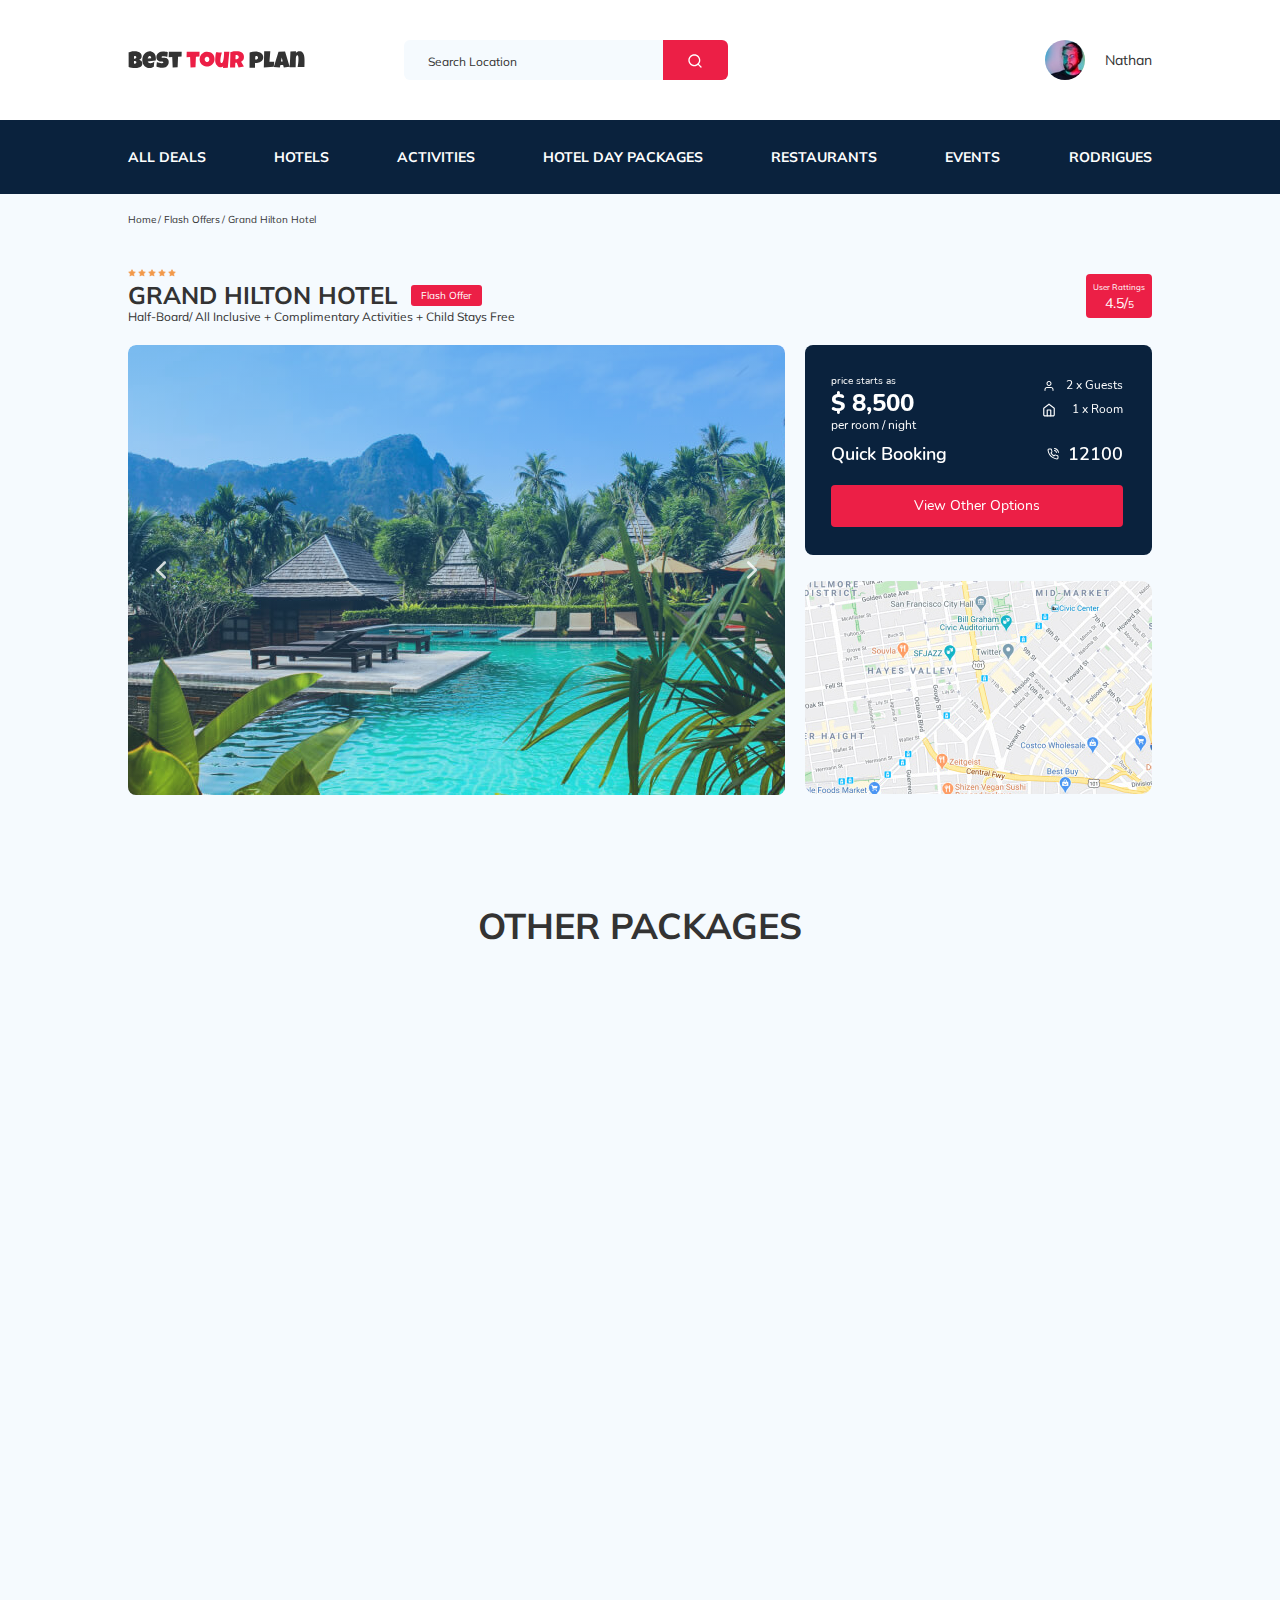
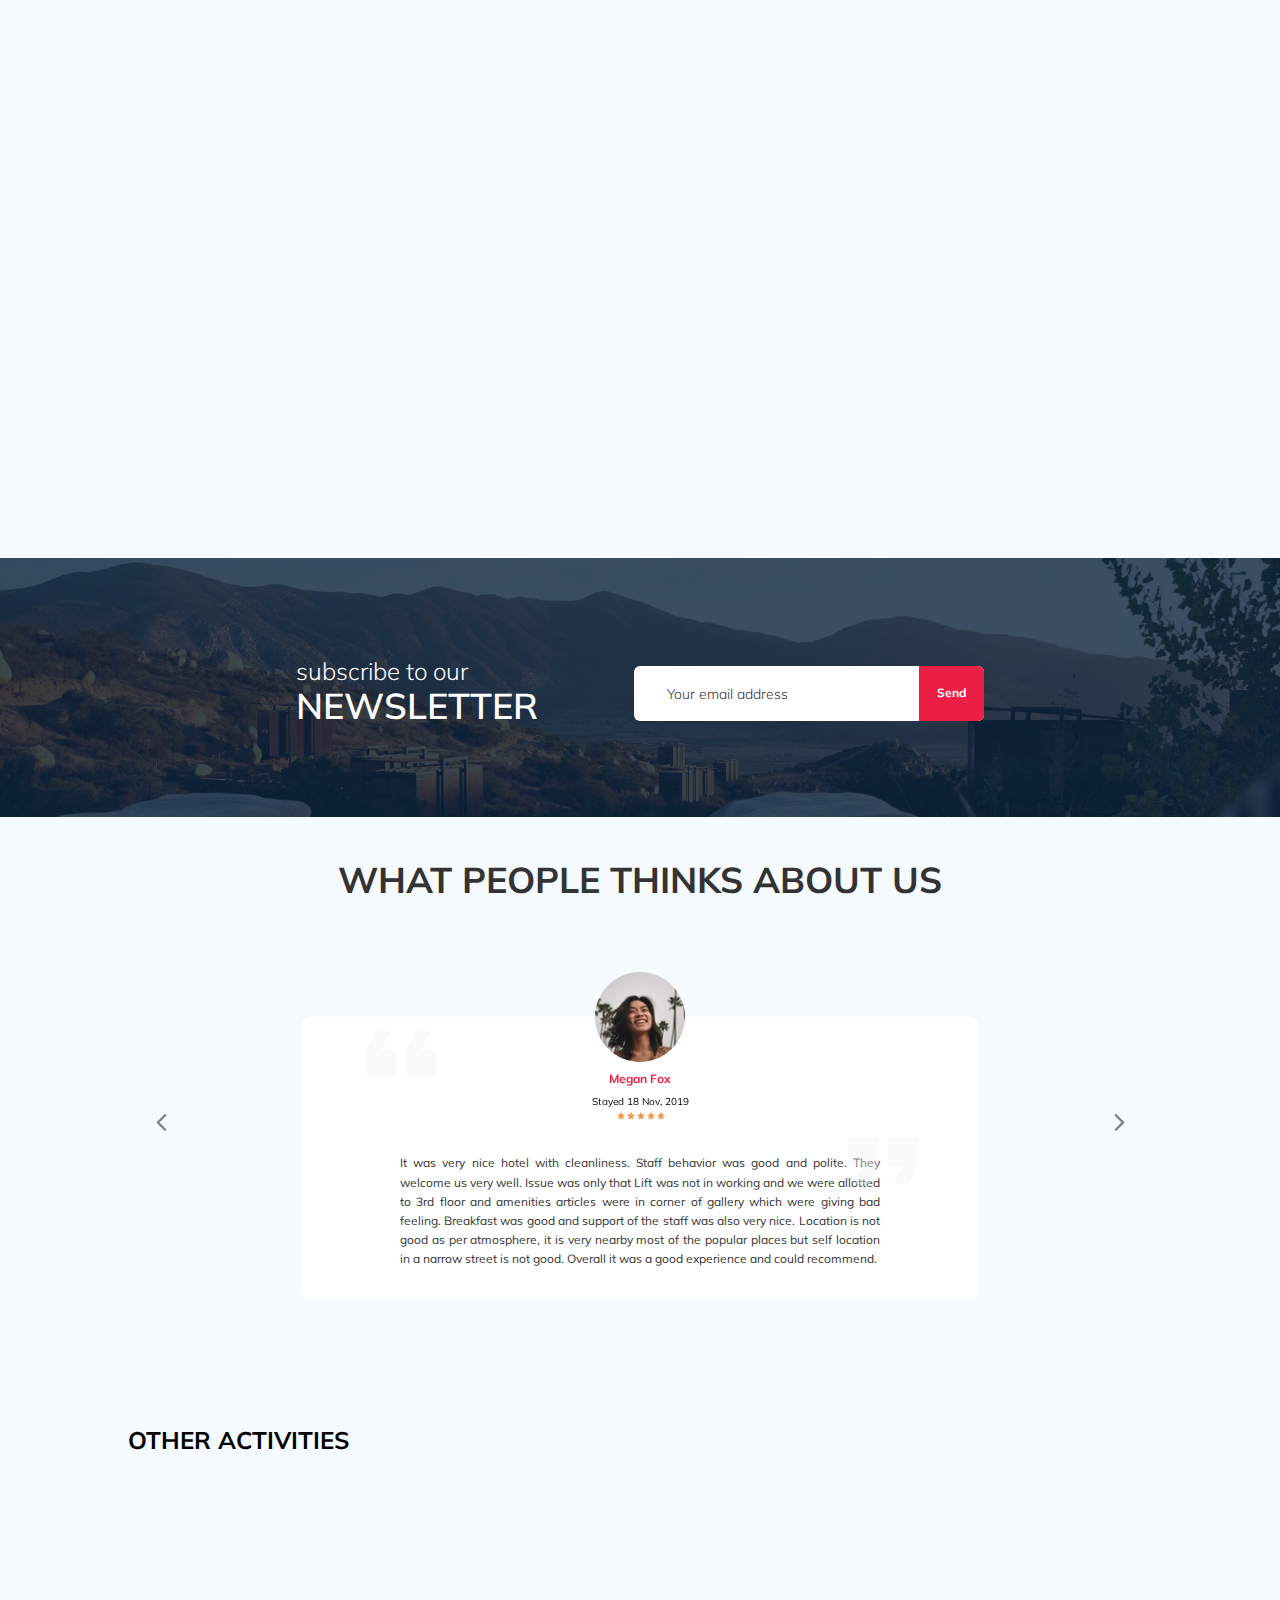
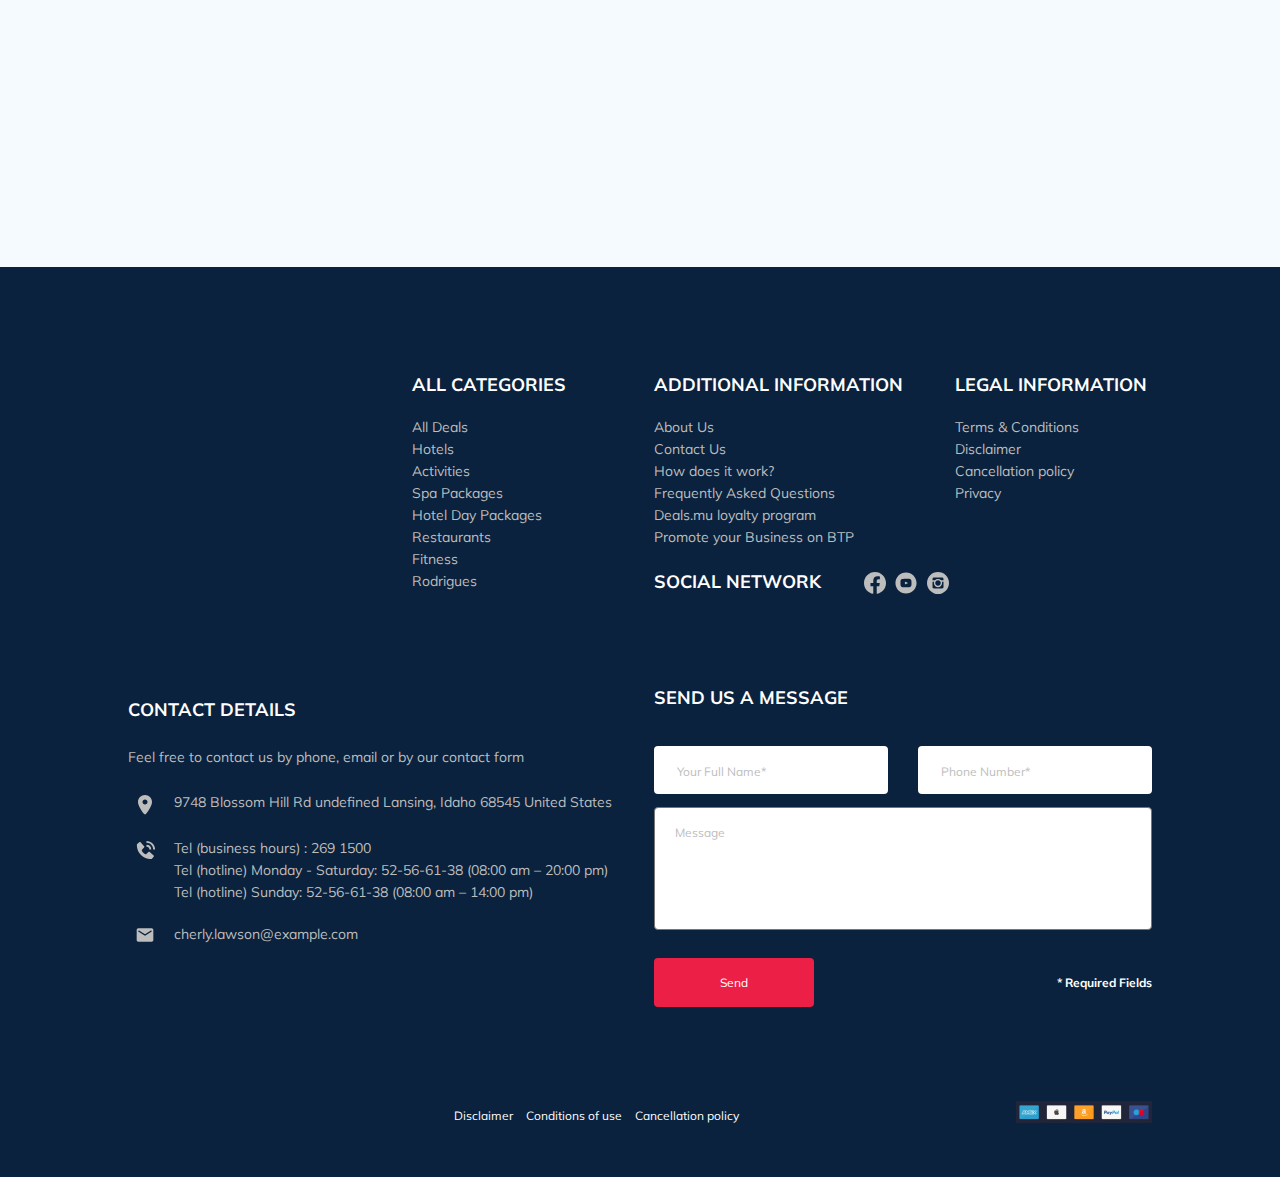
==== commit ed1a1851: "Оптимизация сайта-2" ====
--- a/index.html
+++ b/index.html
@@ -10,7 +10,7 @@
     <link rel="stylesheet" href="css/normalize.css" />
     <link rel="stylesheet" href="css/swiper-bundle.min.css" />
     <link rel="stylesheet" href="css/aos.css" />
-    <link rel="stylesheet" href="css/style.css" />
+    <link rel="stylesheet" href="css/style.min.css" />
     <title>Best Tour Plan - Hotel booking</title>
 </head>
 
@@ -134,19 +134,19 @@
                                 <img src="img/hotel-slider-img-1.jpg" alt="Hotel image" />
                             </div>
                             <div class="swiper-slide">
-                                <img src="img/hotel-slider-img-2.jpg" alt="Hotel image" />
+                                <img src="img/hotel-slider-img-2.jpg" alt="Hotel image" loading="lazy" />
                             </div>
                             <div class="swiper-slide">
-                                <img src="img/hotel-slider-img-3.jpg" alt="Hotel image" />
+                                <img src="img/hotel-slider-img-3.jpg" alt="Hotel image" loading="lazy" />
                             </div>
                             <div class="swiper-slide">
-                                <img src="img/hotel-slider-img-4.jpg" alt="Hotel image" />
+                                <img src="img/hotel-slider-img-4.jpg" alt="Hotel image" loading="lazy" />
                             </div>
                             <div class="swiper-slide">
                                 <img src="img/hotel-slider-img-5.jpg" alt="Hotel image" />
                             </div>
                             <div class="swiper-slide">
-                                <img src="img/hotel-slider-img-6.jpg" alt="Hotel image" />
+                                <img src="img/hotel-slider-img-6.jpg" alt="Hotel image" loading="lazy" />
                             </div>
                         </div>
 
--- a/css/style.min.css
+++ b/css/style.min.css
@@ -0,0 +1 @@
+@charset "UTF-8";@font-face{font-family:"Mulish";src:local("Mulish"),url("../fonts/Mulish-Regular.woff2") format("woff2"),url("../fonts/Mulish-Regular.woff") format("woff");font-weight:400;font-style:normal;font-display:swap}@font-face{font-family:"Mulish";src:local("Mulish"),url("../fonts/Mulish-Bold.woff2") format("woff2"),url("../fonts/Mulish-Bold.woff") format("woff");font-weight:700;font-style:normal;font-display:swap}@font-face{font-family:"Mulish";src:local("Mulish"),url("../fonts/Mulish-SemiBold.woff2") format("woff2"),url("../fonts/Mulish-SemiBold.woff") format("woff");font-weight:600;font-style:normal;font-display:swap}@font-face{font-family:"Mulish";src:local("Mulish"),url("../fonts/Mulish-Light.woff2") format("woff2"),url("../fonts/Mulish-Light.woff") format("woff");font-weight:300;font-style:normal;font-display:swap}@font-face{font-family:"Nunito";src:local("Nunito"),url("../fonts/Nunito-Regular.woff2") format("woff2"),url("../fonts/Nunito-Regular.woff") format("woff");font-weight:400;font-style:normal;font-display:swap}@font-face{font-family:"Nunito";src:local("Nunito"),url("../fonts/Nunito-SemiBold.woff2") format("woff2"),url("../fonts/Nunito-SemiBold.woff") format("woff");font-weight:600;font-style:normal;font-display:swap}@font-face{font-family:"Nunito";src:local("Nunito"),url("../fonts/Nunito-ExtraBold.woff2") format("woff2"),url("../fonts/Nunito-ExtraBold.woff") format("woff");font-weight:800;font-style:normal;font-display:swap}.visually-hidden:not(:focus):not(:active){position:absolute;width:1px;height:1px;margin:-1px;border:0;padding:0;white-space:nowrap;-webkit-clip-path:inset(100%);clip-path:inset(100%);clip:rect(0 0 0 0);overflow:hidden}html{scroll-behavior:smooth}body{font-family:"Mulish",sans-serif;color:#333;background-color:#f5fafe}a{display:block;text-decoration:none;color:inherit}h1,h2,h3,h4,h5{margin:0}ul,li{margin:0;padding:0;list-style-type:none}img{width:100%;-o-object-fit:cover;object-fit:cover;vertical-align:bottom}input{display:block;border:none}button{border:none;background-color:transparent}.container{max-width:1110px;margin:auto}.section-title{font-weight:700;font-size:36px;text-transform:uppercase}.flash-offer{background-color:#ec1f46;color:#fff;border-radius:4px;cursor:pointer;padding:4px 10px;font-size:10px;line-height:13px;border-radius:3px}.invalid{color:#ec1f46}.header__menu-burger{display:none}.header__top{background-color:#fff;padding-top:40px;padding-bottom:40px}.header__top .container{display:flex;align-items:center;justify-content:space-between}.header__logo{width:177px;margin-right:9.7%}.menu-burger{height:13px;width:16px;padding:0;align-items:center;justify-content:space-between;flex-direction:column;cursor:pointer}.menu-burger__line{display:block;width:16px;height:1px;background-color:#333}.search{display:flex;position:relative}.search__input{width:100%;height:40px;font-weight:400;background-color:#f5fafe;border-radius:6px;padding-left:24px;padding-right:75px}.search__input::-moz-placeholder{font-size:12px;color:#333}.search__input::-webkit-input-placeholder{font-size:12px;color:#333}.search__button{position:absolute;background-color:#ec1f46;min-width:65px;padding:10px;height:100%;top:0;right:0;border-radius:0 6px 6px 0;cursor:pointer}.search__button img{width:16px}.search--header{margin-right:auto;width:31.6%}.user{width:107px;display:flex;align-items:center;justify-content:space-between;font-size:14px}.user__img-box{width:40px}.user__img-box img{border-radius:50%;height:40px}.user__name{font-weight:400}.header-nav{background-color:#0a223d;color:#fff;padding:1.8% 0;font-weight:700;font-size:14px;line-height:2;text-transform:uppercase}.header-nav__mobile{display:none}.header-nav__item{margin-right:2%;white-space:nowrap}.header-nav__flex-box{display:flex;justify-content:space-between;flex-wrap:wrap;margin-right:-2%}main{padding-top:20px}.bread-crumbs__list{display:flex;font-size:10px;flex-wrap:wrap}.bread-crumbs__item{margin-right:3px;position:relative}.bread-crumbs__item::after{content:"/";margin-left:2px}.active{color:#333}.hotel{padding-top:43px;margin-bottom:70px}.hotel__header-wrapper{display:flex;flex-wrap:wrap;align-items:center}.hotel__header{display:flex;align-items:center;justify-content:space-between;margin-bottom:21px}.hotel__header-title{font-size:24px;margin-right:14px;text-transform:uppercase}.hotel__header-benefits{font-size:12px;line-height:15px}.hotel__header-raiting{background-color:#ec1f46;color:#fff;border-radius:4px;cursor:pointer;padding:5px 7px;text-align:center}.hotel__header-raiting p{font-size:8px;line-height:16px}.hotel__header-raiting span{font-size:14px}.hotel__header-raiting span:last-child{font-size:10px}.stars{line-height:0;margin-bottom:5px;width:100%}.stars__img{width:8px;margin-right:-2px}.hotel__main{display:flex;justify-content:space-between}.hotel__main iframe{width:100%;height:100%}.booking{flex-basis:350px;font-family:"Nunito",sans-serif}.booking__card{background-color:#0a223d;color:#fff;border-radius:8px;padding-bottom:28px;padding-top:25px;margin-bottom:7.5%;padding-left:26px;padding-right:29px}.booking__price{font-size:24px;font-weight:800}.booking__quick{display:flex;justify-content:space-between;margin-bottom:10px;font-size:18px}.booking__quick span,.booking__quick a{font-weight:600}.booking__quick img{margin-right:9px}.booking__button{width:100%;background-color:#ec1f46;color:#fff;border-radius:4px;cursor:pointer;font-size:14px;padding:13px 0}.booking__map{background:url(../img/map-1440.jpg);border-radius:10px;width:347px;height:213px;overflow:hidden}.booking-info{display:flex;justify-content:space-between;margin-bottom:8px}.booking-info__left{flex-basis:120px;font-size:10px;line-height:22px}.booking-info__left span{display:block}.booking-info__left span:last-child{font-size:12px}.booking-info__right{flex-basis:80px;padding-top:9px}.room-info{display:flex;align-items:center;justify-content:space-between;margin-bottom:10px}.room-info span{font-size:12px}.room-info-img{width:12px}.hotel .swiper{max-width:730px;height:450px;margin:0;margin-right:30px;border-radius:8px;position:relative}.hotel .swiper img{height:100%}.hotel .swiper-slide::before{content:"";display:block;width:100%;height:100%;position:absolute;top:0;left:0;background:linear-gradient(180deg,rgba(0,122,223,.48) 0%,rgba(255,255,255,.128) 100%);border-radius:8px;z-index:10}.hotel__swiper-button{top:50%;transform:translateY(-50%);position:absolute;width:30px;height:30px;z-index:99;cursor:pointer;background-repeat:no-repeat;background-position:center;background-size:10px}.hotel__swiper-button--next{right:18px;background-image:url(../img/svg/arrow-right.svg)}.hotel__swiper-button--prev{left:18px;background-image:url(../img/svg/arrow-left.svg)}.packages{text-align:center;padding-top:40px;padding-bottom:70px}.packages img{height:100%}.packages__flash-offer{position:absolute;top:26px;font-weight:600;font-size:8px;border-radius:4px;border-top-left-radius:0;border-bottom-left-radius:0;padding:3px 9px;padding-right:10px}.packages__flash-offer--big{top:27px;font-size:12px;padding:8px 12px;padding-right:20px}.packages__title{margin-bottom:67px}.packages__wrapper{display:grid;grid-template:repeat(2,1fr)/repeat(3,1fr);grid-gap:30px;min-width:278px}.packages__card{border-radius:8px;overflow:hidden;position:relative;display:grid;grid-template-rows:50% 50%}.packages__card-info{background-color:#0a223d;color:#fff;text-align:left;padding:31px 22px 25px 32px}.packages__card-info--big{padding:47px 22px 30px 45px}.packages__card-title{font-size:18px;font-weight:700;margin-bottom:25px}.packages__card-title--big{margin-bottom:28px}.packages__card-text{font-size:14px;line-height:22px;margin-bottom:48px}.packages__card--big{grid-column:1/3;display:grid;grid-template-columns:repeat(2,1fr);grid-template-rows:1fr}.packages__card--big img{height:100%}.packages__card-footer{display:flex;justify-content:space-between;align-items:flex-end}.packages__card-price span{display:block}.packages__card-first-price{font-size:14px;text-decoration:line-through;margin-bottom:4px}.packages__card-discount-price{font-weight:700;font-size:24px;line-height:37px}.packages__card-button{background-color:#ec1f46;color:#fff;border-radius:4px;cursor:pointer;font-family:"Nunito",sans-serif;font-weight:600;font-size:14px;padding:12px 26px}.packages__room{margin-bottom:26px}.packages__room .room-info{justify-content:start;margin-bottom:12px}.packages__room .room-info-img{margin-right:16px}.packages__room--big{margin-bottom:36px}.packages__room--big .room-info{margin-bottom:11px}.packages__room--big .room-info-img{width:14px}.subscribe{background:linear-gradient(rgba(10,34,61,.8),rgba(10,34,61,.8)),url(../img/subscribe-bg-img-1440.jpg);color:#fff;padding-top:100px;padding-bottom:90px;background-size:cover;background-repeat:no-repeat;background-position:center}.subscribe__title{font-size:24px;font-weight:300;margin-right:10px}.subscribe__title span{font-size:36px;font-weight:600;text-transform:uppercase}.container--subscribe{padding:0 13.1%;display:flex;justify-content:space-between}.email-input{background-color:#fff;height:55px;padding-left:33px}.email-input::-moz-placeholder{font-size:14px;font-weight:300}.email-input::-webkit-input-placeholder{font-size:14px;font-weight:300}.send-form{width:350px;margin-top:8px}.send-button{color:#fff;font-size:12px;font-weight:700;height:55px}.search__input-group{width:100%}.reviews{text-align:center;padding-top:42px;padding-bottom:128px}.reviews__title{margin-bottom:72px}.reviews__guest{width:97px;margin:auto;position:relative;z-index:99}.reviews__img-box{width:90px;margin:auto;margin-bottom:10px}.reviews__img-box img{border-radius:50%;height:90px}.reviews__guest-info span{display:block}.reviews__guest-text{position:relative;font-size:12px;line-height:160%;background-color:#fff;max-width:66%;margin:auto;margin-top:-108px;padding:136px 98px 30px;border-radius:8px}.reviews__guest-text p{text-align:justify}.reviews__guest-text::before,.reviews__guest-text::after{position:absolute;content:"";background-size:cover;width:70px;height:47px}.reviews__guest-text::before{background-image:url(../img/svg/quote-left.svg);top:13px;left:64px}.reviews__guest-text::after{background-image:url(../img/svg/quote-right.svg);top:120px;right:60px}.reviews__gallery{position:relative}.guest-name{font-weight:700;font-size:12px;color:#ec1f46;margin-bottom:10px}.time-stay{font-size:10px;color:#000;margin-bottom:5px}.reviews-slider{position:relative}.reviews__swiper-button{top:46%;transform:translateY(-50%);position:absolute;width:30px;height:30px;z-index:99;cursor:pointer;background-repeat:no-repeat;background-position:center;background-size:29px}.reviews__swiper-button--next{right:18px;background-image:url(../img/svg/chevron-right.svg)}.reviews__swiper-button--prev{left:18px;background-image:url(../img/svg/chevron-left.svg)}.activities{padding-bottom:98px}.activities__title{font-weight:700;font-size:24px;text-transform:uppercase;color:#000;margin-bottom:59px}.activities__flex-box{display:flex;justify-content:space-between;margin-bottom:-2.8%;margin-right:-1%}.activities__item--1{background-image:url(../img/activities-1.jpg)}.activities__item--2{background-image:url(../img/activities-2.jpg)}.activities__item--3{background-image:url(../img/activities-3.jpg)}.activities__item--4{background-image:url(../img/activities-4.jpg)}.activities__item-title{position:relative;font-weight:700;font-size:16px;line-height:20px}.activities__item-button{position:absolute;background-color:#ec1f46;color:#fff;border-radius:4px;cursor:pointer;font-family:"Nunito",sans-serif;font-weight:600;font-size:12px;padding:8px 21px;bottom:23px;left:26px}.activities__item{position:relative;flex-basis:255px;border-radius:6px;color:#fff;margin-bottom:2.8%;margin-right:1%;padding:25px 26px 71px;background-size:cover;background-position-x:-42px;background-repeat:no-repeat;min-height:255px;display:flex;flex-direction:column;justify-content:flex-end}.activities__item::before{content:"";display:block;width:100%;height:100%;position:absolute;top:0;left:0;background:linear-gradient(179.83deg,rgba(196,196,196,0) 35.34%,#0a223d 99.85%);border-radius:6px}.footer{background-color:#0a223d;color:#fff;padding-top:108px;padding-bottom:47px}.footer__grid-wrapper{display:grid;grid-template-columns:204px 1fr 1fr;grid-auto-rows:minmax(83px,-webkit-min-content);grid-auto-rows:minmax(83px,min-content);grid-column-gap:20px;grid-row-gap:24px;margin-bottom:94px}.footer__legal{justify-self:end;padding-right:5px}.footer__logo{width:153px;padding-top:30px;grid-row:1/3}.footer__categories{grid-row:1/3;padding-left:60px}.footer__title{font-weight:700;font-size:18px;text-transform:uppercase;margin-bottom:21px}.footer__title--contacts{margin-bottom:25px}.footer__title--form{margin-bottom:37px}.footer__top-links{font-size:14px;line-height:22px;color:#bdbdbd}.footer__top-link{display:inline;position:relative}.footer__social{display:flex;flex-wrap:wrap;grid-row:2/3;grid-column:span 2}.footer__social h4{margin-right:43px;margin-bottom:0}.footer__social-link{width:22px}.footer__social-box{display:flex;min-width:85px;justify-content:space-between}.footer__contacts{padding-top:21px;grid-column:span 2}.footer__contacts-text{font-size:14px;line-height:22px;color:#bdbdbd}.footer__contacts-icon{width:24px;margin-right:17px;-o-object-fit:contain;object-fit:contain;margin-top:2px}.footer__contacts-subtitle{margin-bottom:23px}.footer__contacts-item{display:flex;margin-left:5px;margin-bottom:20px}.footer__contacts-item a{display:inline}.footer__contacts-link{white-space:nowrap;position:relative}.footer__form{padding-top:9px;grid-column:span 2}.footer-title--form{margin-bottom:36px}.footer__iput-group{width:47%}.footer .send-message{width:100%}.footer .send-message fieldset{padding:0;margin:0;border:none;width:100%}.footer .send-message__contacts{display:flex;justify-content:space-between}.footer .send-message__input{border-radius:4px;padding:15px 23px;width:100%}.footer .send-message__input::-moz-placeholder{font-size:12px;color:#bdbdbd}.footer .send-message__input::-webkit-input-placeholder{font-size:12px;color:#bdbdbd}.footer .send-message__text{border-radius:4px;width:100%;min-height:123px;padding:18px 20px;resize:none;margin-bottom:24px;margin-top:13px}.footer .send-message__text::-moz-placeholder{font-size:12px;color:#bdbdbd}.footer .send-message__text::-webkit-input-placeholder{font-size:12px;color:#bdbdbd}.footer .send-message__send{display:flex;justify-content:space-between;align-items:center;font-weight:700;font-size:12px;color:#fff}.footer .button-submit{background-color:#ec1f46;color:#fff;border-radius:4px;cursor:pointer;padding:18px 66px}.footer__bottom{grid-column:span 2;display:flex;justify-content:space-between;flex-wrap:wrap;font-size:12px;color:#fff;max-width:698px;margin-left:auto}.footer__bottom-links{display:flex;line-height:29px}.footer__bottom-link{margin-right:13px}.footer__bottom-payment{width:136px;height:22px}.dispatch-message{font-size:30px;line-height:25px;text-transform:uppercase;margin-bottom:10px}.dispatch-message-home{background-color:#ec1f46;color:#fff;border-radius:4px;cursor:pointer;display:flex;justify-content:center;width:65px;padding:12px 0}.dispatch-message-info{display:flex;flex-wrap:wrap;align-items:center;justify-content:space-between}.modal__overlay{position:fixed;top:0;left:0;right:0;bottom:0;background-color:rgba(0,143,223,.39);z-index:100;visibility:hidden;opacity:0;transition:opacity .2s}.modal__overlay--visible{visibility:visible;opacity:1}.booking-modal{color:#fff;background-color:#0a223d;border-radius:8px;padding:35px 88px 33px 88px;position:fixed;top:50%;left:50%;transform:translate(-50%,-50%);z-index:110;visibility:hidden;opacity:0;transition:opacity .2s;overflow-y:auto;max-width:478px}.booking-modal--visible{visibility:visible;opacity:1}.booking-modal__close{position:absolute;width:25px;height:16px;right:14px;top:15px;cursor:pointer}.booking-modal__title{text-transform:uppercase;text-align:center;font-size:18px;font-weight:700;margin-bottom:15px}.booking-modal__footer{padding:0;margin:0;border-style:none;width:100%;display:flex;justify-content:space-between;align-items:center;font-size:12px;font-weight:700}.booking-modal__submit{background-color:#ec1f46;color:#fff;border-radius:4px;padding:18px 66px;cursor:pointer}.booking-form{min-width:302px}.booking-form__input,.booking-form__message{width:100%;border-radius:4px}.booking-form__input{height:50px;margin-top:15px;padding:24px}.booking-form__input::-moz-placeholder{font-size:12px;color:#bdbdbd}.booking-form__input::-webkit-input-placeholder{font-size:12px;color:#bdbdbd}.booking-form__message{padding:18px 22px;min-height:123px;margin-top:15px;margin-bottom:16px;overflow:auto;resize:none}.booking-form__message::-webkit-input-placeholder{font-size:12px;color:#bdbdbd}.booking-form__message::-moz-placeholder{font-size:12px;color:#bdbdbd}@media(max-width:1430px){.container{max-width:80%}.hotel .swiper{margin-right:20px}}@media(max-width:1269px){.activities__flex-box{flex-wrap:wrap}.activities__item{background-position-x:0;flex-basis:48%;padding-right:110px}.footer__logo{padding-top:0}}@media(max-width:1200px){.container--subscribe{padding:0 7%}.hotel__main{flex-direction:column;align-items:center}.hotel .swiper{margin-right:0;margin-bottom:30px;max-width:100%}.booking{display:flex;flex-basis:auto;justify-content:space-between;width:100%}.booking__card,.booking__map{width:48.4%}.booking__card{margin-bottom:0;margin-right:20px;padding-left:22px;padding-right:22px}.packages__card-info{display:flex;flex-direction:column;justify-content:space-between;padding-top:20px}.packages__card-text{margin-bottom:20px}.packages__card-title{margin-bottom:20px}.packages__room{margin-bottom:20px}.footer__grid-wrapper{grid-template-columns:repeat(3,1fr);grid-column-gap:0}.footer__logo{grid-row:1/2;margin-bottom:12px;width:96px}.footer__social{grid-row:1/2;grid-column:span 3;align-self:center}.footer__categories{grid-row:2/3;padding-left:0}.footer__additional{min-width:248px}.footer__legal{padding-right:0}.footer__contacts{grid-row:3}.footer__form{grid-row:4;grid-column:span 3;max-width:539px}}@media(max-width:1100px){.packages__wrapper{grid-template:repeat(3,1fr)/repeat(2,1fr);grid-gap:25px}.packages__card-info--big{padding-top:45px;padding-bottom:45px}}@media(max-width:1030px){.booking{width:100%}}@media(min-width:992px){.search__button:hover{background-color:#c71134}.search__button:active{background-color:#f04e6d}.booking__button:hover,.booking-modal__submit:hover{background-color:#c71134}.booking__button:active,.booking-modal__submit:active{background-color:#f04e6d}.dispatch-message-home:hover{background-color:#c71134}.dispatch-message-home:active{background-color:#f04e6d}.bread-crumbs__item:hover{color:#2917c5}.bread-crumbs__item:active{color:#333}.bread-crumbs__item:hover::before{transform:scaleX(1)}.bread-crumbs__item::before{position:absolute;bottom:0;content:"";width:90%;height:1px;background-color:#2917c5;transform:scaleX(0);transition:transform .25s}.bread-crumbs__item:active::before{display:none}.packages__card-button:hover{background-color:#c71134}.packages__card-button:active{background-color:#f04e6d}.activities__item-button:hover{background-color:#c71134}.activities__item-button:active{background-color:#f04e6d}.footer__top-link:hover::after{transform:scaleX(1)}.footer__top-link::after{position:absolute;bottom:0;left:0;content:"";width:100%;height:1px;background-color:#bdbdbd;transform:scaleX(0);transition:transform .25s}.footer__contacts-link:hover::after{transform:scaleX(1)}.footer__contacts-link::after{position:absolute;bottom:0;left:0;content:"";width:100%;height:1px;background-color:#bdbdbd;transform:scaleX(0);transition:transform .25s}.footer .button-submit:hover{background-color:#c71134}.footer .button-submit:active{background-color:#f04e6d}}@media(max-width:992px){.container{max-width:91%}.search--header{width:40%}.packages__title{font-size:30px;margin-bottom:52px}.subscribe{padding:95px 0}.container--subscribe{padding:0}.reviews{padding-bottom:120px}.reviews__swiper-button{top:50%}.reviews__swiper-button--prev{left:0}.reviews__swiper-button--next{right:0}.reviews__title{font-size:30px;margin-bottom:52px}.reviews__guest-text{max-width:83%;padding-right:62px;padding-left:62px}.reviews__guest-text::before,.reviews__guest-text::after{display:none}.footer__nav{margin-right:0;margin-bottom:-30px}.footer__nav-item{margin-right:10px}.footer__nav-item:first-child{flex-basis:auto}.footer__nav-item:nth-child(2){margin-right:10px}}@media(max-width:768px){.search--header{width:48.6%}.header__top{padding:30px 0}.header__logo{width:132px;margin-right:6.7%;line-height:0}.header-nav{padding:2.3% 0;font-size:12px}.header-nav__flex-box{justify-content:space-evenly}.hotel{margin-bottom:57px}.hotel .swiper{height:58.6vw}.booking__card{width:340px}.booking__map{width:340px}.packages__card-info--big{padding-top:30px}.activities{padding-bottom:70px}.footer{padding-top:73px}.footer__grid-wrapper{grid-template-columns:160px 1fr 1fr;grid-row-gap:36px;margin-bottom:56px}.footer__top{margin-bottom:62px}.footer__logo{width:96px}.footer__title{margin-bottom:18px}.footer__title--contacts{margin-bottom:25px}.footer__title--form{margin-bottom:36px}.footer__social{padding-left:26px}.footer__additional{min-width:300px;padding-left:13.4%}.footer__legal{padding-right:10px}.footer__contacts{grid-column:span 3;padding-top:29px;margin-left:0}.footer__contacts-item{margin-left:3px}.footer__form{padding-top:4px}}@media(max-width:767px){body{padding-top:74px}.search--header--desktop,.user--header--desktop,.header-nav{display:none}.search--header--mobile{width:100%}.search--header--mobile .search__input{padding-left:22px;padding-right:70px}.user--header--mobile{flex-direction:column;text-transform:none;margin-bottom:22px}.user--header--mobile .user__img-box{margin-bottom:5px}.header__menu-burger{display:flex}.header__top--fixed{position:fixed;left:0;right:0;top:0;z-index:99}.header-nav{position:fixed;left:0;right:0;bottom:0;z-index:99;top:74px}.header-nav--mobile{display:block;padding-top:32px;overflow-y:auto}.header-nav__mobile{display:flex;flex-direction:column;align-items:center;margin-bottom:35px}.header-nav .header-nav__item{margin-right:0}.header-nav__flex-box{flex-direction:column;align-items:center;margin-right:0}.header-nav__item{margin-bottom:11px}.hotel__header-raiting{display:none}}@media(max-width:745px){.footer__grid-wrapper{grid-template-columns:155px 1fr}.footer__social{padding-left:0}.footer__legal{grid-row:3;padding-right:0;justify-self:start;grid-column:span 2}.footer__additional{padding-left:0;min-width:248px;justify-self:end}.footer__contacts{padding-top:0;grid-row:4}.footer__form{grid-row:5;padding-top:0}}@media(max-width:660px){.container--subscribe{flex-wrap:wrap}.subscribe__title{margin-bottom:37px}.send-form{margin-top:0}}@media(max-width:650px){.container{max-width:87%}.booking{flex-direction:column;align-items:center;width:100%}.booking__card{margin-right:0;margin-bottom:20px;width:100%}.booking__map{width:100%}.activities__item{margin-bottom:7.6%;padding-right:10%}.footer__form{flex-basis:100%}.packages__card-info{padding:31px 20px 20px 20px}.packages__card-info--big{padding:25px 25px 20px 30px}.dispatch-message{font-size:25px}}@media(max-width:630px){.packages .stars{display:none}.packages__flash-offer--big{font-size:8px;padding:3px 9px;padding-right:10px}.packages__wrapper{grid-template:repeat(5,1fr)/1fr}.packages__card{grid-template-rows:repeat(2,250px)}.packages__card-text{display:none}.packages__card--big{grid-column:1/2;grid-template-columns:1fr}.packages__card-info{padding:25px 25px 20px 30px}}@media(max-width:576px){.activities__flex-box{justify-content:center}.activities__item{margin-right:0;flex-basis:100%}}@media(max-width:530px){.booking{width:100%}.modal .booking-modal{padding-right:12vw;padding-left:12vw}.modal .booking-form{min-width:70vw}.reviews__guest-text{padding-right:30px;padding-left:30px}.reviews__swiper-button{top:48px;z-index:99}.reviews__swiper-button--prev{left:32px}.reviews__swiper-button--next{right:32px}.footer__grid-wrapper{grid-template-columns:1fr;grid-row-gap:30px}.footer__logo{margin-bottom:0}.footer__social{grid-row:2}.footer__legal{grid-row:3}.footer__additional{grid-row:4;justify-self:start}.footer__categories{grid-row:5}.footer__contacts{grid-row:6;grid-column:1}.footer__form{grid-row:7}.footer__iput-group{width:100%}.footer .send-message__contacts{flex-wrap:wrap}}@media(max-width:490px){.hotel__header-info--thankyou{width:100%}.modal .booking-modal{padding-right:8vw;padding-left:8vw}.modal .booking-modal__footer{flex-wrap:wrap}.modal .booking-modal__submit{width:100%;margin-bottom:15px}.dispatch-message-info{font-size:14px}.dispatch-message-info span{margin-right:10px;margin-bottom:10px}.dispatch-message{font-size:20px}}@media(max-width:400px){.header__top{padding:28px 0}.header__logo{width:98px;margin-right:0;padding-bottom:3px}.header-nav{top:69px}.hotel{padding-top:23px;margin-bottom:40px}.hotel__header{margin-bottom:39px}.hotel .swiper{height:56vw;margin-bottom:20px}.hotel__header-wrapper{justify-content:space-between}.hotel h2{margin-right:0;margin-top:12px}.hotel__swiper-button{width:10px;height:10px;background-size:4px}.hotel__swiper-button--prev{left:6px}.hotel__swiper-button--next{right:6px}.flash-offer{order:-1}.stars{width:auto;margin-bottom:0;margin-right:17px}.booking__card{width:100%;margin-bottom:19px}.booking__map{width:100%;height:173px}.packages__title{font-size:18px;margin-bottom:44px}.subscribe{background:linear-gradient(rgba(10,34,61,.8),rgba(10,34,61,.8)),url(../img/subscribe-bg-img-320.jpg);background-size:cover;background-repeat:no-repeat;padding-top:72px;padding-bottom:83px}.subscribe__title{font-size:20px;line-height:34px;margin-bottom:37px;margin-right:0}.subscribe span{font-size:30px}.email-input{padding-left:19px}.reviews{padding-bottom:95px}.reviews__img-box{margin-bottom:11px}.reviews__title{font-size:18px;max-width:245px;margin-right:auto;margin-left:auto;margin-bottom:44px}.reviews__guest .stars{margin-right:0}.reviews__guest-name{margin-bottom:11px}.reviews__guest-text{max-width:100%;padding:135px 30px 30px;margin-top:-102px}.reviews__guest-text p{text-align:left}.activities{padding-bottom:45px}.activities__title{font-size:18px}.activities__item{padding-right:19%}.activities__item--2,.activities__item--4{order:1}.activities__title{margin-bottom:37px}.footer{padding-top:68px}.footer__grid-wrapper{grid-row-gap:0;margin-bottom:21px}.footer__top-item{margin-bottom:32px}.footer__title{margin-bottom:17px}.footer__title--contacts{margin-bottom:25px}.footer__title--categories{margin-bottom:20px}.footer__logo{margin-bottom:43px}.footer__social{margin-bottom:32px}.footer__social h4{margin-bottom:23px}.footer__categories{margin-bottom:41px}.footer__contacts{margin-bottom:33px}.footer__contacts-subtitle{line-height:22px;margin-bottom:22px}.footer__contacts-icon{margin-right:6px}.footer__contacts-item{margin-left:0;margin-bottom:25px}.footer__contacts-telephone p{margin-bottom:0}.footer__contacts-text{line-height:21px}.footer__iput-group{margin-top:14px}.footer__iput-group:first-child{margin-top:0}.footer .send-message__text{margin-top:14px;margin-bottom:17px}.footer .send-message__send{flex-wrap:wrap}.footer .send-message__send span{order:-1;margin-bottom:16px}.footer .send-message #send{width:50%}.footer__bottom-links{margin-right:-9px;line-height:33px}.footer__bottom-link{margin-right:9px}}@media(max-width:320px){.activities__item{background-position-x:-31px}}@media(max-height:600px){.booking-modal{max-height:100%;top:55%}}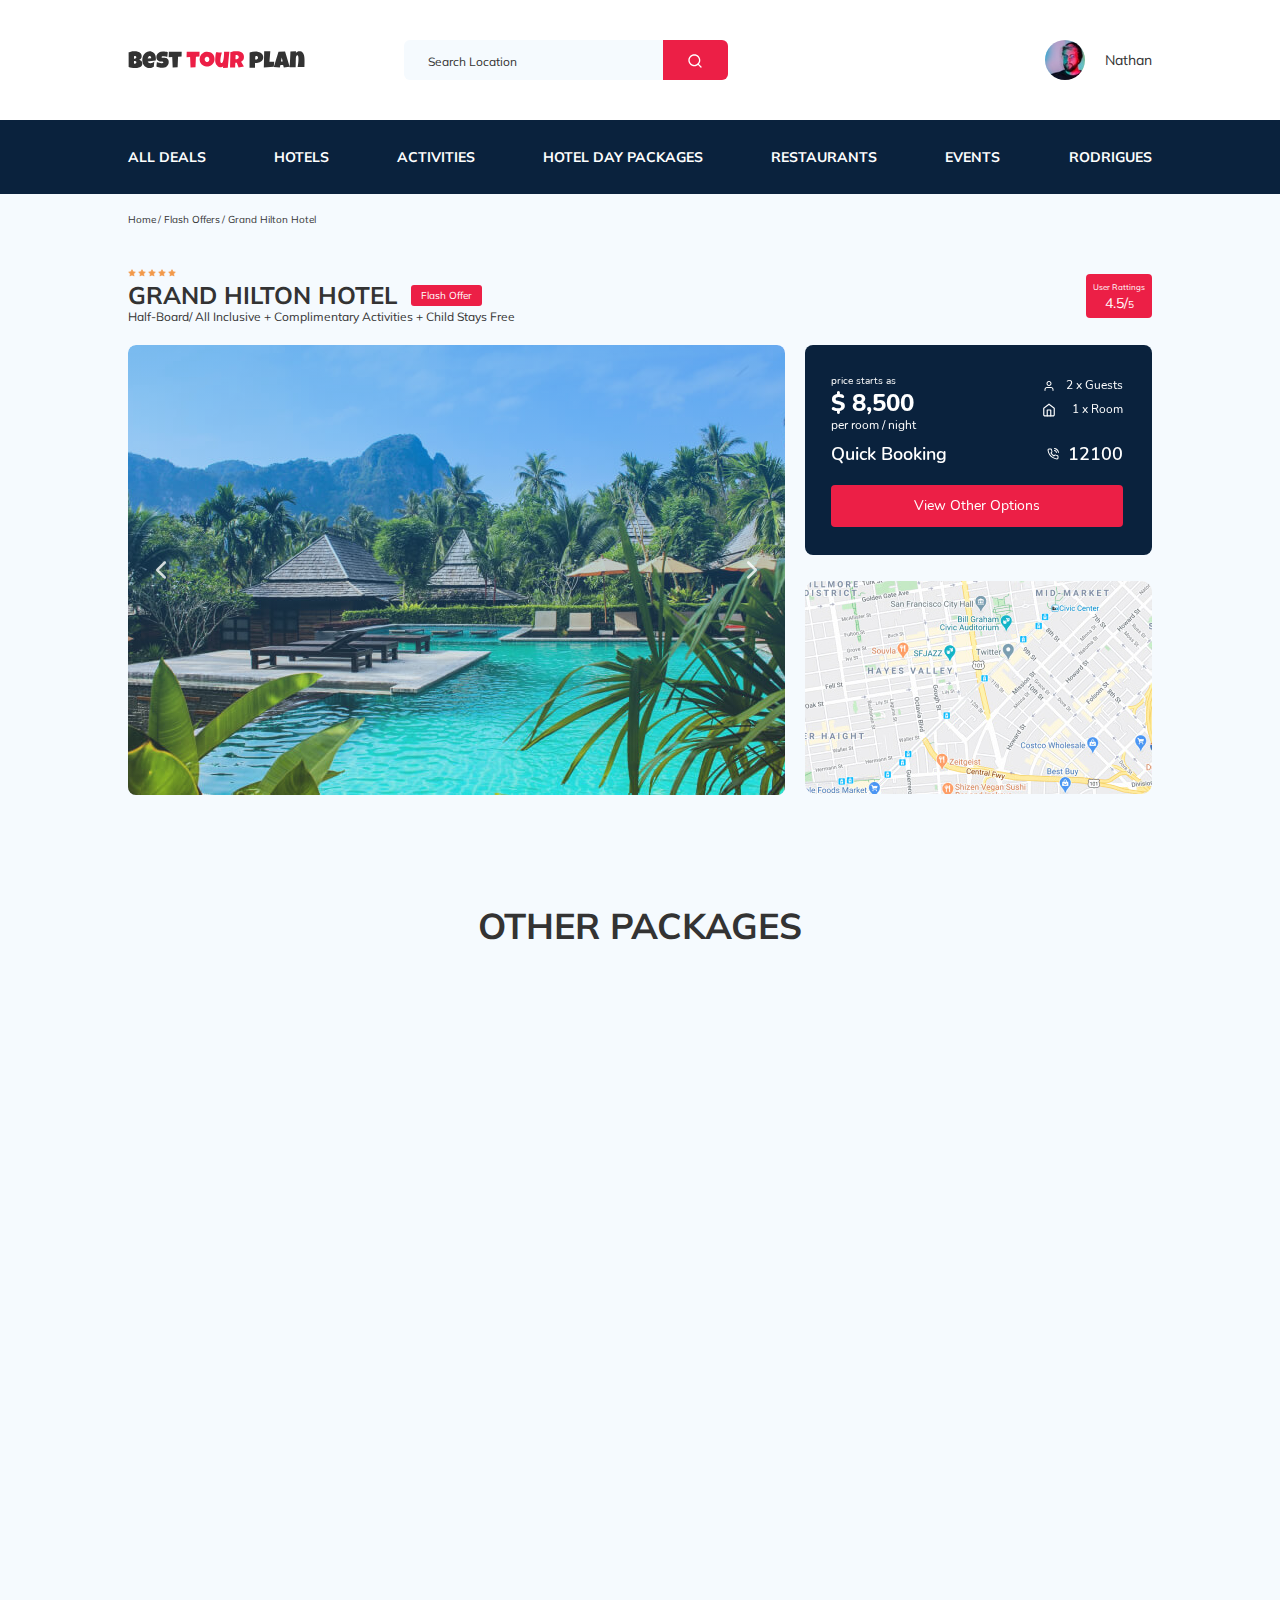
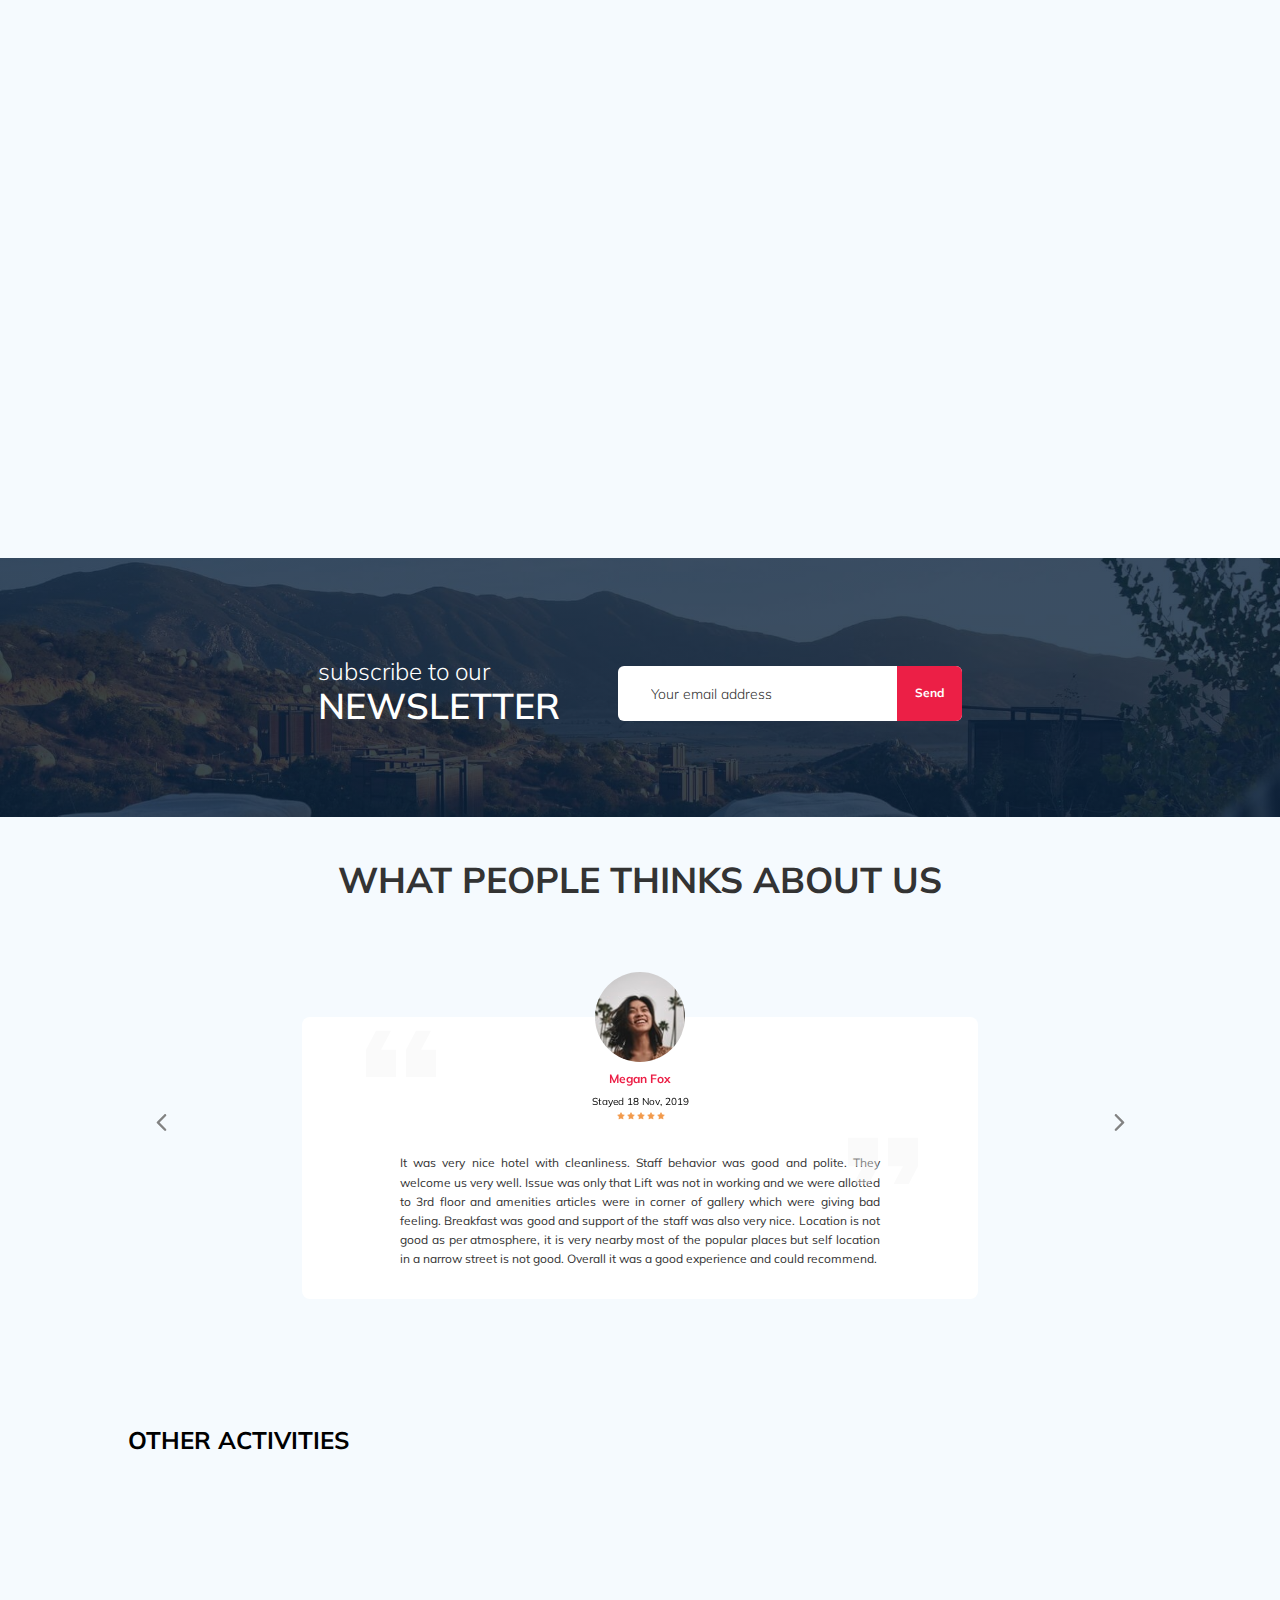
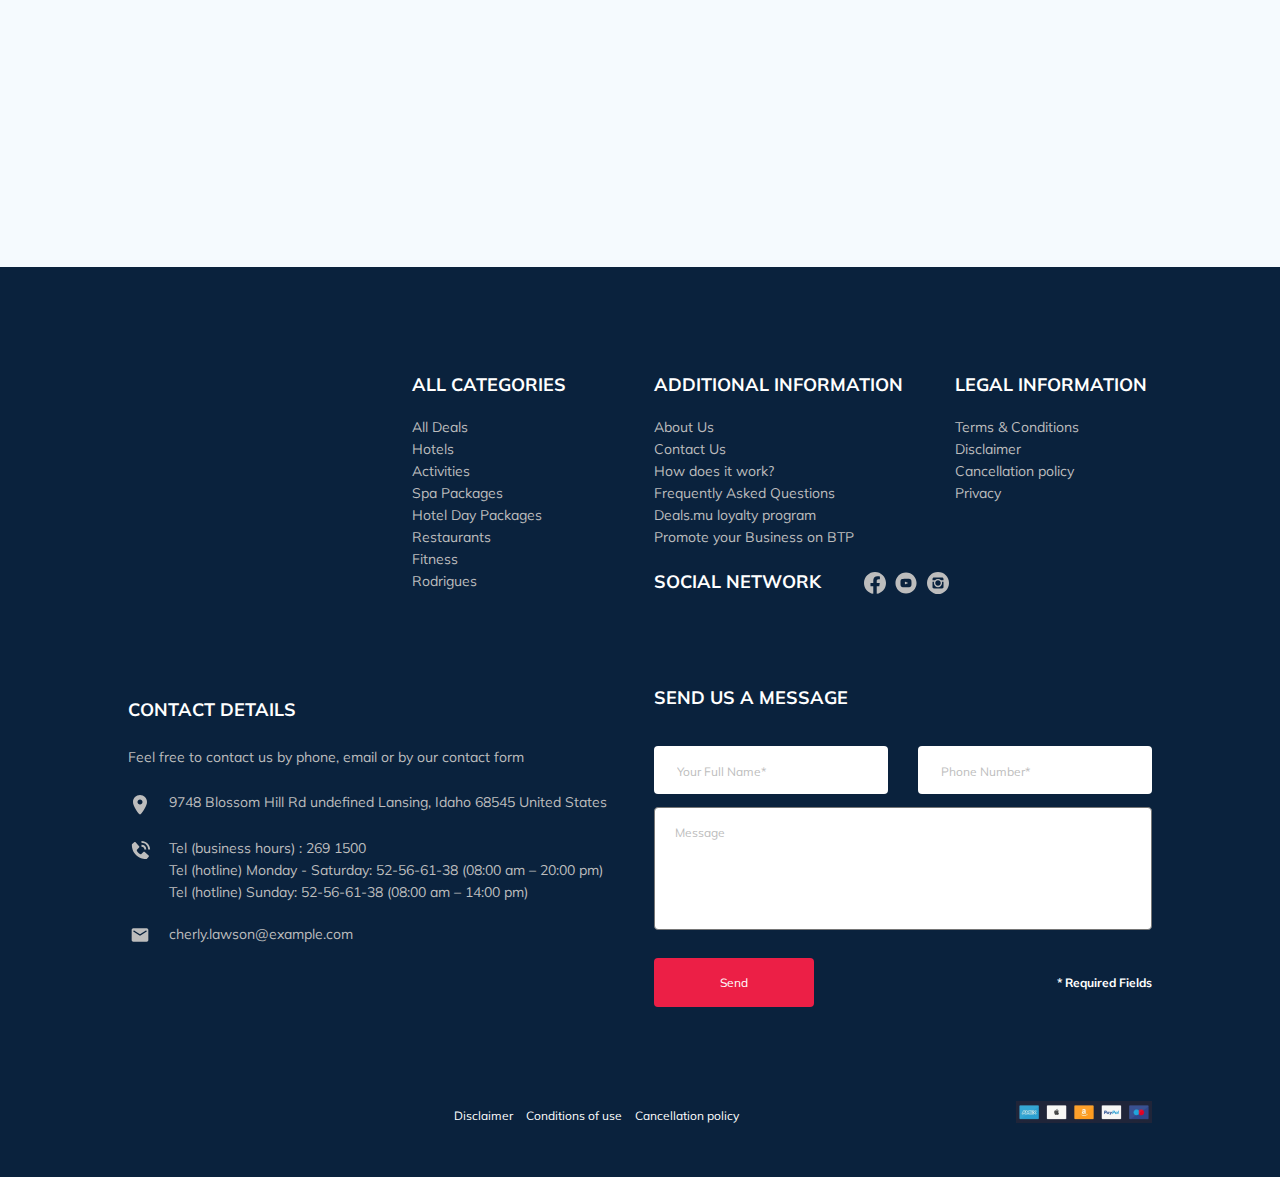
==== commit a91b159d: "Урок 31 устраняем недочёты" ====
--- a/index.html
+++ b/index.html
@@ -10,7 +10,7 @@
     <link rel="stylesheet" href="css/normalize.css" />
     <link rel="stylesheet" href="css/swiper-bundle.min.css" />
     <link rel="stylesheet" href="css/aos.css" />
-    <link rel="stylesheet" href="css/style.min.css" />
+    <link rel="stylesheet" href="css/style.css" />
     <title>Best Tour Plan - Hotel booking</title>
 </head>
 
@@ -278,7 +278,7 @@
                             <span class="packages__card-discount-price">$ 8,500</span>
                         </div>
                         <!-- /.packages__card-price -->
-                        <button class="packages__card-button">Book Now</button>
+                        <button class="packages__card-button" data-toggle="modal">Book Now</button>
                     </div>
                     <!-- /.packages__card-footer -->
                 </div>
@@ -310,7 +310,7 @@
                         <span class="packages__card-discount-price">$ 3,000</span>
                     </div>
                     <!-- /.packages__card-price -->
-                    <button class="packages__card-button">Book Now</button>
+                    <button class="packages__card-button" data-toggle="modal">Book Now</button>
                 </div>
                 <!-- /.packages__card-footer -->
             </div>
@@ -341,7 +341,7 @@
                         <span class="packages__card-discount-price">$ 9,500</span>
                     </div>
                     <!-- /.packages__card-price -->
-                    <button class="packages__card-button">Book Now</button>
+                    <button class="packages__card-button" data-toggle="modal">Book Now</button>
                 </div>
                 <!-- /.packages__card-footer -->
             </div>
@@ -372,7 +372,7 @@
                         <span class="packages__card-discount-price">$ 2,500</span>
                     </div>
                     <!-- /.packages__card-price -->
-                    <button class="packages__card-button">Book Now</button>
+                    <button class="packages__card-button" data-toggle="modal">Book Now</button>
                 </div>
                 <!-- /.packages__card-footer -->
             </div>
@@ -403,7 +403,7 @@
                         <span class="packages__card-discount-price">$ 3,500</span>
                     </div>
                     <!-- /.packages__card-price -->
-                    <button class="packages__card-button">Book Now</button>
+                    <button class="packages__card-button" data-toggle="modal">Book Now</button>
                 </div>
                 <!-- /.packages__card-footer -->
             </div>
@@ -552,26 +552,26 @@
                         <h3 class="activities__item-title">
                             The curious corner of&nbsp;chamarel
                         </h3>
-                        <button class="activities__item-button">Book Now</button>
+                        <button class="activities__item-button" data-toggle="modal">Book Now</button>
                     </div>
                     <!-- /.activities-item -->
                     <div class="activities__item activities__item--2" data-aos="fade-up" data-aos-delay="200">
                         <h3 class="activities__item-title">Gymkhana club golf course</h3>
-                        <button class="activities__item-button">Book Now</button>
+                        <button class="activities__item-button" data-toggle="modal">Book Now</button>
                     </div>
                     <!-- /.activities-item -->
                     <div class="activities__item activities__item--3" data-aos="fade-up" data-aos-delay="300">
                         <h3 class="activities__item-title">
                             Tamarind falls hiking trip&nbsp;-&nbsp;full day
                         </h3>
-                        <button class="activities__item-button">Book Now</button>
+                        <button class="activities__item-button" data-toggle="modal">Book Now</button>
                     </div>
                     <!-- /.activities-item -->
                     <div class="activities__item activities__item--4" data-aos="fade-up" data-aos-delay="400">
                         <h3 class="activities__item-title">
                             The blue marine discovery quest
                         </h3>
-                        <button class="activities__item-button">Book Now</button>
+                        <button class="activities__item-button" data-toggle="modal">Book Now</button>
                     </div>
                     <!-- /.activities-item -->
                 </div>
@@ -636,11 +636,11 @@
           <div class="footer__social">
             <h4 class="footer__title">Social Network</h4>
             <div class="footer__social-box">
-              <a class="footer__social-link" href="#"
+              <a class="footer__social-link" href="https://ru-ru.facebook.com/" target="_blank"
                 ><img src="img/svg/fb.svg" alt="Facebook"
               /></a>
-                            <a class="footer__social-link" href="#"><img src="img/svg/yt.svg" alt="Youtube" /></a>
-                            <a class="footer__social-link" href="#"><img src="img/svg/inst.svg" alt="Instagram" /></a>
+                            <a class="footer__social-link" href="https://www.youtube.com/" target="_blank"><img src="img/svg/yt.svg" alt="Youtube" /></a>
+                            <a class="footer__social-link" href="https://www.instagram.com/" target="_blank"><img src="img/svg/inst.svg" alt="Instagram" /></a>
                 </div>
             </div>
             <!-- /.footer__social -->
@@ -805,7 +805,7 @@
     <script src="js/bgscroll.js"></script>
     <script src="js/swiper-bundle.min.js"></script>
     <script src="js/jquery.validate.min.js"></script>
-    <script src="js/jquery.maskedinput.min.js"></script>
+    <script src="js/jquery.inputmask.min.js"></script>
     <script src="js/main.js"></script>
 
     <!-- <script src="https://api-maps.yandex.ru/2.1/?lang=en_US"></>
--- a/css/style.css
+++ b/css/style.css
@@ -0,0 +1,2042 @@
+@charset "UTF-8";
+/******** Fonts **********/
+@font-face {
+  font-family: "Mulish";
+  src: local("Mulish"), url("../fonts/Mulish-Regular.woff2") format("woff2"), url("../fonts/Mulish-Regular.woff") format("woff");
+  font-weight: 400;
+  font-style: normal;
+  font-display: swap;
+}
+@font-face {
+  font-family: "Mulish";
+  src: local("Mulish"), url("../fonts/Mulish-Bold.woff2") format("woff2"), url("../fonts/Mulish-Bold.woff") format("woff");
+  font-weight: 700;
+  font-style: normal;
+  font-display: swap;
+}
+@font-face {
+  font-family: "Mulish";
+  src: local("Mulish"), url("../fonts/Mulish-SemiBold.woff2") format("woff2"), url("../fonts/Mulish-SemiBold.woff") format("woff");
+  font-weight: 600;
+  font-style: normal;
+  font-display: swap;
+}
+@font-face {
+  font-family: "Mulish";
+  src: local("Mulish"), url("../fonts/Mulish-Light.woff2") format("woff2"), url("../fonts/Mulish-Light.woff") format("woff");
+  font-weight: 300;
+  font-style: normal;
+  font-display: swap;
+}
+@font-face {
+  font-family: "Nunito";
+  src: local("Nunito"), url("../fonts/Nunito-Regular.woff2") format("woff2"), url("../fonts/Nunito-Regular.woff") format("woff");
+  font-weight: 400;
+  font-style: normal;
+  font-display: swap;
+}
+@font-face {
+  font-family: "Nunito";
+  src: local("Nunito"), url("../fonts/Nunito-SemiBold.woff2") format("woff2"), url("../fonts/Nunito-SemiBold.woff") format("woff");
+  font-weight: 600;
+  font-style: normal;
+  font-display: swap;
+}
+@font-face {
+  font-family: "Nunito";
+  src: local("Nunito"), url("../fonts/Nunito-ExtraBold.woff2") format("woff2"), url("../fonts/Nunito-ExtraBold.woff") format("woff");
+  font-weight: 800;
+  font-style: normal;
+  font-display: swap;
+}
+/******** Base styles **********/
+.visually-hidden:not(:focus):not(:active) {
+  position: absolute;
+  width: 1px;
+  height: 1px;
+  margin: -1px;
+  border: 0;
+  padding: 0;
+  white-space: nowrap;
+  -webkit-clip-path: inset(100%);
+  clip-path: inset(100%);
+  clip: rect(0 0 0 0);
+  overflow: hidden;
+}
+
+html {
+  scroll-behavior: smooth;
+}
+
+body {
+  font-family: "Mulish", sans-serif;
+  color: #333333;
+  background-color: #F5FAFE;
+}
+
+a {
+  display: block;
+  text-decoration: none;
+  color: inherit;
+}
+
+h1, h2, h3, h4, h5 {
+  margin: 0;
+}
+
+ul, li {
+  margin: 0;
+  padding: 0;
+  list-style-type: none;
+}
+
+img {
+  width: 100%;
+  -o-object-fit: cover;
+     object-fit: cover;
+  vertical-align: bottom;
+}
+
+input {
+  display: block;
+  border: none;
+}
+
+button {
+  border: none;
+  background-color: transparent;
+}
+
+.container {
+  max-width: 1110px;
+  margin: auto;
+}
+
+.section-title {
+  font-weight: 700;
+  font-size: 36px;
+  text-transform: uppercase;
+}
+
+.flash-offer {
+  background-color: #EC1F46;
+  color: #ffffff;
+  border-radius: 4px;
+  cursor: pointer;
+  padding: 4px 10px;
+  font-size: 10px;
+  line-height: 13px;
+  border-radius: 3px;
+}
+
+.invalid {
+  color: #EC1F46;
+}
+
+/********** Header ***********/
+.header__menu-burger {
+  display: none;
+}
+.header__top {
+  background-color: #ffffff;
+  padding-top: 40px;
+  padding-bottom: 40px;
+}
+.header__top .container {
+  display: flex;
+  align-items: center;
+  justify-content: space-between;
+}
+.header__logo {
+  width: 177px;
+  margin-right: 9.7%;
+}
+
+.menu-burger {
+  height: 13px;
+  width: 16px;
+  padding: 0;
+  align-items: center;
+  justify-content: space-between;
+  flex-direction: column;
+  cursor: pointer;
+}
+.menu-burger__line {
+  display: block;
+  width: 16px;
+  height: 1px;
+  background-color: #333333;
+}
+
+.search {
+  display: flex;
+  position: relative;
+}
+.search__input {
+  width: 100%;
+  height: 40px;
+  font-weight: 400;
+  background-color: #F5FAFE;
+  border-radius: 6px;
+  padding-left: 24px;
+  padding-right: 75px;
+}
+.search__input::-moz-placeholder {
+  font-size: 12px;
+  color: #333333;
+}
+.search__input::-webkit-input-placeholder {
+  font-size: 12px;
+  color: #333333;
+}
+.search__button {
+  position: absolute;
+  background-color: #EC1F46;
+  min-width: 65px;
+  padding: 10px;
+  height: 100%;
+  top: 0;
+  right: 0;
+  border-radius: 0 6px 6px 0;
+  cursor: pointer;
+}
+.search__button img {
+  width: 16px;
+}
+.search--header {
+  margin-right: auto;
+  width: 31.6%;
+}
+
+.user {
+  width: 107px;
+  display: flex;
+  align-items: center;
+  justify-content: space-between;
+  font-size: 14px;
+}
+.user__img-box {
+  width: 40px;
+}
+.user__img-box img {
+  border-radius: 50%;
+  height: 40px;
+}
+.user__name {
+  font-weight: 400;
+}
+
+.header-nav {
+  background-color: #0A223D;
+  color: #ffffff;
+  padding: 1.8% 0;
+  font-weight: 700;
+  font-size: 14px;
+  line-height: 2;
+  text-transform: uppercase;
+}
+.header-nav__mobile {
+  display: none;
+}
+.header-nav__item {
+  margin-right: 2%;
+  white-space: nowrap;
+}
+.header-nav__flex-box {
+  display: flex;
+  justify-content: space-between;
+  flex-wrap: wrap;
+  margin-right: -2%;
+}
+
+/********** Main ***********/
+main {
+  padding-top: 20px;
+}
+
+/********** Bread-crumbs ***********/
+.bread-crumbs__list {
+  display: flex;
+  font-size: 10px;
+  flex-wrap: wrap;
+}
+.bread-crumbs__item {
+  margin-right: 3px;
+  position: relative;
+}
+.bread-crumbs__item::after {
+  content: "/";
+  margin-left: 2px;
+}
+
+.active {
+  color: #333333;
+}
+
+/**********Section Hotel ***********/
+.hotel {
+  padding-top: 43px;
+  margin-bottom: 70px;
+}
+
+/********** Hotel-header ***********/
+.hotel__header-wrapper {
+  display: flex;
+  flex-wrap: wrap;
+  align-items: center;
+}
+
+.hotel__header {
+  display: flex;
+  align-items: center;
+  justify-content: space-between;
+  margin-bottom: 21px;
+}
+.hotel__header-title {
+  font-size: 24px;
+  margin-right: 14px;
+  text-transform: uppercase;
+}
+.hotel__header-benefits {
+  font-size: 12px;
+  line-height: 15px;
+}
+.hotel__header-raiting {
+  background-color: #EC1F46;
+  color: #ffffff;
+  border-radius: 4px;
+  cursor: pointer;
+  padding: 5px 7px;
+  text-align: center;
+}
+.hotel__header-raiting p {
+  font-size: 8px;
+  line-height: 16px;
+}
+.hotel__header-raiting span {
+  font-size: 14px;
+}
+.hotel__header-raiting span:last-child {
+  font-size: 10px;
+}
+
+/********** Stars ***********/
+.stars {
+  line-height: 0;
+  margin-bottom: 5px;
+  width: 100%;
+}
+
+.stars__img {
+  width: 8px;
+  margin-right: -2px;
+}
+
+/********** Hotel-main ***********/
+.hotel__main {
+  display: flex;
+  justify-content: space-between;
+}
+.hotel__main iframe {
+  width: 100%;
+  height: 100%;
+}
+
+.booking {
+  flex-basis: 350px;
+  font-family: "Nunito", sans-serif;
+}
+.booking__card {
+  background-color: #0A223D;
+  color: #ffffff;
+  border-radius: 8px;
+  padding-bottom: 28px;
+  padding-top: 25px;
+  margin-bottom: 7.5%;
+  padding-left: 26px;
+  padding-right: 29px;
+}
+.booking__price {
+  font-size: 24px;
+  font-weight: 800;
+}
+.booking__quick {
+  display: flex;
+  justify-content: space-between;
+  margin-bottom: 10px;
+  font-size: 18px;
+}
+.booking__quick span, .booking__quick a {
+  font-weight: 600;
+}
+.booking__quick img {
+  margin-right: 9px;
+}
+.booking__button {
+  width: 100%;
+  background-color: #EC1F46;
+  color: #ffffff;
+  border-radius: 4px;
+  cursor: pointer;
+  font-size: 14px;
+  padding: 13px 0;
+}
+.booking__map {
+  background: url(../img/map-1440.jpg);
+  border-radius: 10px;
+  width: 347px;
+  height: 213px;
+  overflow: hidden;
+}
+.booking-info {
+  display: flex;
+  justify-content: space-between;
+  margin-bottom: 8px;
+}
+.booking-info__left {
+  flex-basis: 120px;
+  font-size: 10px;
+  line-height: 22px;
+}
+.booking-info__left span {
+  display: block;
+}
+.booking-info__left span:last-child {
+  font-size: 12px;
+}
+.booking-info__right {
+  flex-basis: 80px;
+  padding-top: 9px;
+}
+
+.room-info {
+  display: flex;
+  align-items: center;
+  justify-content: space-between;
+  margin-bottom: 10px;
+}
+.room-info span {
+  font-size: 12px;
+}
+
+.room-info-img {
+  width: 12px;
+}
+
+/********** Swiper slider ***********/
+.hotel .swiper {
+  max-width: 730px;
+  height: 450px;
+  margin: 0;
+  margin-right: 30px;
+  border-radius: 8px;
+  position: relative;
+}
+.hotel .swiper img {
+  height: 100%;
+}
+.hotel .swiper-slide::before {
+  content: "";
+  display: block;
+  width: 100%;
+  height: 100%;
+  position: absolute;
+  top: 0;
+  left: 0;
+  background: linear-gradient(180deg, rgba(0, 122, 223, 0.48) 0%, rgba(255, 255, 255, 0.128) 100%);
+  border-radius: 8px;
+  z-index: 10;
+}
+.hotel__swiper-button {
+  top: 50%;
+  transform: translateY(-50%);
+  position: absolute;
+  width: 30px;
+  height: 30px;
+  z-index: 99;
+  cursor: pointer;
+  background-repeat: no-repeat;
+  background-position: center;
+  background-size: 10px;
+}
+.hotel__swiper-button--next {
+  right: 18px;
+  background-image: url(../img/svg/arrow-right.svg);
+}
+.hotel__swiper-button--prev {
+  left: 18px;
+  background-image: url(../img/svg/arrow-left.svg);
+}
+
+/********** Packages ***********/
+.packages {
+  text-align: center;
+  padding-top: 40px;
+  padding-bottom: 70px;
+}
+.packages img {
+  height: 100%;
+}
+.packages__flash-offer {
+  position: absolute;
+  top: 26px;
+  font-weight: 600;
+  font-size: 8px;
+  border-radius: 4px;
+  border-top-left-radius: 0;
+  border-bottom-left-radius: 0;
+  padding: 3px 9px;
+  padding-right: 10px;
+}
+.packages__flash-offer--big {
+  top: 27px;
+  font-size: 12px;
+  padding: 8px 12px;
+  padding-right: 20px;
+}
+.packages__title {
+  margin-bottom: 67px;
+}
+.packages__wrapper {
+  display: grid;
+  grid-template: repeat(2, 1fr)/repeat(3, 1fr);
+  grid-gap: 30px;
+  min-width: 278px;
+}
+.packages__card {
+  border-radius: 8px;
+  overflow: hidden;
+  position: relative;
+  display: grid;
+  grid-template-rows: 50% 50%;
+}
+.packages__card-info {
+  background-color: #0A223D;
+  color: #ffffff;
+  text-align: left;
+  padding: 31px 22px 25px 32px;
+}
+.packages__card-info--big {
+  padding: 47px 22px 30px 45px;
+}
+.packages__card-title {
+  font-size: 18px;
+  font-weight: 700;
+  margin-bottom: 25px;
+}
+.packages__card-title--big {
+  margin-bottom: 28px;
+}
+.packages__card-text {
+  font-size: 14px;
+  line-height: 22px;
+  margin-bottom: 48px;
+}
+.packages__card--big {
+  grid-column: 1/3;
+  display: grid;
+  grid-template-columns: repeat(2, 1fr);
+  grid-template-rows: 1fr;
+}
+.packages__card--big img {
+  height: 100%;
+}
+.packages__card-footer {
+  display: flex;
+  justify-content: space-between;
+  align-items: flex-end;
+}
+.packages__card-price span {
+  display: block;
+}
+.packages__card-first-price {
+  font-size: 14px;
+  text-decoration: line-through;
+  margin-bottom: 4px;
+}
+.packages__card-discount-price {
+  font-weight: 700;
+  font-size: 24px;
+  line-height: 37px;
+}
+.packages__card-button {
+  background-color: #EC1F46;
+  color: #ffffff;
+  border-radius: 4px;
+  cursor: pointer;
+  font-family: "Nunito", sans-serif;
+  font-weight: 600;
+  font-size: 14px;
+  padding: 12px 26px;
+}
+.packages__room {
+  margin-bottom: 26px;
+}
+.packages__room .room-info {
+  justify-content: start;
+  margin-bottom: 12px;
+}
+.packages__room .room-info-img {
+  margin-right: 16px;
+}
+.packages__room--big {
+  margin-bottom: 36px;
+}
+.packages__room--big .room-info {
+  margin-bottom: 11px;
+}
+.packages__room--big .room-info-img {
+  width: 14px;
+}
+
+/********** Subscribe *********** */
+.subscribe {
+  background: linear-gradient(rgba(10, 34, 61, 0.8), rgba(10, 34, 61, 0.8)), url(../img/subscribe-bg-img-1440.jpg);
+  color: #ffffff;
+  padding-top: 100px;
+  padding-bottom: 90px;
+  background-size: cover;
+  background-repeat: no-repeat;
+  background-position: center;
+}
+.subscribe__title {
+  font-size: 24px;
+  font-weight: 300;
+  margin-right: 9%;
+}
+.subscribe__title span {
+  font-size: 36px;
+  font-weight: 600;
+  text-transform: uppercase;
+}
+
+.container--subscribe {
+  padding: 0 190px;
+  display: flex;
+  justify-content: space-between;
+}
+
+.email-input {
+  background-color: #ffffff;
+  height: 55px;
+  padding-left: 33px;
+}
+.email-input::-moz-placeholder {
+  font-size: 14px;
+  font-weight: 300;
+}
+.email-input::-webkit-input-placeholder {
+  font-size: 14px;
+  font-weight: 300;
+}
+
+.send-form {
+  width: 350px;
+  margin-top: 8px;
+}
+
+.send-button {
+  color: #ffffff;
+  font-size: 12px;
+  font-weight: 700;
+  height: 55px;
+}
+
+.search__input-group {
+  width: 100%;
+}
+
+/*******Reviews************/
+.reviews {
+  text-align: center;
+  padding-top: 42px;
+  padding-bottom: 128px;
+}
+.reviews__title {
+  margin-bottom: 72px;
+}
+.reviews__guest {
+  width: 97px;
+  margin: auto;
+  position: relative;
+  z-index: 99;
+}
+.reviews__img-box {
+  width: 90px;
+  margin: auto;
+  margin-bottom: 10px;
+}
+.reviews__img-box img {
+  border-radius: 50%;
+  height: 90px;
+}
+.reviews__guest-info span {
+  display: block;
+}
+.reviews__guest-text {
+  position: relative;
+  font-size: 12px;
+  line-height: 160%;
+  background-color: #ffffff;
+  max-width: 66%;
+  margin: auto;
+  margin-top: -108px;
+  padding: 136px 98px 30px;
+  border-radius: 8px;
+}
+.reviews__guest-text p {
+  text-align: justify;
+}
+.reviews__guest-text::before, .reviews__guest-text::after {
+  position: absolute;
+  content: "";
+  background-size: cover;
+  width: 70px;
+  height: 47px;
+}
+.reviews__guest-text::before {
+  background-image: url(../img/svg/quote-left.svg);
+  top: 13px;
+  left: 64px;
+}
+.reviews__guest-text::after {
+  background-image: url(../img/svg/quote-right.svg);
+  top: 120px;
+  right: 60px;
+}
+.reviews__gallery {
+  position: relative;
+}
+
+.guest-name {
+  font-weight: 700;
+  font-size: 12px;
+  color: #EC1F46;
+  margin-bottom: 10px;
+}
+
+.time-stay {
+  font-size: 10px;
+  color: #000000;
+  margin-bottom: 5px;
+}
+
+/*******Reviews-swiper************/
+.reviews-slider {
+  position: relative;
+}
+.reviews__swiper-button {
+  top: 46%;
+  transform: translateY(-50%);
+  position: absolute;
+  width: 30px;
+  height: 30px;
+  z-index: 99;
+  cursor: pointer;
+  background-repeat: no-repeat;
+  background-position: center;
+  background-size: 29px;
+}
+.reviews__swiper-button--next {
+  right: 18px;
+  background-image: url(../img/svg/chevron-right.svg);
+}
+.reviews__swiper-button--prev {
+  left: 18px;
+  background-image: url(../img/svg/chevron-left.svg);
+}
+
+/********** Activities ***********/
+.activities {
+  padding-bottom: 98px;
+}
+.activities__title {
+  font-weight: 700;
+  font-size: 24px;
+  text-transform: uppercase;
+  color: #000000;
+  margin-bottom: 59px;
+}
+.activities__flex-box {
+  display: flex;
+  justify-content: space-between;
+  margin-bottom: -2.8%;
+  margin-right: -1%;
+}
+.activities__item--1 {
+  background-image: url(../img/activities-1.jpg);
+}
+.activities__item--2 {
+  background-image: url(../img/activities-2.jpg);
+}
+.activities__item--3 {
+  background-image: url(../img/activities-3.jpg);
+}
+.activities__item--4 {
+  background-image: url(../img/activities-4.jpg);
+}
+.activities__item-title {
+  position: relative;
+  font-weight: 700;
+  font-size: 16px;
+  line-height: 20px;
+}
+.activities__item-button {
+  position: absolute;
+  background-color: #EC1F46;
+  color: #ffffff;
+  border-radius: 4px;
+  cursor: pointer;
+  font-family: "Nunito", sans-serif;
+  font-weight: 600;
+  font-size: 12px;
+  padding: 8px 21px;
+  bottom: 23px;
+  left: 26px;
+}
+.activities__item {
+  position: relative;
+  flex-basis: 255px;
+  border-radius: 6px;
+  color: #ffffff;
+  margin-bottom: 2.8%;
+  margin-right: 1%;
+  padding: 25px 26px 71px;
+  background-size: cover;
+  background-position-x: -42px;
+  background-repeat: no-repeat;
+  min-height: 255px;
+  display: flex;
+  flex-direction: column;
+  justify-content: flex-end;
+}
+.activities__item::before {
+  content: "";
+  display: block;
+  width: 100%;
+  height: 100%;
+  position: absolute;
+  top: 0;
+  left: 0;
+  background: linear-gradient(179.83deg, rgba(196, 196, 196, 0) 35.34%, #0A223D 99.85%);
+  border-radius: 6px;
+}
+
+/****************Footer***************/
+/********** Footer-top***********/
+.footer {
+  background-color: #0A223D;
+  color: #ffffff;
+  padding-top: 108px;
+  padding-bottom: 47px;
+  /**********Footer-contacts***********/
+  /**********Send-message***********/
+}
+.footer__grid-wrapper {
+  display: grid;
+  grid-template-columns: 204px 1fr 1fr;
+  grid-auto-rows: minmax(83px, -webkit-min-content);
+  grid-auto-rows: minmax(83px, min-content);
+  grid-column-gap: 20px;
+  grid-row-gap: 24px;
+  margin-bottom: 94px;
+}
+.footer__legal {
+  justify-self: end;
+  padding-right: 5px;
+}
+.footer__logo {
+  width: 153px;
+  padding-top: 30px;
+  grid-row: 1/3;
+}
+.footer__categories {
+  grid-row: 1/3;
+  padding-left: 60px;
+}
+.footer__title {
+  font-weight: 700;
+  font-size: 18px;
+  text-transform: uppercase;
+  margin-bottom: 21px;
+}
+.footer__title--contacts {
+  margin-bottom: 25px;
+}
+.footer__title--form {
+  margin-bottom: 37px;
+}
+.footer__top-links {
+  font-size: 14px;
+  line-height: 22px;
+  color: #BDBDBD;
+}
+.footer__top-link {
+  display: inline;
+  position: relative;
+}
+.footer__social {
+  display: flex;
+  flex-wrap: wrap;
+  grid-row: 2/3;
+  grid-column: span 2;
+}
+.footer__social h4 {
+  margin-right: 43px;
+  margin-bottom: 0;
+}
+.footer__social-link {
+  width: 22px;
+}
+.footer__social-box {
+  display: flex;
+  min-width: 85px;
+  justify-content: space-between;
+}
+.footer__contacts {
+  padding-top: 21px;
+  grid-column: span 2;
+}
+.footer__contacts-text {
+  font-size: 14px;
+  line-height: 22px;
+  color: #BDBDBD;
+}
+.footer__contacts-icon {
+  width: 24px;
+  margin-right: 17px;
+  -o-object-fit: contain;
+     object-fit: contain;
+  margin-top: 2px;
+}
+.footer__contacts-subtitle {
+  margin-bottom: 23px;
+}
+.footer__contacts-item {
+  display: flex;
+  margin-bottom: 20px;
+}
+.footer__contacts-item a {
+  display: inline;
+}
+.footer__contacts-link {
+  white-space: nowrap;
+  position: relative;
+}
+.footer__form {
+  padding-top: 9px;
+  grid-column: span 2;
+}
+.footer-title--form {
+  margin-bottom: 36px;
+}
+.footer__iput-group {
+  width: 47%;
+}
+.footer .send-message {
+  width: 100%;
+}
+.footer .send-message fieldset {
+  padding: 0;
+  margin: 0;
+  border: none;
+  width: 100%;
+}
+.footer .send-message__contacts {
+  display: flex;
+  justify-content: space-between;
+}
+.footer .send-message__input {
+  border-radius: 4px;
+  padding: 15px 23px;
+  width: 100%;
+}
+.footer .send-message__input::-moz-placeholder {
+  font-size: 12px;
+  color: #BDBDBD;
+}
+.footer .send-message__input::-webkit-input-placeholder {
+  font-size: 12px;
+  color: #BDBDBD;
+}
+.footer .send-message__text {
+  border-radius: 4px;
+  width: 100%;
+  min-height: 123px;
+  padding: 18px 20px;
+  resize: none;
+  margin-bottom: 24px;
+  margin-top: 13px;
+}
+.footer .send-message__text::-moz-placeholder {
+  font-size: 12px;
+  color: #BDBDBD;
+}
+.footer .send-message__text::-webkit-input-placeholder {
+  font-size: 12px;
+  color: #BDBDBD;
+}
+.footer .send-message__send {
+  display: flex;
+  justify-content: space-between;
+  align-items: center;
+  font-weight: 700;
+  font-size: 12px;
+  color: #FFFFFF;
+}
+.footer .button-submit {
+  background-color: #EC1F46;
+  color: #ffffff;
+  border-radius: 4px;
+  cursor: pointer;
+  padding: 18px 66px;
+}
+
+/**********Footer-bottom***********/
+.footer__bottom {
+  grid-column: span 2;
+  display: flex;
+  justify-content: space-between;
+  flex-wrap: wrap;
+  font-size: 12px;
+  color: #ffffff;
+  max-width: 698px;
+  margin-left: auto;
+}
+.footer__bottom-links {
+  display: flex;
+  line-height: 29px;
+}
+.footer__bottom-link {
+  margin-right: 13px;
+}
+.footer__bottom-payment {
+  width: 136px;
+  height: 22px;
+}
+
+/**********Thankyou***********/
+.dispatch-message {
+  font-size: 30px;
+  line-height: 25px;
+  text-transform: uppercase;
+  margin-bottom: 10px;
+}
+
+.dispatch-message-home {
+  background-color: #EC1F46;
+  color: #ffffff;
+  border-radius: 4px;
+  cursor: pointer;
+  display: flex;
+  justify-content: center;
+  width: 65px;
+  padding: 12px 0;
+}
+
+.dispatch-message-info {
+  display: flex;
+  flex-wrap: wrap;
+  align-items: center;
+  justify-content: space-between;
+}
+
+/*******Modals************/
+.modal__overlay {
+  position: fixed;
+  top: 0;
+  left: 0;
+  right: 0;
+  bottom: 0;
+  background-color: rgba(0, 143, 223, 0.39);
+  z-index: 100;
+  visibility: hidden;
+  opacity: 0;
+  transition: opacity 0.2s;
+}
+.modal__overlay--visible {
+  visibility: visible;
+  opacity: 1;
+}
+
+/*******Booking-modal************/
+.booking-modal {
+  color: #ffffff;
+  background-color: #0A223D;
+  border-radius: 8px;
+  padding: 35px 88px 33px 88px;
+  position: fixed;
+  top: 50%;
+  left: 50%;
+  transform: translate(-50%, -50%);
+  z-index: 110;
+  visibility: hidden;
+  opacity: 0;
+  transition: opacity 0.2s;
+  overflow-y: auto;
+  max-width: 478px;
+}
+.booking-modal--visible {
+  visibility: visible;
+  opacity: 1;
+}
+.booking-modal__close {
+  position: absolute;
+  width: 25px;
+  height: 16px;
+  right: 14px;
+  top: 15px;
+  cursor: pointer;
+}
+.booking-modal__title {
+  text-transform: uppercase;
+  text-align: center;
+  font-size: 18px;
+  font-weight: 700;
+  margin-bottom: 15px;
+}
+.booking-modal__footer {
+  padding: 0;
+  margin: 0;
+  border-style: none;
+  width: 100%;
+  display: flex;
+  justify-content: space-between;
+  align-items: center;
+  font-size: 12px;
+  font-weight: 700;
+}
+.booking-modal__submit {
+  background-color: #EC1F46;
+  color: #ffffff;
+  border-radius: 4px;
+  padding: 18px 66px;
+  cursor: pointer;
+}
+.booking-form {
+  min-width: 302px;
+}
+.booking-form__input, .booking-form__message {
+  width: 100%;
+  border-radius: 4px;
+}
+.booking-form__input {
+  height: 50px;
+  margin-top: 15px;
+  padding: 24px;
+}
+.booking-form__input::-moz-placeholder {
+  font-size: 12px;
+  color: #BDBDBD;
+}
+.booking-form__input::-webkit-input-placeholder {
+  font-size: 12px;
+  color: #BDBDBD;
+}
+.booking-form__message {
+  padding: 18px 22px;
+  min-height: 123px;
+  margin-top: 15px;
+  margin-bottom: 16px;
+  overflow: auto;
+  resize: none;
+}
+.booking-form__message::-webkit-input-placeholder {
+  font-size: 12px;
+  color: #BDBDBD;
+}
+.booking-form__message::-moz-placeholder {
+  font-size: 12px;
+  color: #BDBDBD;
+}
+
+/******* Media **********/
+@media (min-width: 1440px) {
+  .header-nav {
+    padding: 30px 0;
+  }
+}
+@media (max-width: 1430px) {
+  .container {
+    max-width: 80%;
+  }
+
+  .hotel .swiper {
+    margin-right: 20px;
+  }
+}
+@media (max-width: 1269px) {
+  .activities__flex-box {
+    flex-wrap: wrap;
+  }
+  .activities__item {
+    background-position-x: 0;
+    flex-basis: 48%;
+    padding-right: 110px;
+  }
+
+  .footer__logo {
+    padding-top: 0;
+  }
+}
+@media (max-width: 1200px) {
+  .container--subscribe {
+    padding: 0 7%;
+  }
+
+  .hotel__main {
+    flex-direction: column;
+    align-items: center;
+  }
+  .hotel .swiper {
+    margin-right: 0;
+    margin-bottom: 30px;
+    max-width: 100%;
+  }
+
+  .booking {
+    display: flex;
+    flex-basis: auto;
+    justify-content: space-between;
+    width: 100%;
+  }
+  .booking__card, .booking__map {
+    width: 48.4%;
+  }
+  .booking__card {
+    margin-bottom: 0;
+    margin-right: 20px;
+    padding-left: 22px;
+    padding-right: 22px;
+  }
+
+  .packages__card-info {
+    display: flex;
+    flex-direction: column;
+    justify-content: space-between;
+    padding-top: 20px;
+  }
+  .packages__card-text {
+    margin-bottom: 20px;
+  }
+  .packages__card-title {
+    margin-bottom: 20px;
+  }
+  .packages__room {
+    margin-bottom: 20px;
+  }
+
+  .footer__grid-wrapper {
+    grid-template-columns: repeat(3, 1fr);
+    grid-column-gap: 0;
+  }
+  .footer__logo {
+    grid-row: 1/2;
+    margin-bottom: 12px;
+    width: 96px;
+  }
+  .footer__social {
+    grid-row: 1/2;
+    grid-column: span 3;
+    align-self: center;
+  }
+  .footer__categories {
+    grid-row: 2/3;
+    padding-left: 0;
+  }
+  .footer__additional {
+    min-width: 248px;
+  }
+  .footer__legal {
+    padding-right: 0;
+  }
+  .footer__contacts {
+    grid-row: 3;
+  }
+  .footer__form {
+    grid-row: 4;
+    grid-column: span 3;
+    max-width: 539px;
+  }
+}
+@media (max-width: 1100px) {
+  .packages__wrapper {
+    grid-template: repeat(3, 1fr)/repeat(2, 1fr);
+    grid-gap: 25px;
+  }
+  .packages__card-info--big {
+    padding-top: 45px;
+    padding-bottom: 45px;
+  }
+}
+@media (max-width: 1030px) {
+  .booking {
+    width: 100%;
+  }
+}
+/********** Interaktive ***********/
+@media (min-width: 992px) {
+  .search__button:hover {
+    background-color: #c71134;
+  }
+  .search__button:active {
+    background-color: #f04e6d;
+  }
+
+  .header-nav__item {
+    position: relative;
+  }
+  .header-nav__item:hover::before {
+    transform: scaleX(1);
+  }
+  .header-nav__item::before {
+    position: absolute;
+    bottom: 0;
+    content: "";
+    width: 100%;
+    height: 1px;
+    background-color: #ffffff;
+    transform: scaleX(0);
+    transition: transform 0.25s;
+  }
+
+  .booking__button:hover, .booking-modal__submit:hover {
+    background-color: #c71134;
+  }
+  .booking__button:active, .booking-modal__submit:active {
+    background-color: #f04e6d;
+  }
+
+  .dispatch-message-home:hover {
+    background-color: #c71134;
+  }
+  .dispatch-message-home:active {
+    background-color: #f04e6d;
+  }
+
+  .bread-crumbs__item:hover {
+    color: #2917c5;
+  }
+  .bread-crumbs__item:active {
+    color: #333333;
+  }
+  .bread-crumbs__item:hover::before {
+    transform: scaleX(1);
+  }
+  .bread-crumbs__item::before {
+    position: absolute;
+    bottom: 0;
+    content: "";
+    width: 90%;
+    height: 1px;
+    background-color: #2917c5;
+    transform: scaleX(0);
+    transition: transform 0.25s;
+  }
+  .bread-crumbs__item:active::before {
+    display: none;
+  }
+
+  .packages__card-button:hover {
+    background-color: #c71134;
+  }
+  .packages__card-button:active {
+    background-color: #f04e6d;
+  }
+
+  .activities__item-button:hover {
+    background-color: #c71134;
+  }
+  .activities__item-button:active {
+    background-color: #f04e6d;
+  }
+
+  .footer__top-link:hover::after {
+    transform: scaleX(1);
+  }
+  .footer__top-link::after {
+    position: absolute;
+    bottom: 0;
+    left: 0;
+    content: "";
+    width: 100%;
+    height: 1px;
+    background-color: #BDBDBD;
+    transform: scaleX(0);
+    transition: transform 0.25s;
+  }
+  .footer__contacts-link:hover::after {
+    transform: scaleX(1);
+  }
+  .footer__contacts-link::after {
+    position: absolute;
+    bottom: 0;
+    left: 0;
+    content: "";
+    width: 100%;
+    height: 1px;
+    background-color: #BDBDBD;
+    transform: scaleX(0);
+    transition: transform 0.25s;
+  }
+  .footer .button-submit:hover {
+    background-color: #c71134;
+  }
+  .footer .button-submit:active {
+    background-color: #f04e6d;
+  }
+}
+@media (max-width: 992px) {
+  .container {
+    max-width: 91%;
+  }
+
+  .search--header {
+    width: 40%;
+  }
+
+  .packages__title {
+    font-size: 30px;
+    margin-bottom: 52px;
+  }
+
+  .subscribe {
+    padding: 95px 0;
+  }
+
+  .container--subscribe {
+    padding: 0;
+  }
+
+  .reviews {
+    padding-bottom: 120px;
+  }
+  .reviews__swiper-button {
+    top: 50%;
+  }
+  .reviews__swiper-button--prev {
+    left: 0;
+  }
+  .reviews__swiper-button--next {
+    right: 0;
+  }
+  .reviews__title {
+    font-size: 30px;
+    margin-bottom: 52px;
+  }
+  .reviews__guest-text {
+    max-width: 83%;
+    padding-right: 62px;
+    padding-left: 62px;
+  }
+  .reviews__guest-text::before, .reviews__guest-text::after {
+    display: none;
+  }
+
+  .footer__nav {
+    margin-right: 0;
+    margin-bottom: -30px;
+  }
+  .footer__nav-item {
+    margin-right: 10px;
+  }
+  .footer__nav-item:first-child {
+    flex-basis: auto;
+  }
+  .footer__nav-item:nth-child(2) {
+    margin-right: 10px;
+  }
+}
+@media (max-width: 768px) {
+  .search--header {
+    width: 48.6%;
+  }
+
+  .header__top {
+    padding: 30px 0;
+  }
+
+  .header__logo {
+    width: 132px;
+    margin-right: 6.7%;
+    line-height: 0;
+  }
+
+  .header-nav {
+    padding: 2.3% 0;
+    font-size: 12px;
+  }
+
+  .header-nav__flex-box {
+    justify-content: space-evenly;
+  }
+
+  .hotel {
+    margin-bottom: 57px;
+  }
+  .hotel .swiper {
+    height: 58.6vw;
+  }
+
+  .booking__card {
+    width: 340px;
+  }
+  .booking__map {
+    width: 340px;
+  }
+
+  .packages__card-info--big {
+    padding-top: 30px;
+  }
+
+  .activities {
+    padding-bottom: 70px;
+  }
+
+  .footer {
+    padding-top: 73px;
+  }
+  .footer__grid-wrapper {
+    grid-template-columns: 160px 1fr 1fr;
+    grid-row-gap: 36px;
+    margin-bottom: 56px;
+  }
+  .footer__top {
+    margin-bottom: 62px;
+  }
+  .footer__logo {
+    width: 96px;
+  }
+  .footer__title {
+    margin-bottom: 18px;
+  }
+  .footer__title--contacts {
+    margin-bottom: 25px;
+  }
+  .footer__title--form {
+    margin-bottom: 36px;
+  }
+  .footer__social {
+    padding-left: 26px;
+  }
+  .footer__additional {
+    min-width: 300px;
+    padding-left: 13.4%;
+  }
+  .footer__legal {
+    padding-right: 10px;
+  }
+  .footer__contacts {
+    grid-column: span 3;
+    padding-top: 29px;
+    margin-left: 0;
+  }
+  .footer__contacts-item {
+    margin-left: 3px;
+  }
+  .footer__form {
+    padding-top: 4px;
+  }
+}
+/********** Мобильное меню ***********/ 
+@media (max-width: 767px) {
+  body {
+    padding-top: 74px;
+  }
+
+  .search--header--desktop, .user--header--desktop, .header-nav {
+    display: none;
+  }
+
+  .search--header--mobile {
+    width: 100%;
+  }
+  .search--header--mobile .search__input {
+    padding-left: 22px;
+    padding-right: 70px;
+  }
+
+  .user--header--mobile {
+    flex-direction: column;
+    text-transform: none;
+    margin-bottom: 22px;
+  }
+  .user--header--mobile .user__img-box {
+    margin-bottom: 5px;
+  }
+
+  .header__menu-burger {
+    display: flex;
+  }
+  .header__top--fixed {
+    position: fixed;
+    left: 0;
+    right: 0;
+    top: 0;
+    z-index: 99;
+  }
+  .header-nav {
+    position: fixed;
+    left: 0;
+    right: 0;
+    bottom: 0;
+    z-index: 99;
+    top: 74px;
+  }
+  .header-nav--mobile {
+    display: block;
+    padding-top: 32px;
+    overflow-y: auto;
+  }
+  .header-nav__mobile {
+    display: flex;
+    flex-direction: column;
+    align-items: center;
+    margin-bottom: 35px;
+  }
+  .header-nav .header-nav__item {
+    margin-right: 0;
+  }
+  .header-nav__flex-box {
+    flex-direction: column;
+    align-items: center;
+    margin-right: 0;
+  }
+  .header-nav__item {
+    margin-bottom: 11px;
+  }
+
+  .hotel__header-raiting {
+    display: none;
+  }
+}
+@media (max-width: 745px) {
+  .footer__grid-wrapper {
+    grid-template-columns: 155px 1fr;
+  }
+  .footer__social {
+    padding-left: 0;
+  }
+  .footer__legal {
+    grid-row: 3;
+    padding-right: 0;
+    justify-self: start;
+    grid-column: span 2;
+  }
+  .footer__additional {
+    padding-left: 0;
+    min-width: 248px;
+    justify-self: end;
+  }
+  .footer__contacts {
+    padding-top: 0;
+    grid-row: 4;
+  }
+  .footer__form {
+    grid-row: 5;
+    padding-top: 0;
+  }
+}
+@media (max-width: 660px) {
+  .container--subscribe {
+    flex-wrap: wrap;
+  }
+
+  .subscribe__title {
+    margin-bottom: 37px;
+  }
+
+  .send-form {
+    margin-top: 0;
+  }
+}
+@media (max-width: 650px) {
+  .container {
+    max-width: 87%;
+  }
+
+  .booking {
+    flex-direction: column;
+    align-items: center;
+    width: 100%;
+  }
+  .booking__card {
+    margin-right: 0;
+    margin-bottom: 20px;
+    width: 100%;
+  }
+  .booking__map {
+    width: 100%;
+  }
+
+  .activities__item {
+    margin-bottom: 7.6%;
+    padding-right: 10%;
+  }
+
+  .footer__form {
+    flex-basis: 100%;
+  }
+
+  .packages__card-info {
+    padding: 31px 20px 20px 20px;
+  }
+  .packages__card-info--big {
+    padding: 25px 25px 20px 30px;
+  }
+
+  .dispatch-message {
+    font-size: 25px;
+  }
+}
+@media (max-width: 630px) {
+  .packages .stars {
+    display: none;
+  }
+  .packages__flash-offer--big {
+    font-size: 8px;
+    padding: 3px 9px;
+    padding-right: 10px;
+  }
+  .packages__wrapper {
+    grid-template: repeat(5, 1fr)/1fr;
+  }
+  .packages__card {
+    grid-template-rows: repeat(2, 250px);
+  }
+  .packages__card-text {
+    display: none;
+  }
+  .packages__card--big {
+    grid-column: 1/2;
+    grid-template-columns: 1fr;
+  }
+  .packages__card-info {
+    padding: 25px 25px 20px 30px;
+  }
+}
+@media (max-width: 576px) {
+  .activities__flex-box {
+    justify-content: center;
+  }
+  .activities__item {
+    margin-right: 0;
+    flex-basis: 100%;
+  }
+}
+@media (max-width: 530px) {
+  .booking {
+    width: 100%;
+  }
+
+  .modal .booking-modal {
+    padding-right: 12vw;
+    padding-left: 12vw;
+  }
+  .modal .booking-form {
+    min-width: 70vw;
+  }
+
+  .reviews__guest-text {
+    padding-right: 30px;
+    padding-left: 30px;
+  }
+  .reviews__swiper-button {
+    top: 48px;
+    z-index: 99;
+  }
+  .reviews__swiper-button--prev {
+    left: 32px;
+  }
+  .reviews__swiper-button--next {
+    right: 32px;
+  }
+
+  .footer__grid-wrapper {
+    grid-template-columns: 1fr;
+    grid-row-gap: 30px;
+  }
+  .footer__logo {
+    margin-bottom: 0;
+  }
+  .footer__social {
+    grid-row: 2;
+  }
+  .footer__legal {
+    grid-row: 3;
+  }
+  .footer__additional {
+    grid-row: 4;
+    justify-self: start;
+  }
+  .footer__categories {
+    grid-row: 5;
+  }
+  .footer__contacts {
+    grid-row: 6;
+    grid-column: 1;
+  }
+  .footer__form {
+    grid-row: 7;
+  }
+  .footer__iput-group {
+    width: 100%;
+    margin-top: 14px;
+  }
+  .footer__iput-group:first-child {
+    margin-top: 0;
+  }
+  .footer .send-message__contacts {
+    flex-wrap: wrap;
+  }
+}
+@media (max-width: 490px) {
+  .hotel__header-info--thankyou {
+    width: 100%;
+  }
+
+  .modal .booking-modal {
+    padding-right: 8vw;
+    padding-left: 8vw;
+  }
+  .modal .booking-modal__footer {
+    flex-wrap: wrap;
+  }
+  .modal .booking-modal__submit {
+    width: 100%;
+    margin-bottom: 15px;
+  }
+
+  .dispatch-message-info {
+    font-size: 14px;
+  }
+  .dispatch-message-info span {
+    margin-right: 10px;
+    margin-bottom: 10px;
+  }
+
+  .dispatch-message {
+    font-size: 20px;
+  }
+}
+@media (max-width: 400px) {
+  .header__top {
+    padding: 28px 0;
+  }
+  .header__logo {
+    width: 98px;
+    margin-right: 0;
+    padding-bottom: 3px;
+  }
+  .header-nav {
+    top: 69px;
+  }
+
+  .hotel {
+    padding-top: 23px;
+    margin-bottom: 40px;
+  }
+  .hotel__header {
+    margin-bottom: 39px;
+  }
+  .hotel .swiper {
+    height: 56vw;
+    margin-bottom: 20px;
+  }
+  .hotel__header-wrapper {
+    justify-content: space-between;
+  }
+  .hotel h2 {
+    margin-right: 0;
+    margin-top: 12px;
+  }
+  .hotel__swiper-button {
+    width: 10px;
+    height: 10px;
+    background-size: 4px;
+  }
+  .hotel__swiper-button--prev {
+    left: 6px;
+  }
+  .hotel__swiper-button--next {
+    right: 6px;
+  }
+
+  .flash-offer {
+    order: -1;
+  }
+
+  .stars {
+    width: auto;
+    margin-bottom: 0;
+    margin-right: 17px;
+  }
+
+  .booking__card {
+    width: 100%;
+    margin-bottom: 19px;
+  }
+  .booking__map {
+    width: 100%;
+    height: 173px;
+  }
+
+  .packages__title {
+    font-size: 18px;
+    margin-bottom: 44px;
+  }
+
+  .subscribe {
+    background: linear-gradient(rgba(10, 34, 61, 0.8), rgba(10, 34, 61, 0.8)), url(../img/subscribe-bg-img-400.jpg);
+    background-size: cover;
+    background-repeat: no-repeat;
+    padding-top: 72px;
+    padding-bottom: 83px;
+  }
+  .subscribe__title {
+    font-size: 20px;
+    line-height: 34px;
+    margin-bottom: 37px;
+    margin-right: 0;
+  }
+  .subscribe span {
+    font-size: 30px;
+  }
+
+  .email-input {
+    padding-left: 19px;
+  }
+
+  .reviews {
+    padding-bottom: 95px;
+  }
+  .reviews__img-box {
+    margin-bottom: 11px;
+  }
+  .reviews__title {
+    font-size: 18px;
+    max-width: 245px;
+    margin-right: auto;
+    margin-left: auto;
+    margin-bottom: 44px;
+  }
+  .reviews__guest .stars {
+    margin-right: 0;
+  }
+  .reviews__guest-name {
+    margin-bottom: 11px;
+  }
+  .reviews__guest-text {
+    max-width: 100%;
+    padding: 135px 30px 30px;
+    margin-top: -102px;
+  }
+  .reviews__guest-text p {
+    text-align: left;
+  }
+
+  .activities {
+    padding-bottom: 45px;
+  }
+  .activities__title {
+    font-size: 18px;
+  }
+  .activities__item {
+    padding-right: 19%;
+  }
+  .activities__item--2, .activities__item--4 {
+    order: 1;
+  }
+  .activities__title {
+    margin-bottom: 37px;
+  }
+
+  .footer {
+    padding-top: 68px;
+  }
+  .footer__grid-wrapper {
+    grid-row-gap: 0;
+    margin-bottom: 21px;
+  }
+  .footer__top-item {
+    margin-bottom: 32px;
+  }
+  .footer__title {
+    margin-bottom: 17px;
+  }
+  .footer__title--contacts {
+    margin-bottom: 25px;
+  }
+  .footer__title--categories {
+    margin-bottom: 20px;
+  }
+  .footer__logo {
+    margin-bottom: 43px;
+  }
+  .footer__social {
+    margin-bottom: 32px;
+  }
+  .footer__social h4 {
+    margin-bottom: 23px;
+  }
+  .footer__categories {
+    margin-bottom: 41px;
+  }
+  .footer__contacts {
+    margin-bottom: 33px;
+  }
+  .footer__contacts-subtitle {
+    line-height: 22px;
+    margin-bottom: 22px;
+  }
+  .footer__contacts-icon {
+    margin-right: 6px;
+  }
+  .footer__contacts-item {
+    margin-left: 0;
+    margin-bottom: 25px;
+  }
+  .footer__contacts-telephone p {
+    margin-bottom: 0;
+  }
+  .footer__contacts-text {
+    line-height: 21px;
+  }
+  .footer .send-message__text {
+    margin-top: 14px;
+    margin-bottom: 17px;
+  }
+  .footer .send-message__send {
+    flex-wrap: wrap;
+  }
+  .footer .send-message__send span {
+    order: -1;
+    margin-bottom: 16px;
+  }
+  .footer .send-message #send {
+    width: 50%;
+  }
+  .footer__bottom-links {
+    margin-right: -9px;
+    line-height: 33px;
+  }
+  .footer__bottom-link {
+    margin-right: 9px;
+  }
+}
+@media (max-width: 320px) {
+  main {
+    padding-top: 15px;
+  }
+
+  .activities__item {
+    background-position-x: -31px;
+  }
+}
+@media (max-height: 600px) {
+  .booking-modal {
+    max-height: 100%;
+    top: 51%;
+    bottom: -44%;
+  }
+}/*# sourceMappingURL=style.css.map */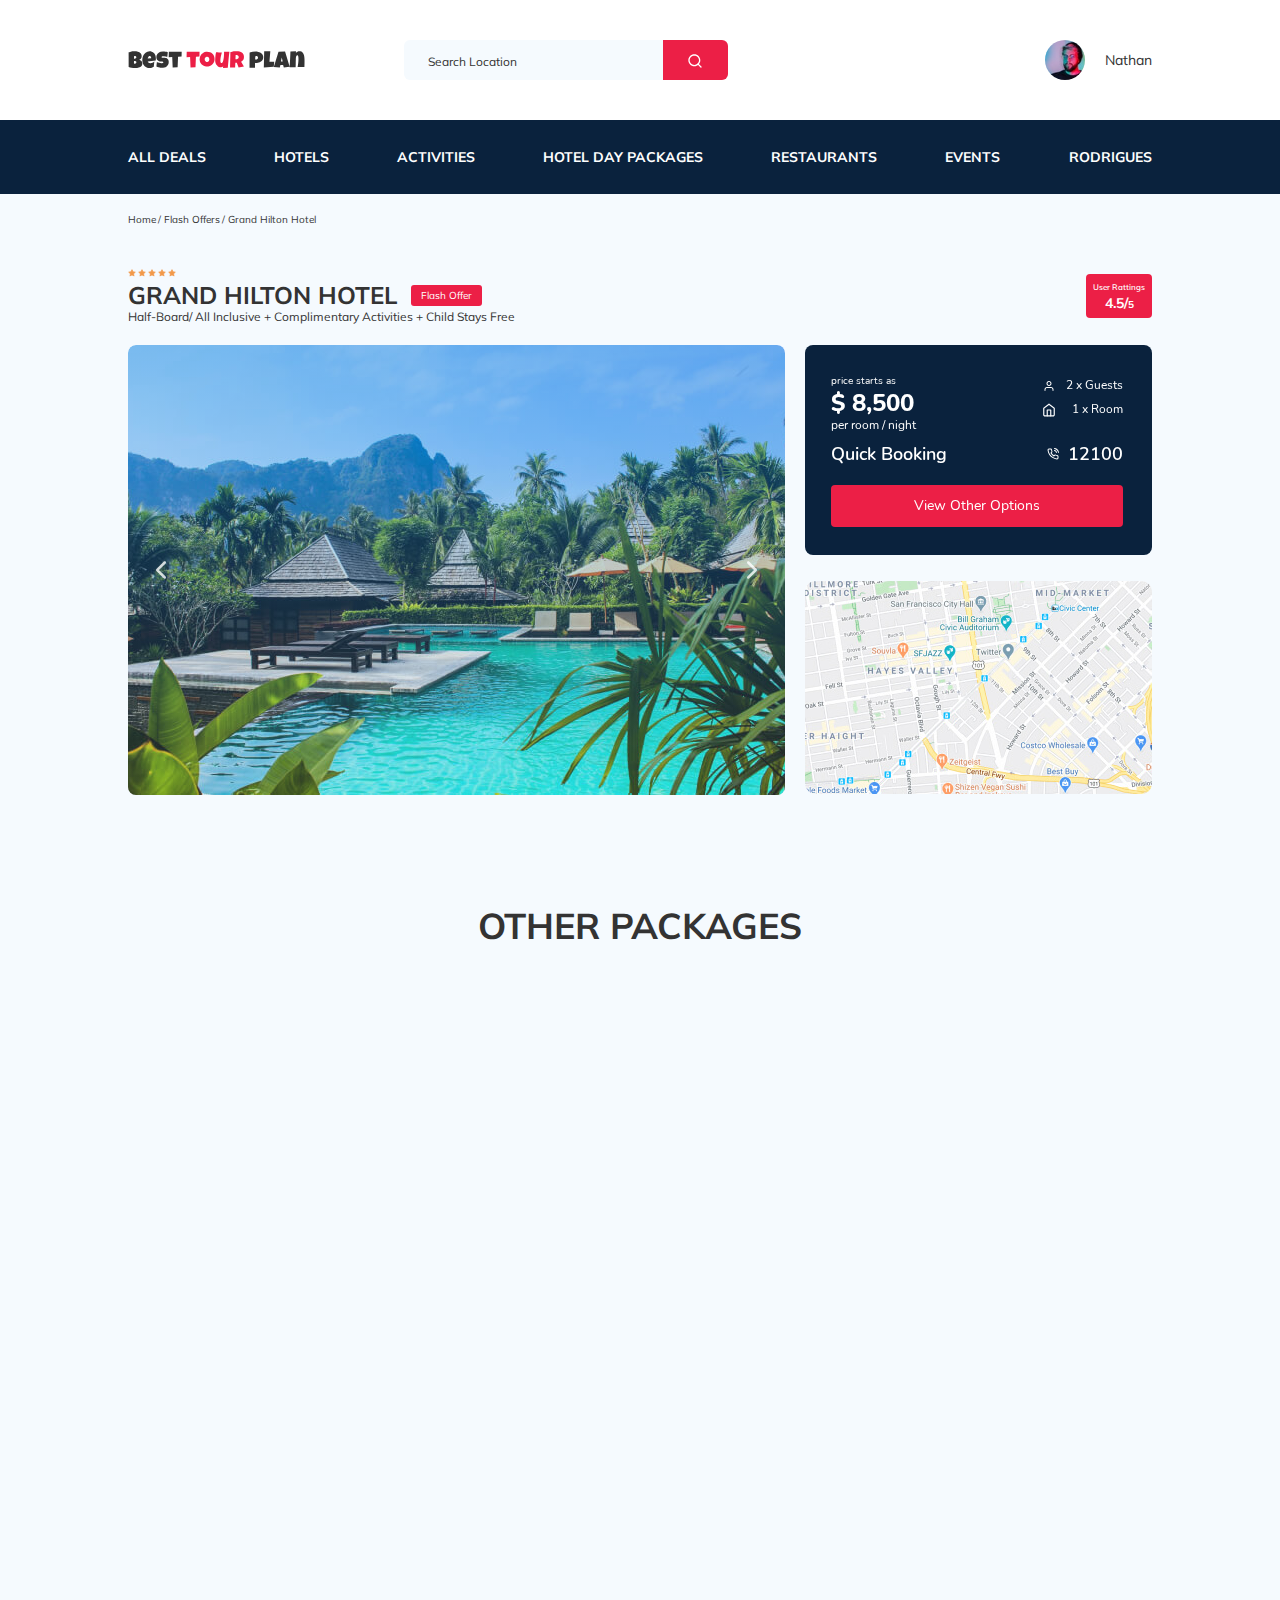
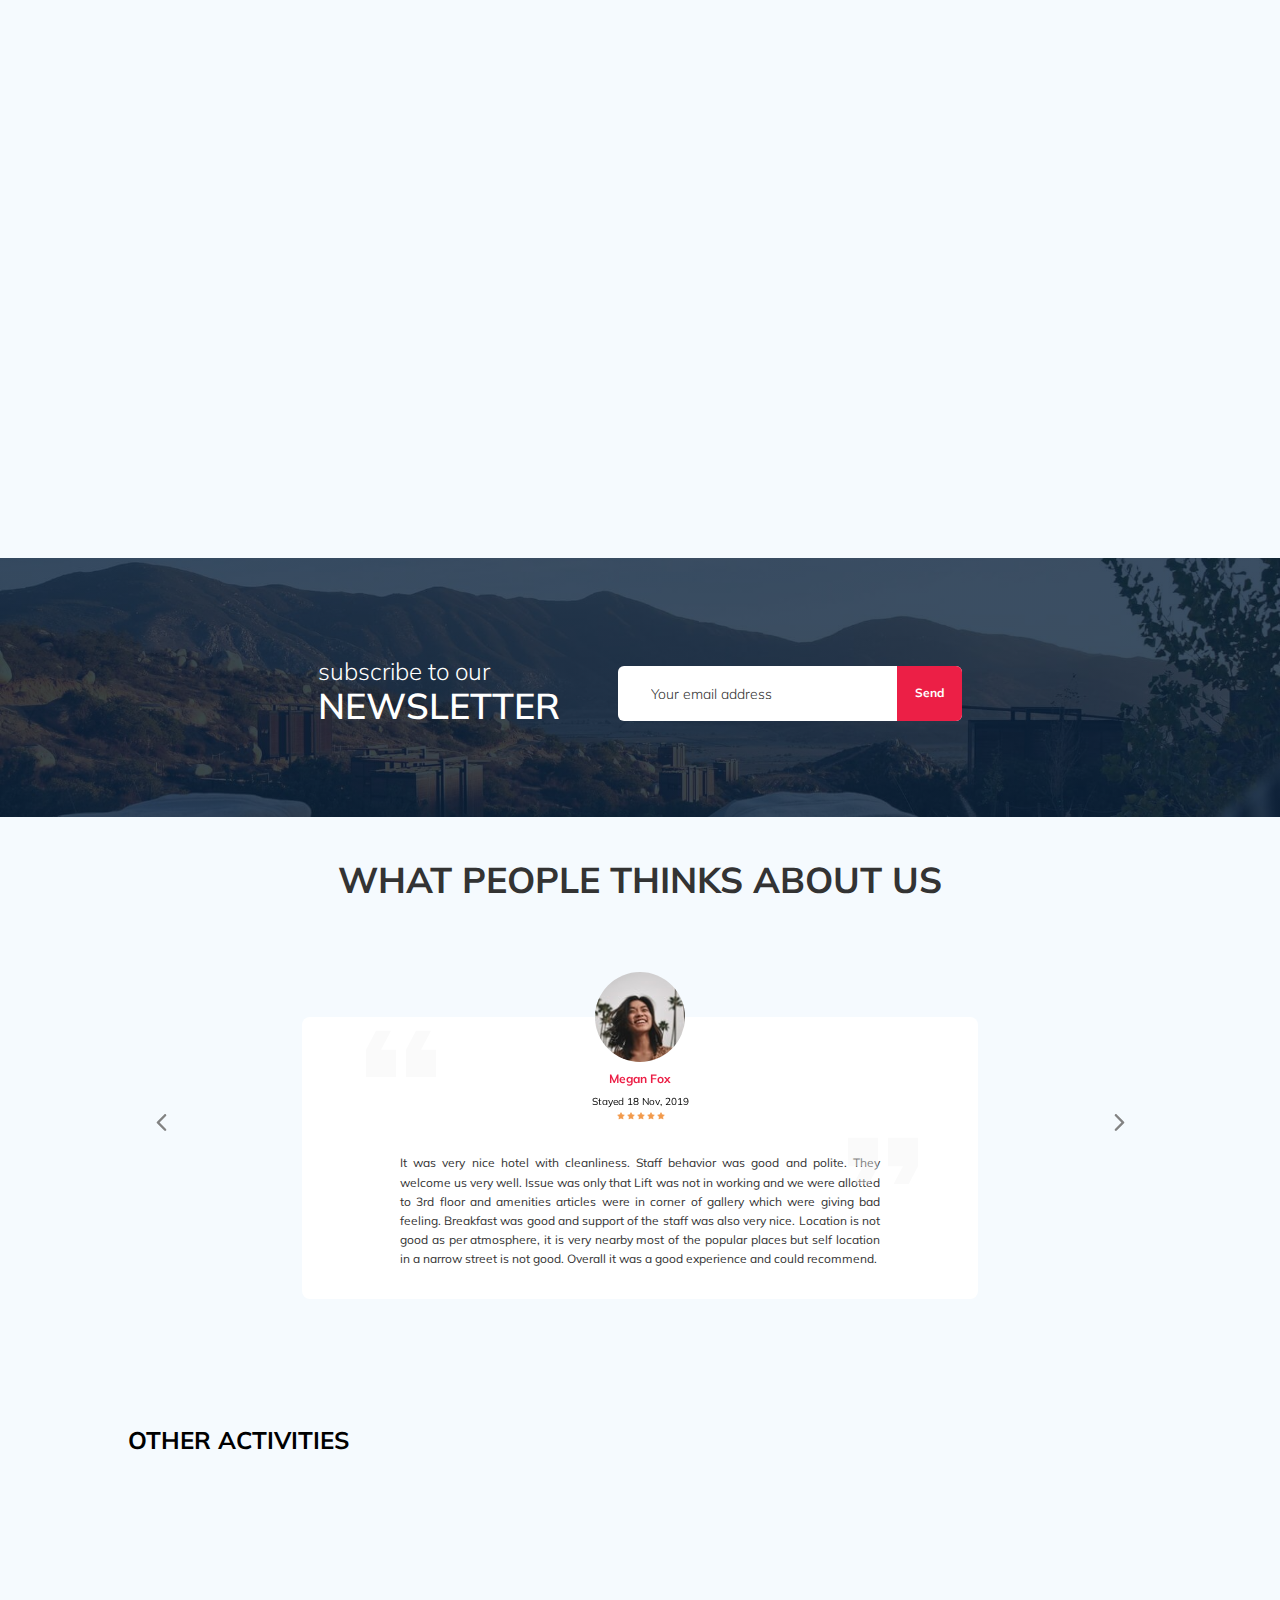
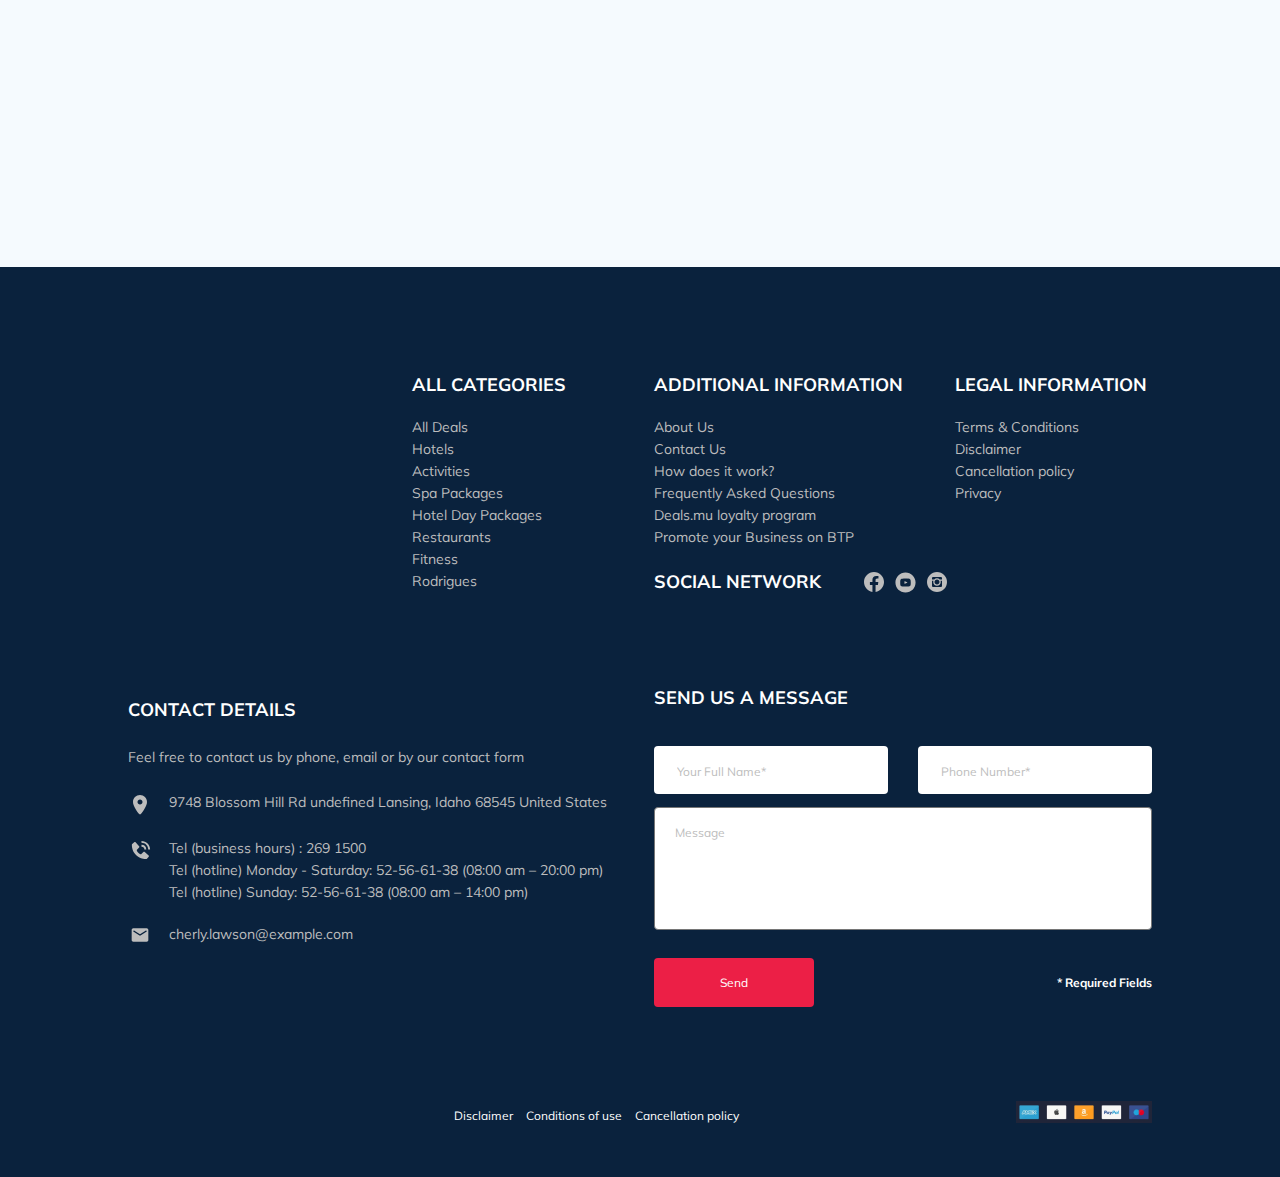
==== commit 14e80581: "Исправления финальные" ====
--- a/index.html
+++ b/index.html
@@ -637,10 +637,15 @@
             <h4 class="footer__title">Social Network</h4>
             <div class="footer__social-box">
               <a class="footer__social-link" href="https://ru-ru.facebook.com/" target="_blank"
-                ><img src="img/svg/fb.svg" alt="Facebook"
-              /></a>
-                            <a class="footer__social-link" href="https://www.youtube.com/" target="_blank"><img src="img/svg/yt.svg" alt="Youtube" /></a>
-                            <a class="footer__social-link" href="https://www.instagram.com/" target="_blank"><img src="img/svg/inst.svg" alt="Instagram" /></a>
+                ><svg width="20" height="20" viewBox="0 0 20 20" fill="none" xmlns="http://www.w3.org/2000/svg">
+                    <path d="M10.001 0.00195312C4.47895 0.00195312 0.00195312 4.47895 0.00195312 10.001C0.00195312 14.991 3.65795 19.127 8.43895 19.88V12.892H5.89895V10.001H8.43895V7.79795C8.43895 5.28995 9.93195 3.90695 12.215 3.90695C13.309 3.90695 14.455 4.10195 14.455 4.10195V6.56095H13.191C11.951 6.56095 11.563 7.33295 11.563 8.12395V9.99895H14.334L13.891 12.89H11.563V19.878C16.344 19.129 20 14.992 20 10.001C20 4.47895 15.523 0.00195312 10.001 0.00195312Z" fill="#BDBDBD"/>
+                    </svg></a>
+                            <a class="footer__social-link" href="https://www.youtube.com/" target="_blank"><svg width="21" height="21" viewBox="0 0 21 21" fill="none" xmlns="http://www.w3.org/2000/svg">
+                                <path d="M12.1831 10.3247L9.82477 9.22429C9.61897 9.12874 9.44992 9.23584 9.44992 9.46369V11.5364C9.44992 11.7642 9.61897 11.8713 9.82477 11.7758L12.182 10.6754C12.3889 10.5788 12.3889 10.4213 12.1831 10.3247ZM10.4999 0.420044C4.93282 0.420044 0.419922 4.93294 0.419922 10.5C0.419922 16.0671 4.93282 20.58 10.4999 20.58C16.067 20.58 20.5799 16.0671 20.5799 10.5C20.5799 4.93294 16.067 0.420044 10.4999 0.420044ZM10.4999 14.595C5.34022 14.595 5.24992 14.1299 5.24992 10.5C5.24992 6.87019 5.34022 6.40504 10.4999 6.40504C15.6596 6.40504 15.7499 6.87019 15.7499 10.5C15.7499 14.1299 15.6596 14.595 10.4999 14.595Z" fill="#BDBDBD"/>
+                                </svg></a>
+                            <a class="footer__social-link" href="https://www.instagram.com/" target="_blank"><svg width="20" height="20" viewBox="0 0 20 20" fill="none" xmlns="http://www.w3.org/2000/svg">
+                                <path d="M10 20C8.64583 20 7.35026 19.7363 6.11328 19.209C4.8763 18.6816 3.81185 17.972 2.91992 17.0801C2.02799 16.1882 1.31836 15.1237 0.791016 13.8867C0.263672 12.6497 0 11.3542 0 10C0 8.64583 0.263672 7.35026 0.791016 6.11328C1.31836 4.8763 2.02799 3.81185 2.91992 2.91992C3.81185 2.02799 4.8763 1.31836 6.11328 0.791016C7.35026 0.263672 8.64583 0 10 0C11.3542 0 12.6497 0.263672 13.8867 0.791016C15.1237 1.31836 16.1882 2.02799 17.0801 2.91992C17.972 3.81185 18.6816 4.8763 19.209 6.11328C19.7363 7.35026 20 8.64583 20 10C20 11.3542 19.7363 12.6497 19.209 13.8867C18.6816 15.1237 17.972 16.1882 17.0801 17.0801C16.1882 17.972 15.1237 18.6816 13.8867 19.209C12.6497 19.7363 11.3542 20 10 20ZM15 6.25C15 5.91146 14.8796 5.61849 14.6387 5.37109C14.3978 5.1237 14.1016 5 13.75 5H6.25C5.91146 5 5.61849 5.1237 5.37109 5.37109C5.1237 5.61849 5 5.91146 5 6.25V7.5H7.22656C7.98177 6.66667 8.90625 6.25 10 6.25C11.0938 6.25 12.0182 6.66667 12.7734 7.5H15V6.25ZM7.5 10C7.5 10.6901 7.74414 11.2793 8.23242 11.7676C8.7207 12.2559 9.3099 12.5 10 12.5C10.6901 12.5 11.2793 12.2559 11.7676 11.7676C12.2559 11.2793 12.5 10.6901 12.5 10C12.5 9.3099 12.2559 8.7207 11.7676 8.23242C11.2793 7.74414 10.6901 7.5 10 7.5C9.3099 7.5 8.7207 7.74414 8.23242 8.23242C7.74414 8.7207 7.5 9.3099 7.5 10ZM15 8.75H13.5156C13.6719 9.17969 13.75 9.59635 13.75 10C13.75 11.0417 13.3854 11.9271 12.6562 12.6562C11.9271 13.3854 11.0417 13.75 10 13.75C8.95833 13.75 8.07292 13.3854 7.34375 12.6562C6.61458 11.9271 6.25 11.0417 6.25 10C6.25 9.59635 6.32812 9.17969 6.48438 8.75H5V13.75C5 14.1016 5.12044 14.3978 5.36133 14.6387C5.60221 14.8796 5.89844 15 6.25 15H13.75C14.1016 15 14.3978 14.8796 14.6387 14.6387C14.8796 14.3978 15 14.1016 15 13.75V8.75Z" fill="#BDBDBD"/>
+                                </svg></a>
                 </div>
             </div>
             <!-- /.footer__social -->
--- a/css/style.css
+++ b/css/style.css
@@ -311,10 +311,12 @@
 }
 .hotel__header-raiting p {
   font-size: 8px;
+  font-weight: 600;
   line-height: 16px;
 }
 .hotel__header-raiting span {
   font-size: 14px;
+  font-weight: 700;
 }
 .hotel__header-raiting span:last-child {
   font-size: 10px;
@@ -1153,7 +1155,7 @@
 /******* Media **********/
 @media (min-width: 1440px) {
   .header-nav {
-    padding: 30px 0;
+    padding: 26px 0;
   }
 }
 @media (max-width: 1430px) {
@@ -1276,6 +1278,10 @@
 }
 /********** Interaktive ***********/
 @media (min-width: 992px) {
+  .user__name:hover {
+    color: #2917c5;
+  }
+
   .search__button:hover {
     background-color: #c71134;
   }
@@ -1305,6 +1311,23 @@
   }
   .booking__button:active, .booking-modal__submit:active {
     background-color: #f04e6d;
+  }
+  .booking__quick a {
+    position: relative;
+  }
+  .booking__quick a:hover::after {
+    transform: scaleX(1);
+  }
+  .booking__quick a::after {
+    position: absolute;
+    bottom: 0;
+    left: 0;
+    content: "";
+    width: 100%;
+    height: 1px;
+    background-color: #ffffff;
+    transform: scaleX(0);
+    transition: transform 0.25s;
   }
 
   .dispatch-message-home:hover {
@@ -1379,6 +1402,9 @@
     transform: scaleX(0);
     transition: transform 0.25s;
   }
+  .footer__social-link path:hover {
+    fill: #c71134;
+  }
   .footer .button-submit:hover {
     background-color: #c71134;
   }
